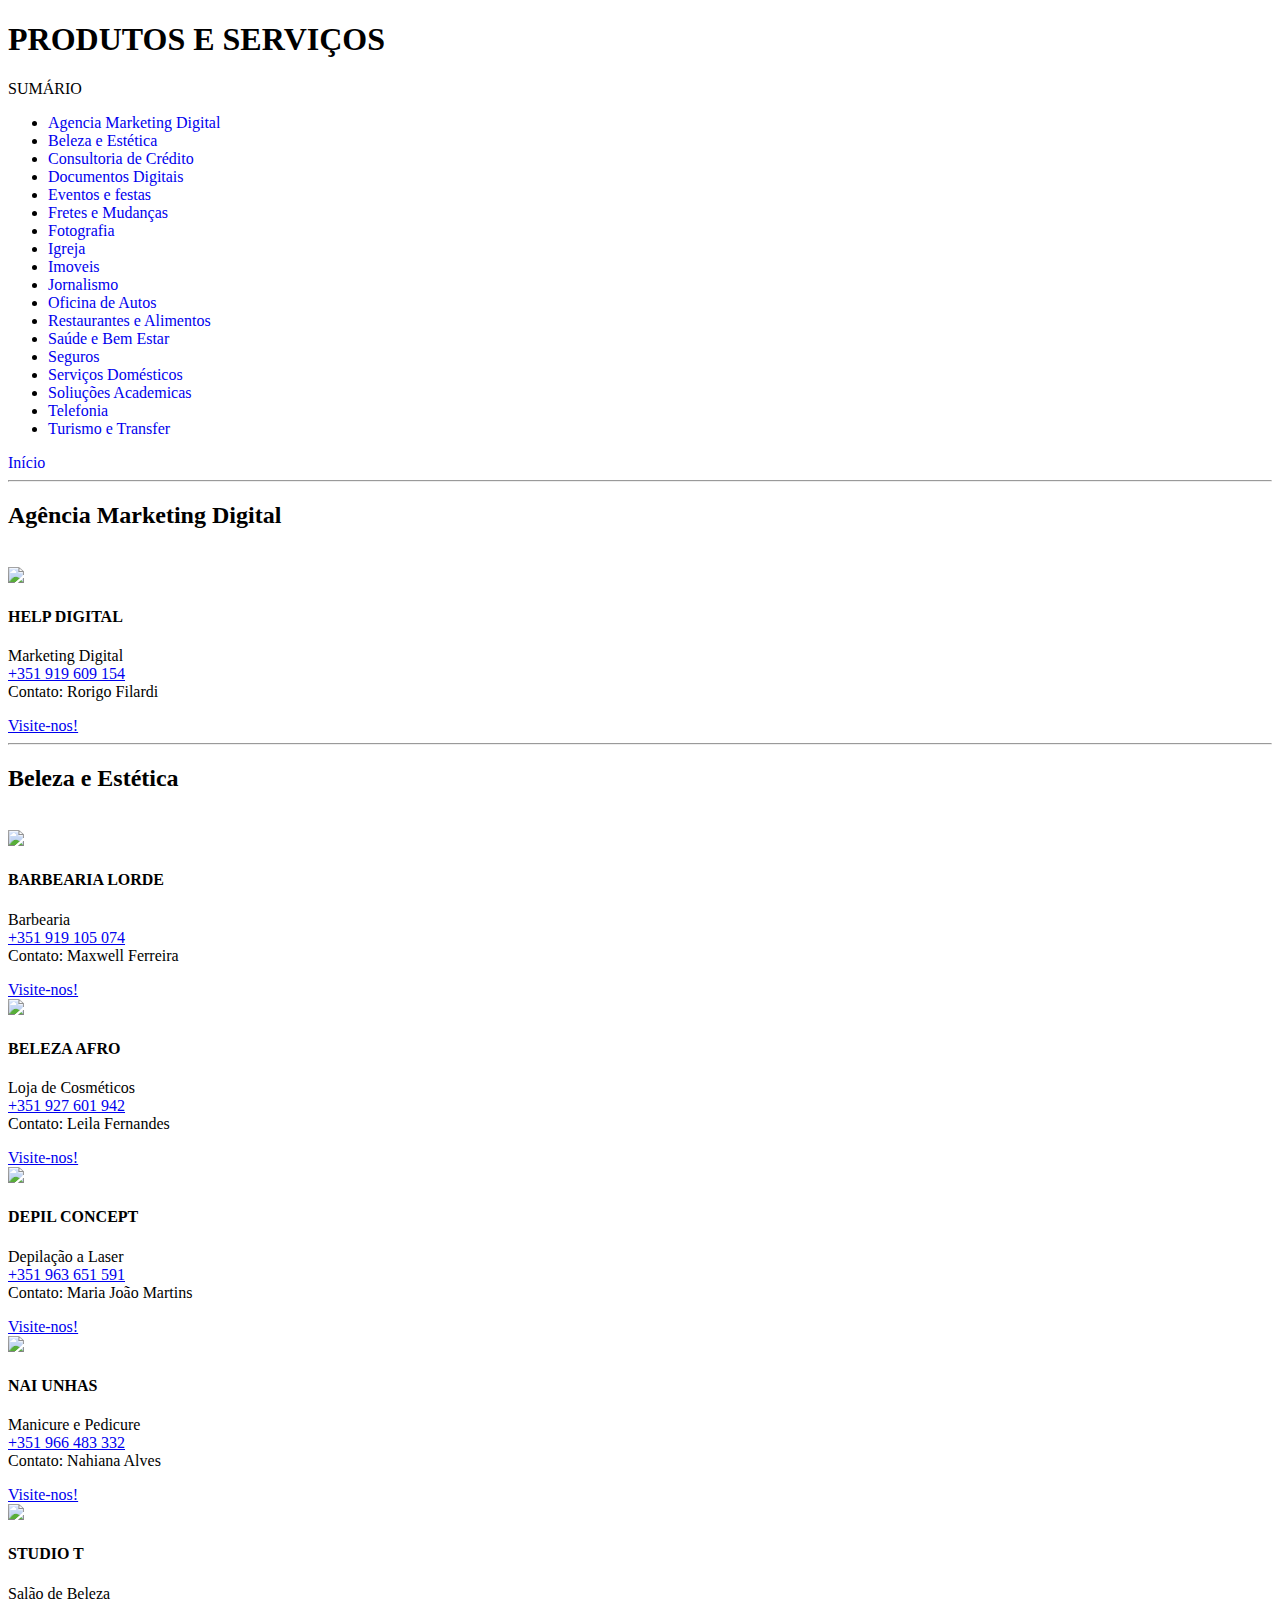
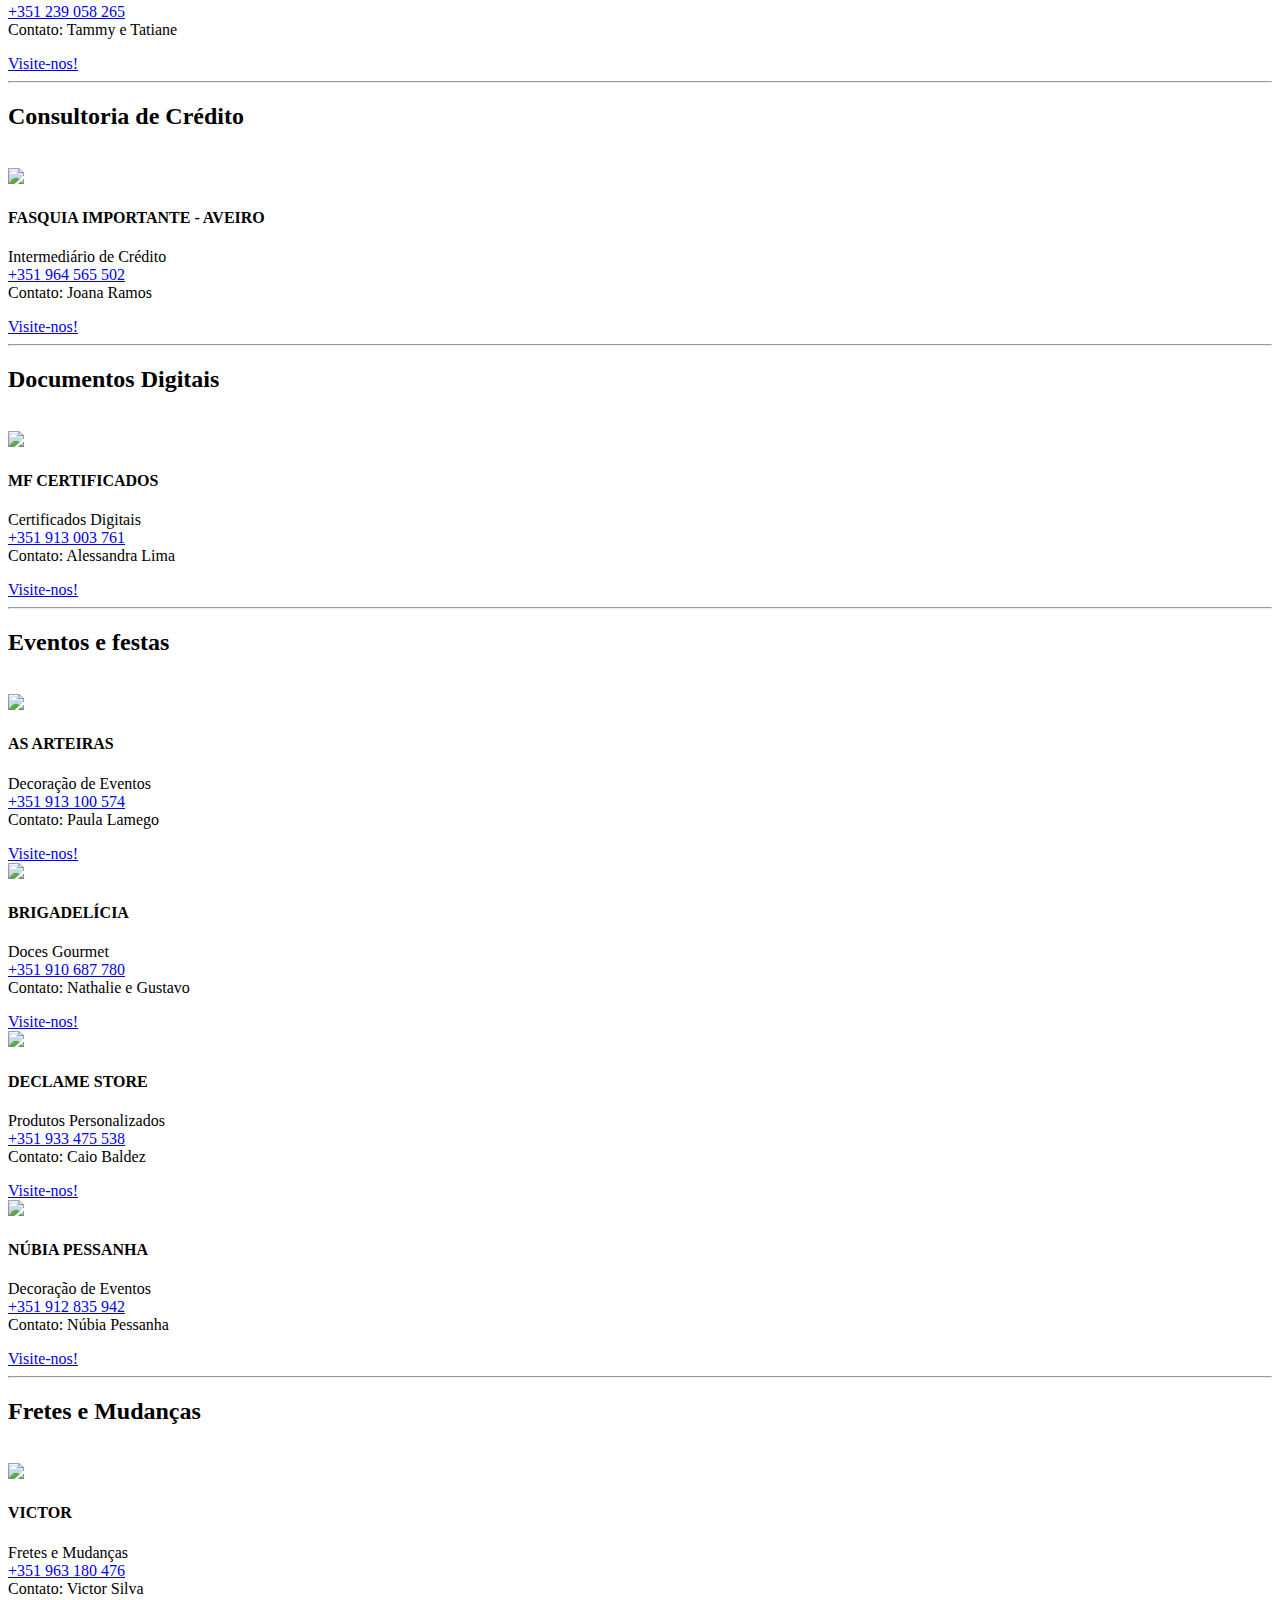
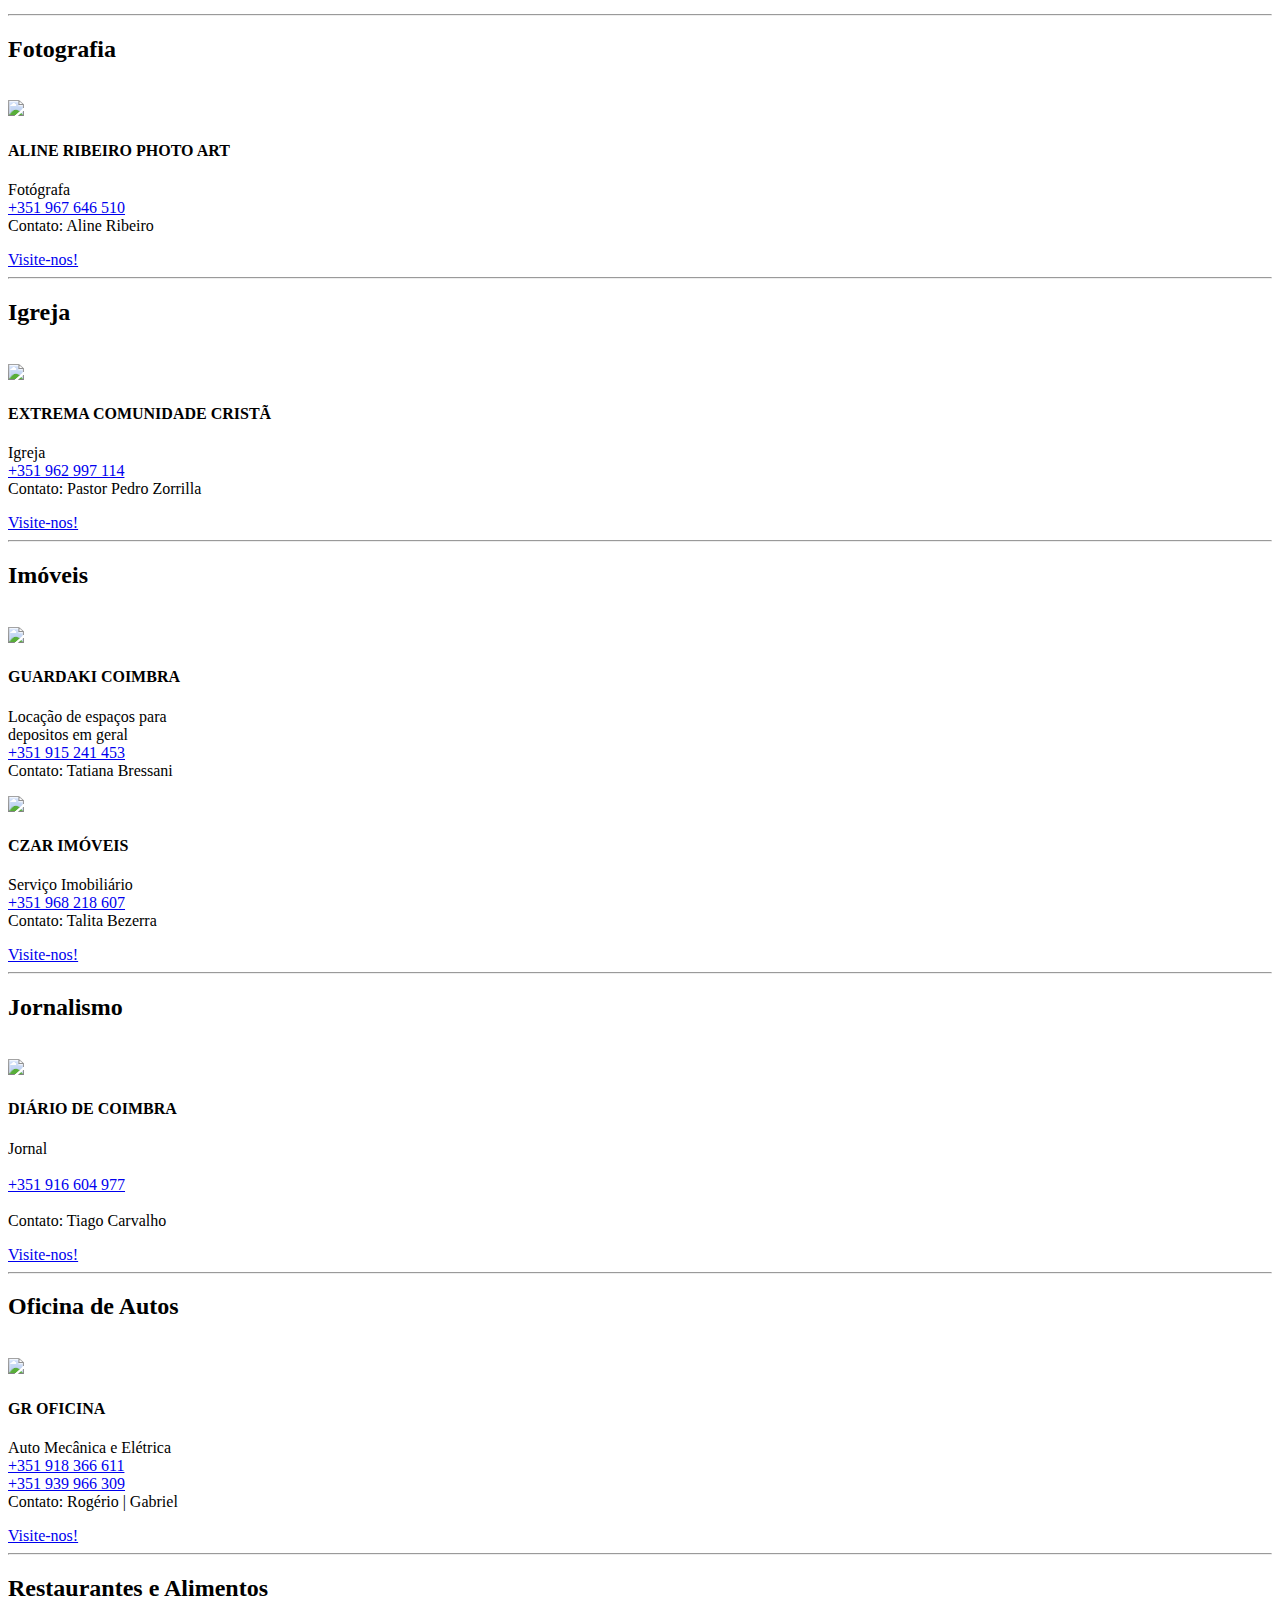
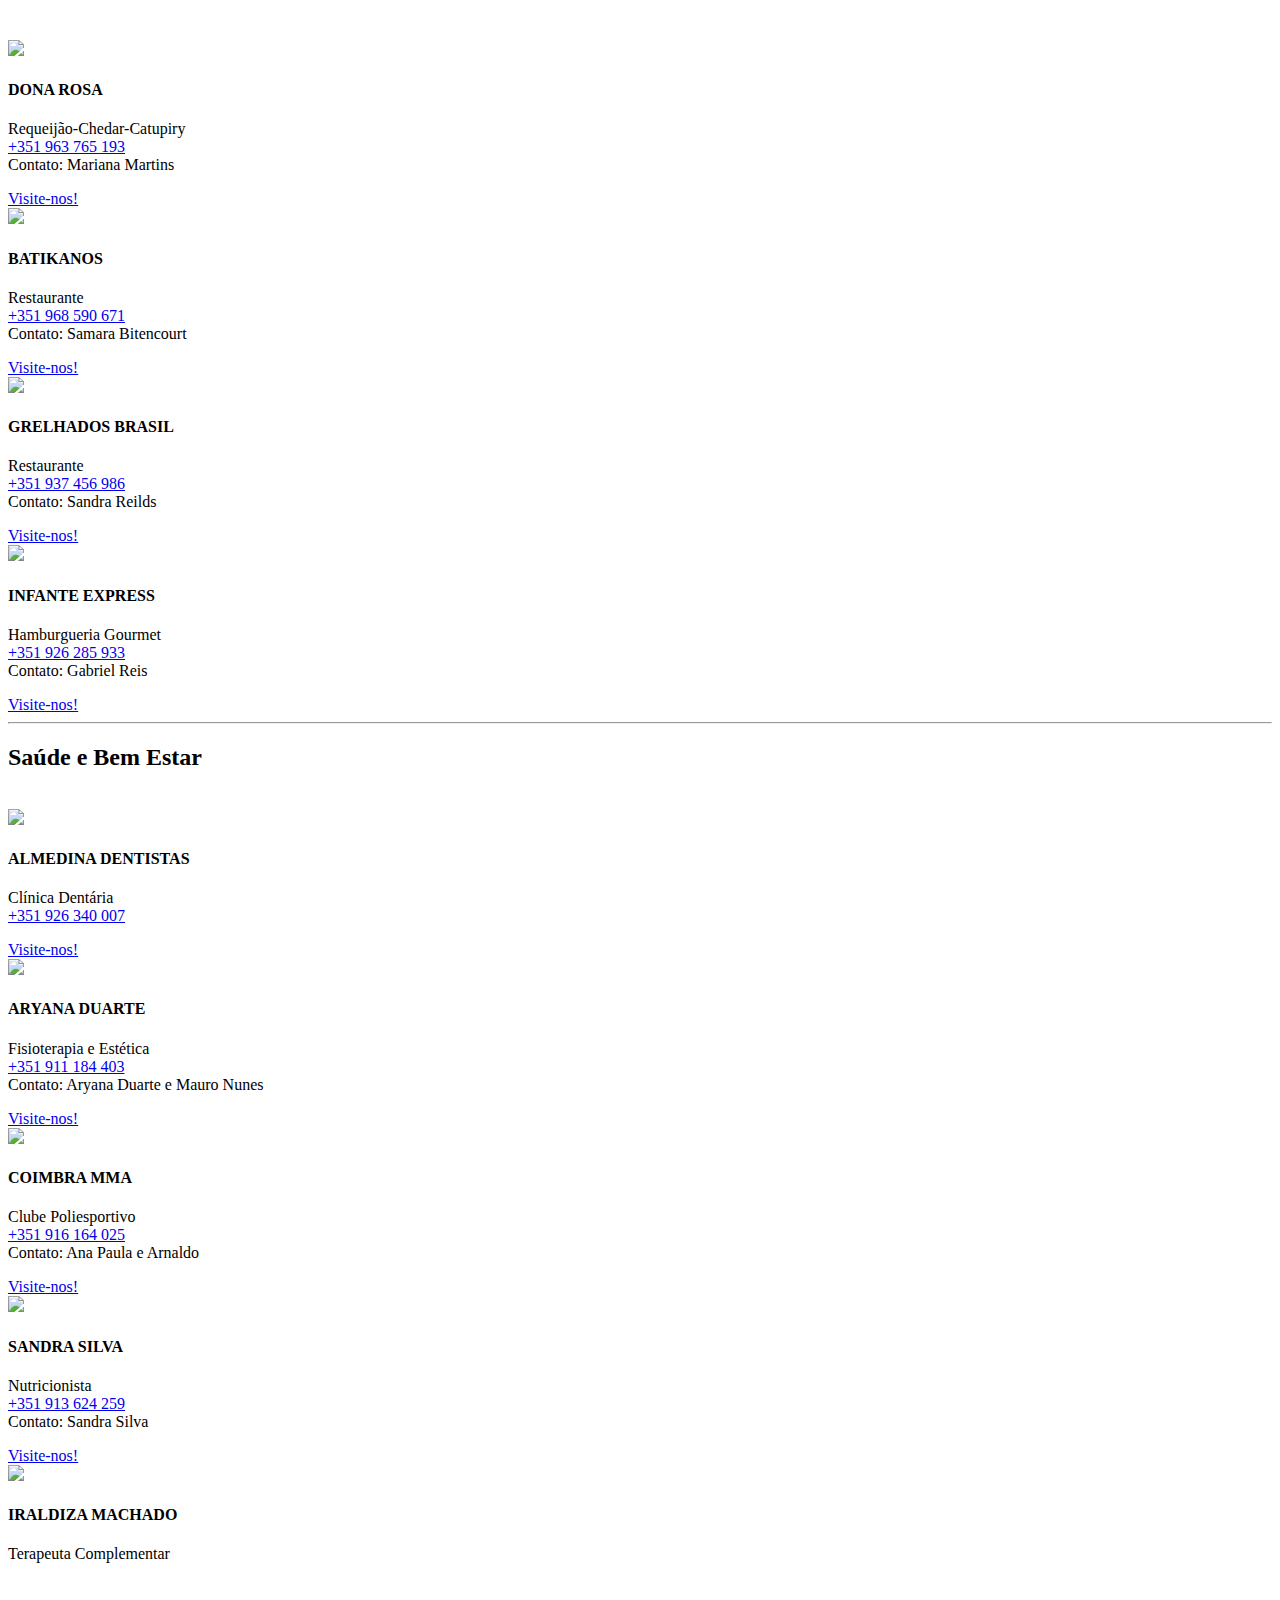
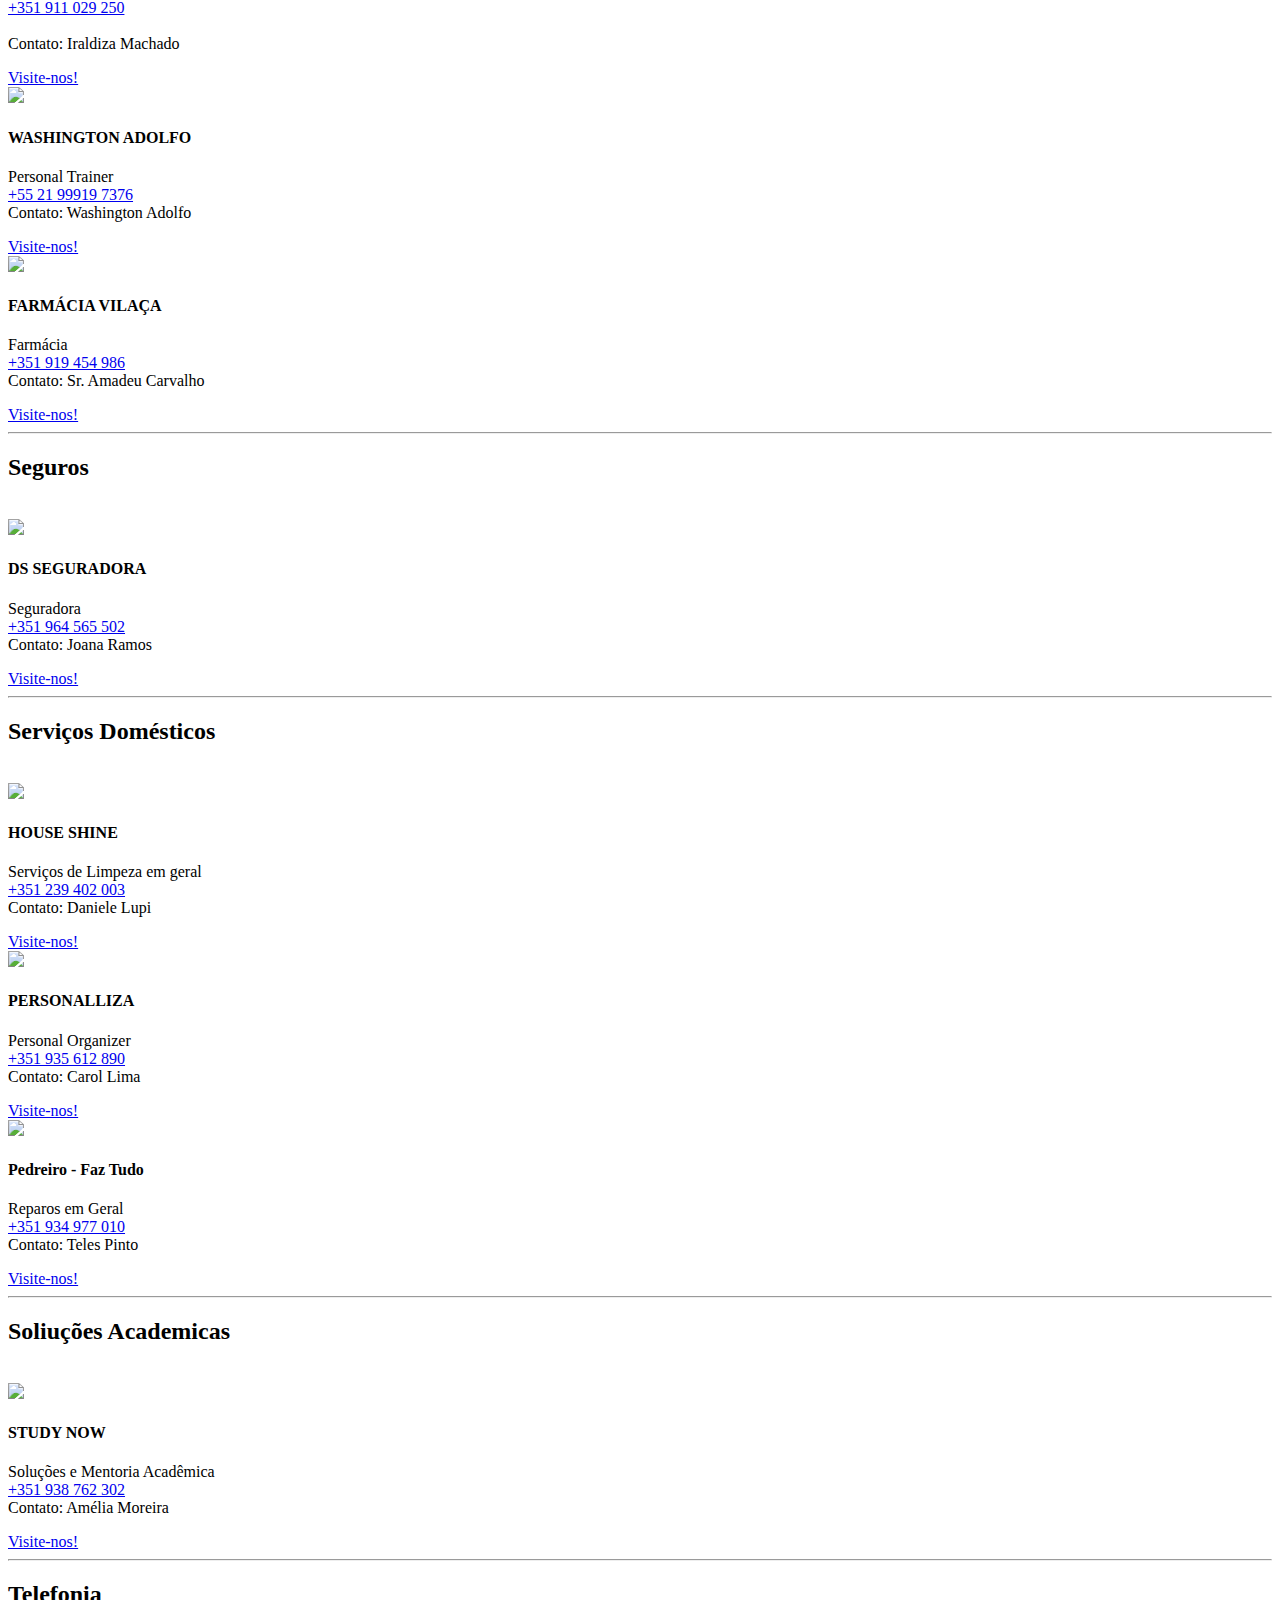
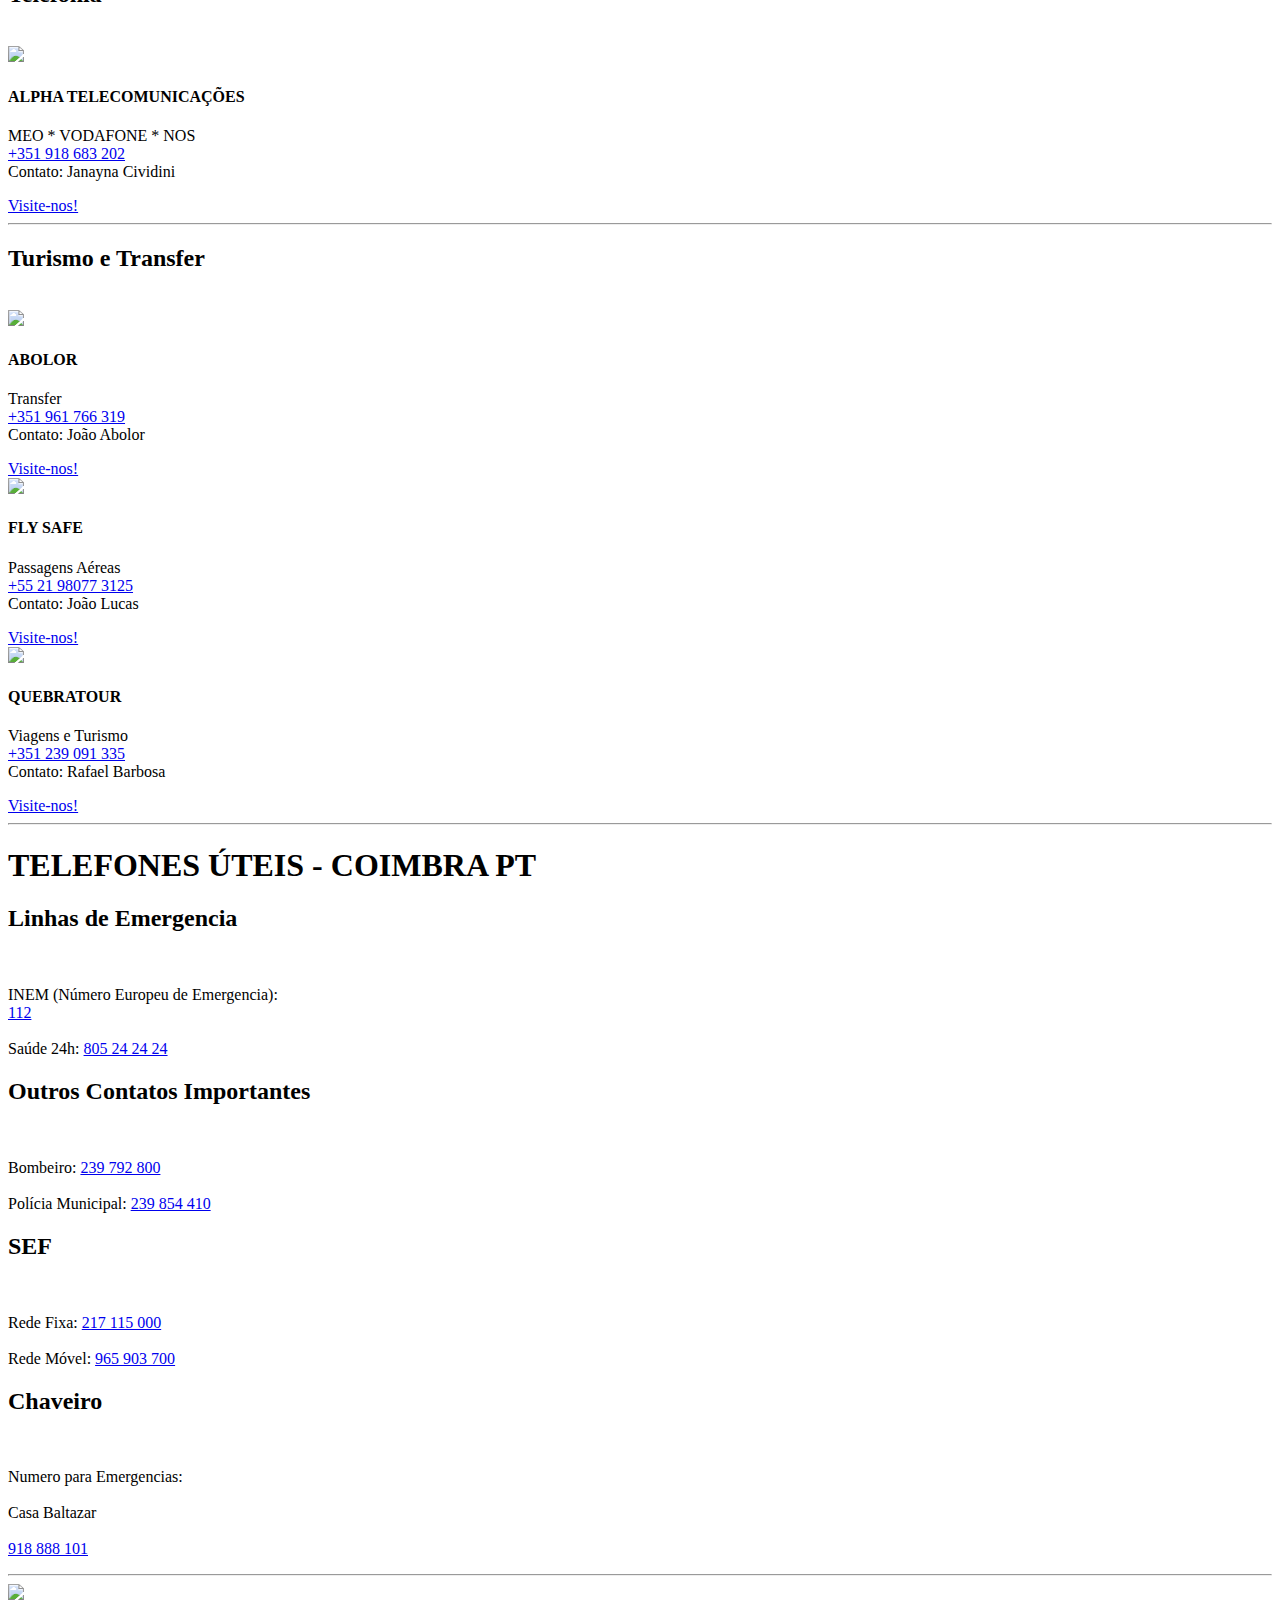
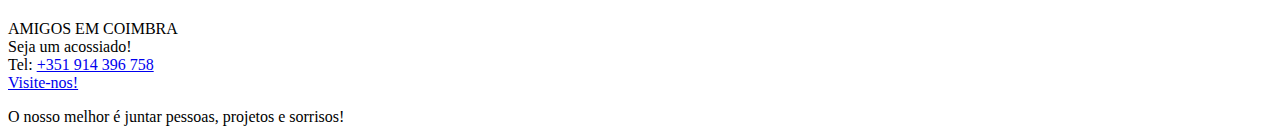
==== index.html @ c5a0d4d9 "Add files via upload" ====
<!DOCTYPE html>
<html lang="en">

<head>
    <meta charset="UTF-8">
    <meta http-equiv="X-UA-Compatible" content="IE=edge">
    <meta name="viewport" content="width=device-width, initial-scale=1.0">
    <title>CATÁLOGO</title>
    <link rel="stylesheet" href="style.css">
    <link rel="preconnect" href="https://fonts.googleapis.com">
<link rel="preconnect" href="https://fonts.gstatic.com" crossorigin>
<link href="https://fonts.googleapis.com/css2?family=Montagu+Slab&family=Readex+Pro:wght@200;400&display=swap" rel="stylesheet">
<link rel="preconnect" href="https://fonts.googleapis.com">
<link rel="preconnect" href="https://fonts.gstatic.com" crossorigin>
<link href="https://fonts.googleapis.com/css2?family=Corinthia:wght@700&family=Montagu+Slab&family=Readex+Pro:wght@200;400&display=swap" rel="stylesheet">



</head>

<body class="fundo">
    <header>
        <div>
            <h1 class="main">PRODUTOS E SERVIÇOS</h1>
        </div>

    </header>


    <div class="titulo" id="inicio">SUMÁRIO</div>


    <nav id="menu">
        <ul>
            <li><a class="navegacao" href="#amd" style="text-decoration:none">Agencia Marketing Digital</a></li>
            <li><a class="navegacao" href="#be" style="text-decoration:none">Beleza e Estética</a></li>
            <li><a class="navegacao" href="#cc" style="text-decoration:none">Consultoria de Crédito</a></li>
            <li><a class="navegacao" href="#dd" style="text-decoration:none">Documentos Digitais</a></li>
            <li><a class="navegacao" href="#ef" style="text-decoration:none">Eventos e festas</a></li>
            <li><a class="navegacao" href="#fm" style="text-decoration:none">Fretes e Mudanças</a></li>



            <li><a class="navegacao" href="#foto" style="text-decoration:none">Fotografia</a></li>
            <li><a class="navegacao" href="#igre" style="text-decoration:none">Igreja</a></li>
            <li><a class="navegacao" href="#imo" style="text-decoration:none">Imoveis</a></li>
            <li><a class="navegacao" href="#jn" style="text-decoration:none">Jornalismo</a></li>
            <li><a class="navegacao" href="#oa" style="text-decoration:none">Oficina de Autos</a></li>
            <li><a class="navegacao" href="#ra" style="text-decoration:none">Restaurantes e Alimentos</a></li>

            <li><a class="navegacao" href="#sbe" style="text-decoration:none">Saúde e Bem Estar</a></li>
            <li><a class="navegacao" href="#seg" style="text-decoration:none">Seguros</a></li>
            <li><a class="navegacao" href="#sd" style="text-decoration:none">Serviços Domésticos</a></li>
            <li><a class="navegacao" href="#sa" style="text-decoration:none">Soliuções Academicas</a></li>
            <li><a class="navegacao" href="#tel" style="text-decoration:none">Telefonia</a></li>
            <li><a class="navegacao" href="#tt" style="text-decoration:none">Turismo e Transfer</a></li>
        </ul>
    </nav>



    </div>



    <div class="voltar">

        <a href="#inicio" style="text-decoration:none" class="start">Início</a>
    </div>

    <hr class="hr">
    <div class="tamanho">
        <h2 id="amd" class="menus">Agência Marketing Digital</h2>
        <img src="/imagens referencia/" height="340" alt="">


        <div>
            <div id="teste" class="curso">
                <img src="/imagens referencia/help_digital.jpg" />
                <div class="curso-info">
                    <h4 class="h4">HELP DIGITAL</h4>
                    <p class="letras">Marketing Digital<br>
                        <a class="tel" href="https://wa.me/+351919609154">+351 919 609 154</a><br>
                        Contato: Rorigo Filardi
                    </p>

                    <a href="https://www.helpdigital.pt/" class="sites">Visite-nos!</a>
                </div>

            </div>
        </div>
    </div>

    <hr class="hr">
    <div class="tamanho">
        <h2 id="be" class="menus">Beleza e Estética</h2>
        <img src="/imagens referencia/" height="340" alt="">


        <div>
            <div id="teste" class="curso">
                <img src="/imagens referencia/barbearia lorde logo.png" />
                <div class="curso-info">
                    <h4 class="h4">BARBEARIA LORDE</h4>
                    <p class="letras">Barbearia<br>
                        <a class="tel" href="tel:+351 919 105 074">+351 919 105 074</a><br>
                        Contato: Maxwell Ferreira
                    </p>

                    <a href="https://www.facebook.com/barbearialorde/" class="sites">Visite-nos!</a>
                </div>
            </div>

            <div id="teste" class="curso">
                <img src="/imagens referencia/beleza afro logo.png" />
                <div class="curso-info">
                    <h4 class="h4">BELEZA AFRO</h4>
                    <p class="letras">Loja de Cosméticos<br>
                        <a class="tel" href="tel:+351 927 601 942">+351 927 601 942</a><br>
                        Contato: Leila Fernandes
                    </p>

                    <a href="https://www.instagram.com/beleza__afro/" class="sites">Visite-nos!</a>
                </div>
            </div>


            <div id="teste" class="curso">
                <img src="/imagens referencia/depil_concept.jpg" />
                <div class="curso-info">
                    <h4 class="h4">DEPIL CONCEPT</h4>
                    <p class="letras">Depilação a Laser<br>
                        <a class="tel" href="tel:+351 963 561 591">+351 963 651 591</a><br>
                        Contato: Maria João Martins
                    </p>

                    <a href="https://pt-br.facebook.com/depilcoimbra/" class="sites">Visite-nos!</a>
                </div>
            </div>

            <div id="teste" class="curso">
                <img src="/imagens referencia/Nai Unhas logo12.png" />
                <div class="curso-info">
                    <h4 class="h4">NAI UNHAS</h4>
                    <p class="letras">Manicure e Pedicure<br>
                        <a class="tel" href="tel:+351 966 483 332">+351 966 483 332</a><br>
                        Contato: Nahiana Alves
                    </p>

                    <a href="https://www.instagram.com/nayunhas.pt/" class="sites">Visite-nos!</a>
                </div>
            </div>

            <div id="teste" class="curso">
                <img src="/imagens referencia/studio_t.jpg" />
                <div class="curso-info">
                    <h4 class="h4">STUDIO T</h4>
                    <p class="letras">Salão de Beleza<br>
                        <a class="tel" href="tel:+351 239 058 265">+351 239 058 265</a><br>
                        Contato: Tammy e Tatiane
                    </p>

                    <a href="https://www.facebook.com/studiothairconcept/" class="sites">Visite-nos!</a>
                </div>
            </div>



        </div>
    </div>

    <hr class="hr">
    <div class="tamanho">
        <h2 id="cc" class="menus">Consultoria de Crédito</h2>

        <img src="/imagens referencia/" height="340" alt="">


        <div>
            <div id="teste" class="curso">
                <img src="/imagens referencia/fasquia.png" />
                <div class="curso-info">
                    <h4 class="h4">FASQUIA IMPORTANTE - AVEIRO</h4>
                    <p class="letras">Intermediário de Crédito<br>
                        <a class="tel" href="tel:+351 964 565 502">+351 964 565 502</a><br>
                        Contato: Joana Ramos
                    </p>

                    <a href="https://fasquiaimportante.pt/" class="sites">Visite-nos!</a>
                </div>

            </div>
        </div>


    </div>

    <hr class="hr">

    <div class="tamanho">
        <h2 id="dd" class="menus">Documentos Digitais</h2>

        <img src="/imagens referencia/" height="340" alt="">


        <div>
            <div id="teste" class="curso">
                <img src="/imagens referencia/MF certificados Logo.png" />
                <div class="curso-info">
                    <h4 class="h4">MF CERTIFICADOS</h4>
                    <p class="letras">Certificados Digitais<br>
                        <a class="tel" href="tel:+351 913 003 761">+351 913 003 761</a><br>
                        Contato: Alessandra Lima
                    </p>

                    <a href="https://www.instagram.com/mfcert.coimbra/" class="sites">Visite-nos!</a>
                </div>

            </div>
        </div>


    </div>

    <hr class="hr">
    <div class="tamanho">
        <h2 id="ef" class="menus">Eventos e festas</h2>

        <img src="/imagens referencia/" height="340" alt="">



        <div id="teste" class="curso">
            <img src="/imagens referencia/As arteiras Logo.png" />
            <div class="curso-info">
                <h4 class="h4">AS ARTEIRAS</h4>
                <p class="letras">Decoração de Eventos<br>
                    <a class="tel" href="tel:+351 913 100 574">+351 913 100 574</a><br>
                    Contato: Paula Lamego
                </p>

                <a href="https://www.instagram.com/as_arteiras/" class="sites">Visite-nos!</a>
            </div>

        </div>



        <div id="teste" class="curso">
            <img src="/imagens referencia/Brigadelícia logo.png" />
            <div class="curso-info">
                <h4 class="h4">BRIGADELÍCIA</h4>
                <p class="letras">Doces Gourmet<br>
                    <a class="tel" href="tel:+351 910 687 780">+351 910 687 780</a><br>
                    Contato: Nathalie e Gustavo
                </p>

                <a href="https://www.instagram.com/brigadelicia.pt/" class="sites">Visite-nos!</a>
            </div>

        </div>



        <div id="teste" class="curso">
            <img src="/imagens referencia/Declame Store logo.png" />
            <div class="curso-info">
                <h4 class="h4">DECLAME STORE</h4>
                <p class="letras">Produtos Personalizados<br>
                    <a class="tel" href="tel:+351 933 475 538">+351 933 475 538</a><br>
                    Contato: Caio Baldez
                </p>

                <a href="https://www.instagram.com/declamestore/" class="sites">Visite-nos!</a>
            </div>

        </div>



        <div id="teste" class="curso">
            <img src="/imagens referencia/Nubia pessanha logo.png" />
            <div class="curso-info">
                <h4 class="h4">NÚBIA PESSANHA</h4>
                <p class="letras">Decoração de Eventos<br>
                    <a class="tel" href="tel:+351 912 835 942">+351 912 835 942</a><br>
                    Contato: Núbia Pessanha
                </p>

                <a href="https://www.instagram.com/nubiapessanha.pt/" class="sites">Visite-nos!</a>
            </div>

        </div>

    </div>

    <hr class="hr">
    <div class="tamanho">
        <h2 id="fm" class="menus">Fretes e Mudanças</h2>

        <img src="/imagens referencia/" height="340" alt="">



        <div id="teste" class="curso">
            <img src="/imagens referencia/Victor fretes Logo.png" />
            <div class="curso-info">
                <h4 class="h4">VICTOR</h4>
                <p class="letras">Fretes e Mudanças<br>
                    <a class="tel" href="tel:+351 963 180 476">+351 963 180 476</a><br>
                    Contato: Victor Silva
                </p>

            </div>

        </div>

    </div>

    <hr class="hr">
    <div class="tamanho">
        <h2 id="foto" class="menus">Fotografia</h2>

        <img src="/imagens referencia/" height="340" alt="">



        <div id="teste" class="curso">
            <img src="/imagens referencia/Aline Fotógrafa Logo" />
            <div class="curso-info">
                <h4 class="h4_G">ALINE RIBEIRO PHOTO ART</h4>
                <p class="letras">Fotógrafa<br>
                    <a class="tel" href="tel:+351 697 646 510">+351 967 646 510</a><br>
                    Contato: Aline Ribeiro
                </p>

                <a href="https://www.instagram.com/alineribeirophotoart/" class="sites">Visite-nos!</a>
            </div>

        </div>

    </div>

    <hr class="hr">
    <div class="tamanho">
        <h2 id="igre" class="menus">Igreja</h2>

        <img src="/imagens referencia/" height="340" alt="">



        <div id="teste" class="curso">
            <img src="/imagens referencia/Extrema Comunidade Logo.png" />
            <div class="curso-info">
                <h4 class="h4_G">EXTREMA COMUNIDADE CRISTÃ</h4>
                <p class="letras">Igreja<br>
                    <a class="tel" href="tel:+351 962 997 114">+351 962 997 114</a><br>
                    Contato: Pastor Pedro Zorrilla
                </p>

                <a href="https://www.instagram.com/extrema.cc/" class="sites">Visite-nos!</a>
            </div>

        </div>

    </div>

    <hr class="hr">
    <div class="tamanho">
        <h2 id="imo" class="menus">Imóveis</h2>

        <img src="/imagens referencia/" height="340" alt="">



        <div id="teste" class="curso">
            <img src="/imagens referencia/Guardaki logo.jpg" />
            <div class="curso-info">
                <h4 class="h4">GUARDAKI COIMBRA</h4>
                <p class="letras">Locação de espaços para <br> depositos em geral<br>
                    <a class="tel" href="tel:+351 915 241 453">+351 915 241 453</a><br>
                    Contato: Tatiana Bressani
                </p>


            </div>

        </div>

        <div id="teste" class="curso">
            <img src="/imagens referencia/Czar imoveis logo.png" />
            <div class="curso-info">
                <h4 class="h4">CZAR IMÓVEIS</h4>
                <p class="letras">Serviço Imobiliário<br>
                    <a class="tel" href="tel:+351 968 218 607">+351 968 218 607</a><br>
                    Contato: Talita Bezerra
                </p>
                <a href="https://www.instagram.com/czarimoveis/" class="sites">Visite-nos!</a>

            </div>

        </div>

    </div>

    <hr class="hr">
    <div class="tamanho">
        <h2 id="jn" class="menus">Jornalismo</h2>

        <img src="/imagens referencia/" height="340" alt="">



        <div id="teste" class="curso">
            <img src="/imagens referencia/Diario de Coimbra Logo.png" />
            <div class="curso-info">
                <h4 class="h4">DIÁRIO DE COIMBRA</h4>
                <p class="letras">Jornal<br><br>
                    <a class="tel" href="tel:+351 916 604 977">+351 916 604 977</a><br><br>
                    Contato: Tiago Carvalho
                </p>

                <a href="https://www.instagram.com/diario_de_coimbra/" class="sites">Visite-nos!</a>
            </div>

        </div>
    </div>

    <hr class="hr">
    <div class="tamanho">
        <h2 id="oa" class="menus">Oficina de Autos</h2>

        <img src="/imagens referencia/" height="340" alt="">



        <div id="teste" class="curso">
            <img src="/imagens referencia/GR Oficina Logo.png" />
            <div class="curso-info">
                <h4 class="h4_G">GR OFICINA</h4>
                <p class="letras">Auto Mecânica e Elétrica<br>
                    <a class="tel" href="tel:+351 918 366 611">+351 918 366 611</a><br>
                    <a class="tel" href="tel:+351 939 966 309">+351 939 966 309</a><br>
                    Contato: Rogério | Gabriel
                </p>

                <a href="https://www.instagram.com/gr_oficina/" class="sites">Visite-nos!</a>
            </div>

        </div>
    </div>

    <hr class="hr">
    <div class="tamanho">
        <h2 id="ra" class="menus">Restaurantes e Alimentos</h2>

        <img src="/imagens referencia/" height="340" alt="">



        <div id="teste" class="curso">
            <img src="/imagens referencia/Dona Rosa Logo.png" />
            <div class="curso-info">
                <h4 class="h4">DONA ROSA</h4>
                <p class="letras">Requeijão-Chedar-Catupiry<br>
                    <a class="tel" href="tel:+351 963 765 193">+351 963 765 193</a><br>
                    Contato: Mariana Martins
                </p>

                <a href="https://www.instagram.com/donarosapt/" class="sites">Visite-nos!</a>
            </div>

        </div>

        <div id="teste" class="curso">
            <img src="/imagens referencia/batk.jfif" />
            <div class="curso-info">
                <h4 class="h4">BATIKANOS</h4>
                <p class="letras">Restaurante<br>
                    <a class="tel" href="tel:+351 968 590 671">+351 968 590 671</a><br>
                    Contato: Samara Bitencourt
                </p>

                <a href="https://www.instagram.com/telheirodecoimbra/" class="sites">Visite-nos!</a>
            </div>

        </div>

        <div id="teste" class="curso">
            <img src="/imagens referencia/Grelhados Brasil logo.png" />
            <div class="curso-info">
                <h4 class="h4">GRELHADOS BRASIL</h4>
                <p class="letras">Restaurante<br>
                    <a class="tel" href="tel:+351 937 456 986">+351 937 456 986</a><br>
                    Contato: Sandra Reilds
                </p>

                <a href="https://www.instagram.com/grelhados_brasil/" class="sites">Visite-nos!</a>
            </div>

        </div>

        <div id="teste" class="curso">
            <img src="/imagens referencia/Infante express Logo.png" />
            <div class="curso-info">
                <h4 class="h4">INFANTE EXPRESS</h4>
                <p class="letras">Hamburgueria Gourmet<br>
                    <a class="tel" href="tel:+351 926 285 933">+351 926 285 933</a><br>
                    Contato: Gabriel Reis
                </p>

                <a href="https://www.instagram.com/infanteexpress/" class="sites">Visite-nos!</a>
            </div>

        </div>
    </div>

    <hr class="hr">
    <div class="tamanho">
        <h2 id="sbe" class="menus">Saúde e Bem Estar</h2>

        <img src="/imagens referencia/" height="340" alt="">



        <div id="teste" class="curso">
            <img src="/imagens referencia/Almedina clinica logo.png" />
            <div class="curso-info">
                <h4 class="h4">ALMEDINA DENTISTAS</h4>
                <p class="letras">Clínica Dentária<br>
                    <a class="tel" href="tel:+351 926 340 007">+351 926 340 007</a><br>

                </p>

                <a href="https://www.instagram.com/almedinaclinicadentaria/" class="sites">Visite-nos!</a>
            </div>

        </div>

        <div id="teste" class="curso">
            <img src="/imagens referencia/Aryana Duarte Logo.png" />
            <div class="curso-info">
                <h4 class="h4_G">ARYANA DUARTE</h4>
                <p class="letras">Fisioterapia e Estética<br>
                    <a class="tel" href="tel:+351 911 184 403">+351 911 184 403</a><br>
                    Contato: Aryana Duarte e Mauro Nunes
                </p>

                <a href="https://www.instagram.com/fisio_estetica_ary/" class="sites">Visite-nos!</a>
            </div>

        </div>

        <div id="teste" class="curso">
            <img src="/imagens referencia/Coimbra mma Logo.png" />
            <div class="curso-info">
                <h4 class="h4">COIMBRA MMA</h4>
                <p class="letras">Clube Poliesportivo<br>
                    <a class="tel" href="tel:+351 916 164 025">+351 916 164 025</a><br>
                    Contato: Ana Paula e Arnaldo
                </p>

                <a href="https://www.instagram.com/coimbramma/" class="sites">Visite-nos!</a>
            </div>

        </div>

        <div id="teste" class="curso">
            <img src="/imagens referencia/sandra_silva_logo.jpg" />
            <div class="curso-info">
                <h4 class="h4">SANDRA SILVA</h4>
                <p class="letras">Nutricionista<br>
                    <a class="tel" href="tel:+351 913 624 259">+351 913 624 259</a><br>
                    Contato: Sandra Silva
                </p>

                <a href="https://www.instagram.com/sandrasamanta/" class="sites">Visite-nos!</a>
            </div>

        </div>

        <div id="teste" class="curso">
            <img src="/imagens referencia/Iraldiza Machado logo.png" />
            <div class="curso-info">
                <h4 class="h4">IRALDIZA MACHADO</h4>
                <p class="letras">Terapeuta Complementar<br><br><br>
                    <a class="tel" href="tel:+351 911 023 250">+351 911 029 250</a><br><br>
                    Contato: Iraldiza Machado
                </p>

                <a href="https://www.instagram.com/iraldiza_smterapias/" class="sites">Visite-nos!</a>
            </div>

        </div>

        <div id="teste" class="curso">
            <img src="/imagens referencia/personal.jpg" />
            <div class="curso-info">
                <h4 class="h4">WASHINGTON ADOLFO</h4>
                <p class="letras">Personal Trainer<br>
                    <a class="tel" href="tel:+55 21 9 9919 7376">+55 21 99919 7376</a><br>
                    Contato: Washington Adolfo
                </p>

                <a href="https://www.instagram.com/personalwadolfo/" class="sites">Visite-nos!</a>
            </div>

        </div>

        <div id="teste" class="curso">
            <img src="/imagens referencia/Farmarciavilaçalogo.jpg" />
            <div class="curso-info">
                <h4 class="h4">FARMÁCIA VILAÇA</h4>
                <p class="letras">Farmácia<br>
                    <a class="tel" href="tel:+351 919 454 986">+351 919 454 986</a><br>
                    Contato: Sr. Amadeu Carvalho
                </p>

                <a href="https://www.instagram.com/farmaciavilaca/" class="sites">Visite-nos!</a>
            </div>

        </div>
    </div>

    <hr class="hr">
    <div class="tamanho">
        <h2 id="seg" class="menus">Seguros</h2>

        <img src="/imagens referencia/" height="340" alt="">



        <div id="teste" class="curso">
            <img src="/imagens referencia/DS Seguros logo.png" />
            <div class="curso-info">
                <h4 class="h4">DS SEGURADORA</h4>
                <p class="letras">Seguradora<br>
                    <a class="tel" href="tel:+351 964 565 502">+351 964 565 502</a><br>
                    Contato: Joana Ramos
                </p>

                <a href="https://www.instagram.com/dsseguros_aveiroria/" class="sites">Visite-nos!</a>
            </div>

        </div>
    </div>

    <hr class="hr">
    <div class="tamanho">
        <h2 id="sd" class="menus">Serviços Domésticos</h2>

        <img src="/imagens referencia/" height="340" alt="">



        <div id="teste" class="curso">
            <img src="/imagens referencia/~House shine logo.png" />
            <div class="curso-info">
                <h4 class="h4_G">HOUSE SHINE</h4>
                <p class="letras">Serviços de Limpeza em geral<br>
                    <a class="tel" href="tel:+351 239 402 003">+351 239 402 003</a><br>
                    Contato: Daniele Lupi
                </p>

                <a href="https://www.instagram.com/houseshine.coimbradiamante/" class="sites">Visite-nos!</a>
            </div>

        </div>

        <div id="teste" class="curso">
            <img src="/imagens referencia/person.jpg" />
            <div class="curso-info">
                <h4 class="h4">PERSONALLIZA</h4>
                <p class="letras">Personal Organizer<br>
                    <a class="tel" href="tel:+351 935 612 890">+351 935 612 890</a><br>
                    Contato: Carol Lima
                </p>

                <a href="https://www.instagram.com/personalliza.pt/" class="sites">Visite-nos!</a>
            </div>

        </div>

        <div id="teste" class="curso">
            <img src="/imagens referencia/pedreiro.jpg" />
            <div class="curso-info">
                <h4 class="h4">Pedreiro - Faz Tudo</h4>
                <p class="letras">Reparos em Geral<br>
                    <a class="tel" href="tel:+351 934 977 010">+351 934 977 010</a><br>
                    Contato: Teles Pinto
                </p>

                <a href="https://www.instagram.com/teles.pinto.56/" class="sites">Visite-nos!</a>
            </div>

        </div>
    </div>

    <hr class="hr">
    <div class="tamanho">
        <h2 id="sa" class="menus">Soliuções Academicas</h2>

        <img src="/imagens referencia/" height="340" alt="">



        <div id="teste" class="curso">
            <img src="/imagens referencia/Study Now Logo.png" />
            <div class="curso-info">
                <h4 class="h4">STUDY NOW</h4>
                <p class="letras">Soluções e Mentoria Acadêmica<br>
                    <a class="tel" href="tel:+351 938 762 302">+351 938 762 302</a><br>
                    Contato: Amélia Moreira
                </p>

                <a href="https://www.instagram.com/teles.pinto.56/" class="sites">Visite-nos!</a>
            </div>

        </div>
    </div>

    <hr class="hr">
    <div class="tamanho">
        <h2 id="tel" class="menus">Telefonia</h2>

        <img src="/imagens referencia/" height="340" alt="">



        <div id="teste" class="curso">
            <img src="/imagens referencia/Alpha telecomunicações logo.png" />
            <div class="curso-info">
                <h4 class="h4_G">ALPHA TELECOMUNICAÇÕES</h4>
                <p class="letras">MEO * VODAFONE * NOS<br>
                    <a class="tel" href="tel:+351 918 683 202">+351 918 683 202</a><br>
                    Contato: Janayna Cividini
                </p>

                <a href="https://www.instagram.com/janaynacividinirocha/" class="sites">Visite-nos!</a>
            </div>

        </div>
    </div>

    <hr class="hr">
    <div class="tamanho">
        <h2 id="tt" class="menus">Turismo e Transfer</h2>

        <img src="/imagens referencia/" height="340" alt="">



        <div id="teste" class="curso">
            <img src="/imagens referencia/Abolor Logo.png" />
            <div class="curso-info">
                <h4 class="h4">ABOLOR</h4>
                <p class="letras">Transfer<br>
                    <a class="tel" href="tel:+351 961 766 319">+351 961 766 319</a><br>
                    Contato: João Abolor
                </p>

                <a href="https://www.instagram.com/aboloremportugal/" class="sites">Visite-nos!</a>
            </div>

        </div>

        <div id="teste" class="curso">
            <img src="/imagens referencia/Fly Safe Logo.png" />
            <div class="curso-info">
                <h4 class="h4">FLY SAFE</h4>
                <p class="letras">Passagens Aéreas<br>
                    <a class="tel" href="https://api.whatsapp.com/send?phone=5521980773125&text=Ol%C3%A1!%20Gostaria%20de%20uma%20cota%C3%A7%C3%A3o%20de%20passagem%20a%C3%A9rea%2C%20estou%20vindo%20pela%20indica%C3%A7%C3%A3o%20de%20%40amigos.coimbra">+55 21 98077 3125</a><br>
                    Contato: João Lucas
                </p>

                <a href="https://www.instagram.com/flysafeviagens_/" class="sites">Visite-nos!</a>
            </div>

        </div>

        <div id="teste" class="curso">
            <img src="/imagens referencia/Quebratour Logo.png" />
            <div class="curso-info">
                <h4 class="h4">QUEBRATOUR</h4>
                <p class="letras">Viagens e Turismo<br>
                    <a class="tel" href="tel:+351 239 091 335">+351 239 091 335</a><br>
                    Contato: Rafael Barbosa
                </p>

                <a href="https://www.instagram.com/quebratour/" class="sites">Visite-nos!</a>
            </div>

        </div>
    </div>

    <hr class="hr">

    <h1 class="titulo">TELEFONES ÚTEIS - COIMBRA PT</h1>

<div class="ultimo">
    <div class="final" id="teste">
        <div class="info">

        <h2 class="pos">Linhas de Emergencia</h2><br>

        <p>
            INEM (Número Europeu de Emergencia): <br>
            <a class="tel" href="tel: 112">112</a><br><br>

            Saúde 24h: 
            <a class="tel" href="tel:805 24 24 24">805 24 24 24</a><br>



        </p>
        </div>
    
    </div>

    <div class="final" id="teste">

        <div class="info">

        
        
       <h2 class="pos">Outros Contatos Importantes</h2><br>

       <p>
           Bombeiro:
           <a class="tel" href="tel:+351 239 792 800">239 792 800</a><br><br>

           Polícia Municipal:
           <a class="tel" href="tel:+351 239 854 410">239 854 410</a><br>

       </p>
       </div>
       
    
    </div>

    <div class="final" id="teste">
        
       <h2 class="pos">SEF</h2><br>


       <p>
           Rede Fixa:
           <a class="tel" href="tel:+351 217 115 000">217 115 000</a><br><br>

           Rede Móvel:
           <a class="tel" href="tel:+351 965 903 700">965 903 700</a><br>

       </p>
    
    </div>

    <div class="final" id="teste">
        
        <h2 class="pos">Chaveiro</h2><br>

        <p>
            Numero para Emergencias:<br><br>
            
            Casa Baltazar<br><br>

            <a class="tel" href="tel:+351 918 888 101">918 888 101</a><br>
        </p>
    
    </div>

    <hr class="hr">

    <div class="immg" id="fim">
        <img src="/imagens referencia/amig_coim.jpg" />
    </div >

    <div class="pe" id="fim">
    <p>AMIGOS EM COIMBRA<br>
        Seja um acossiado!<br>
        Tel: <a class="tel" href="tel:+351 9914 396 758"> +351 914 396 758</a><br>
        <a href="https://www.instagram.com/amigos.coimbra/" class="sites">Visite-nos!</a>

    </p>
    </div>

    <div class="end">O nosso melhor é juntar pessoas, projetos e sorrisos!</div>

    </div>









</body>

</html>
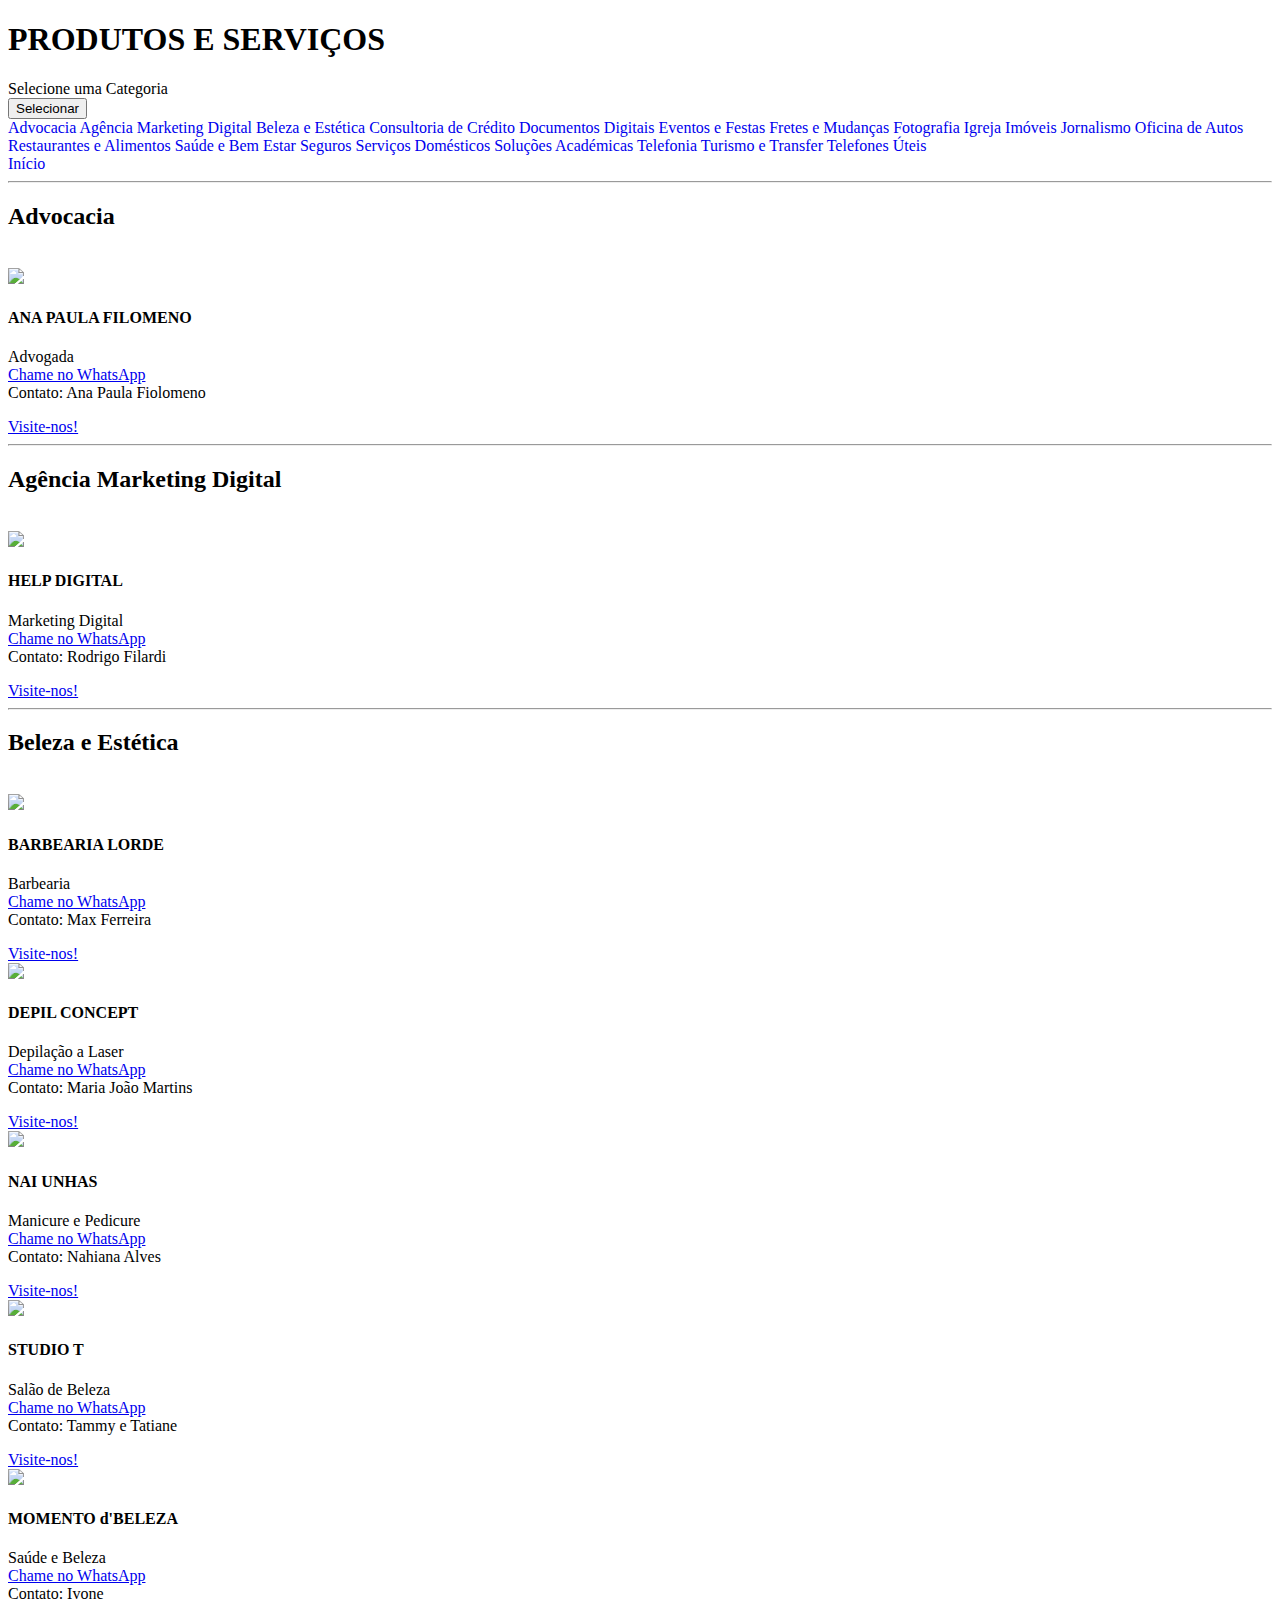
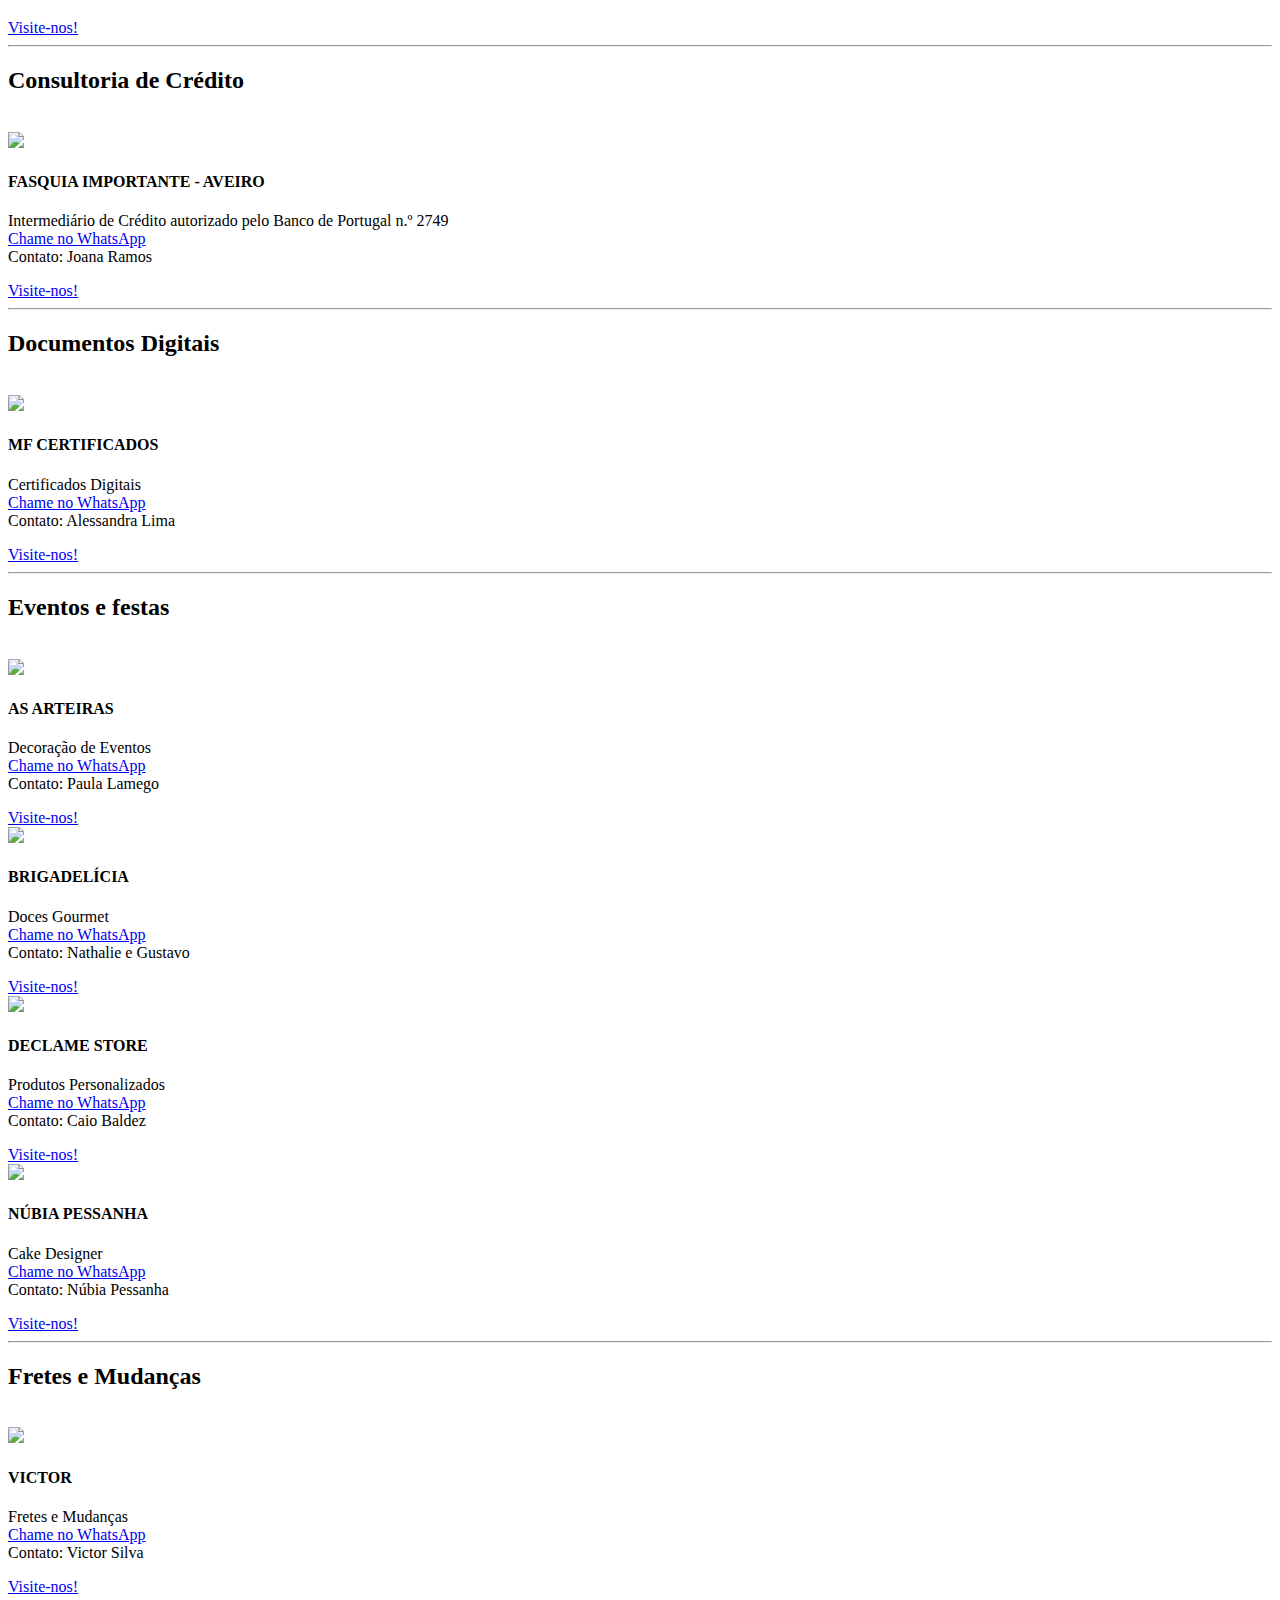
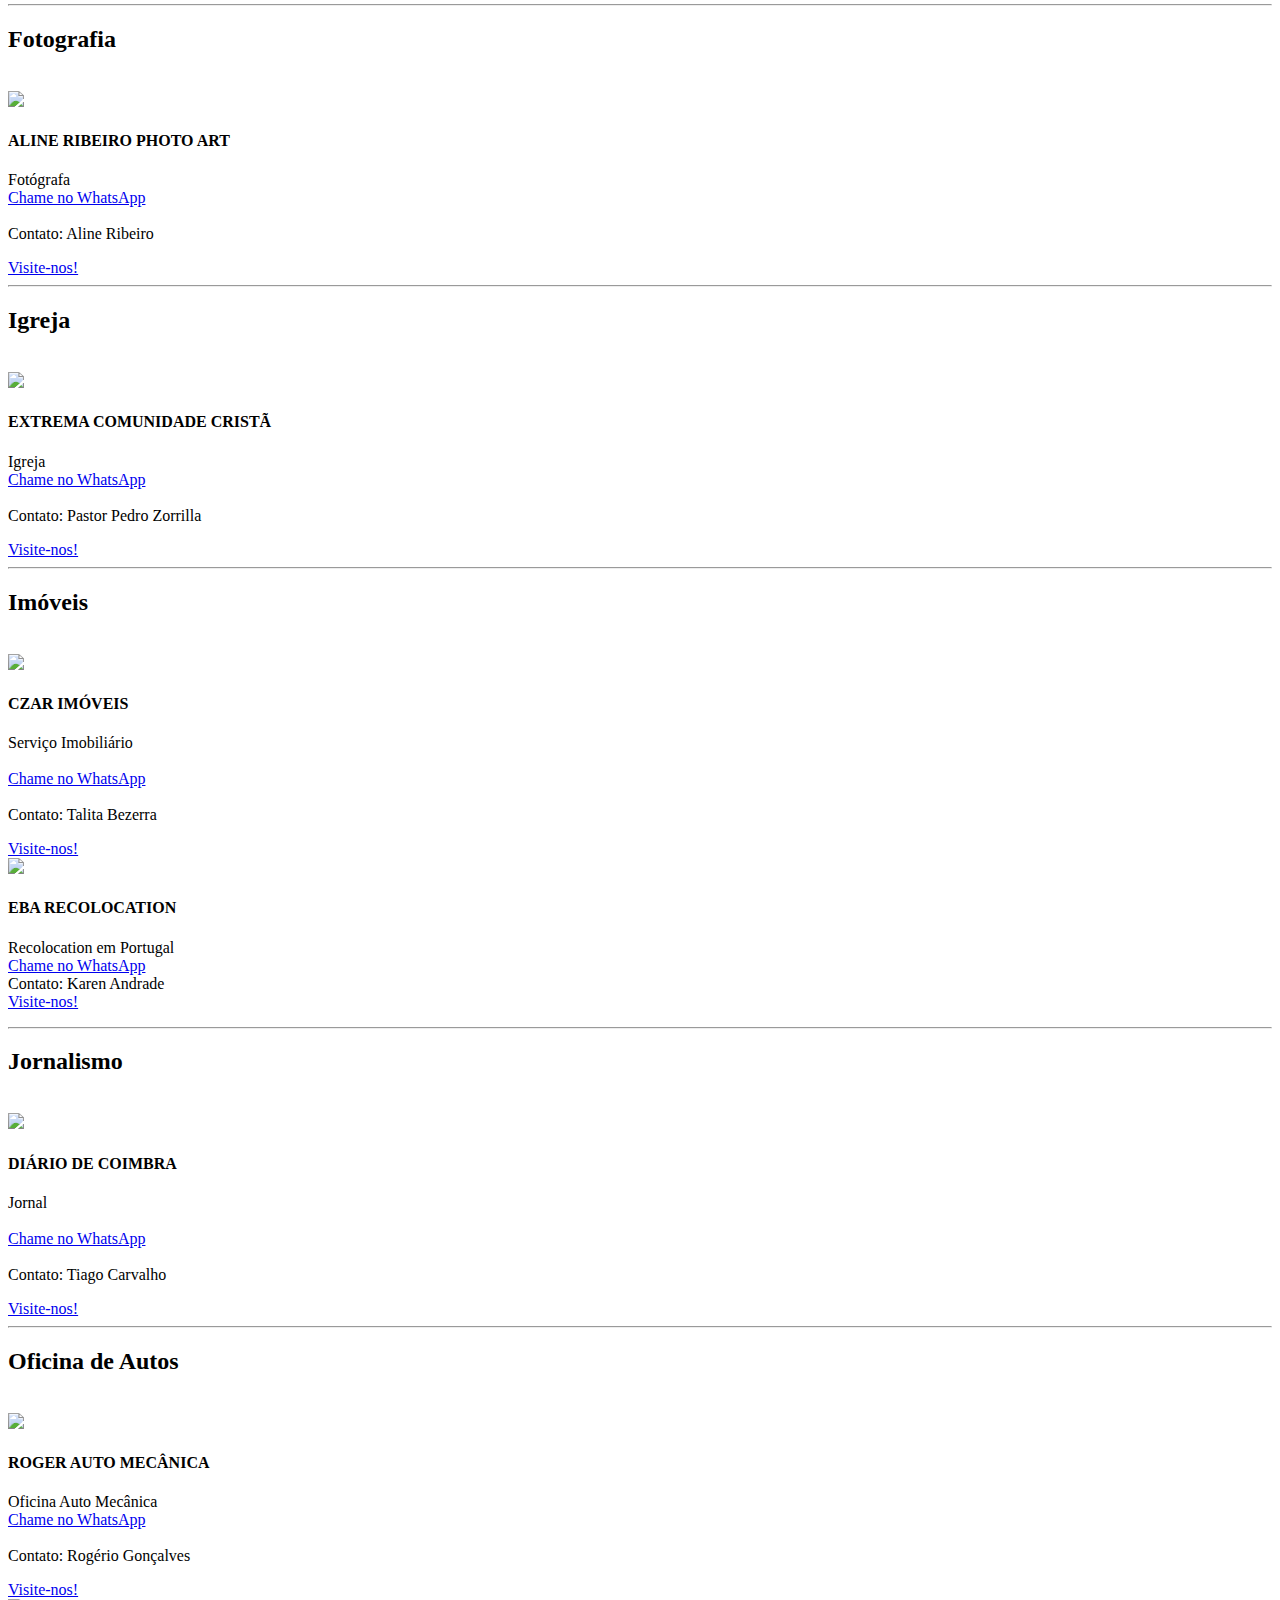
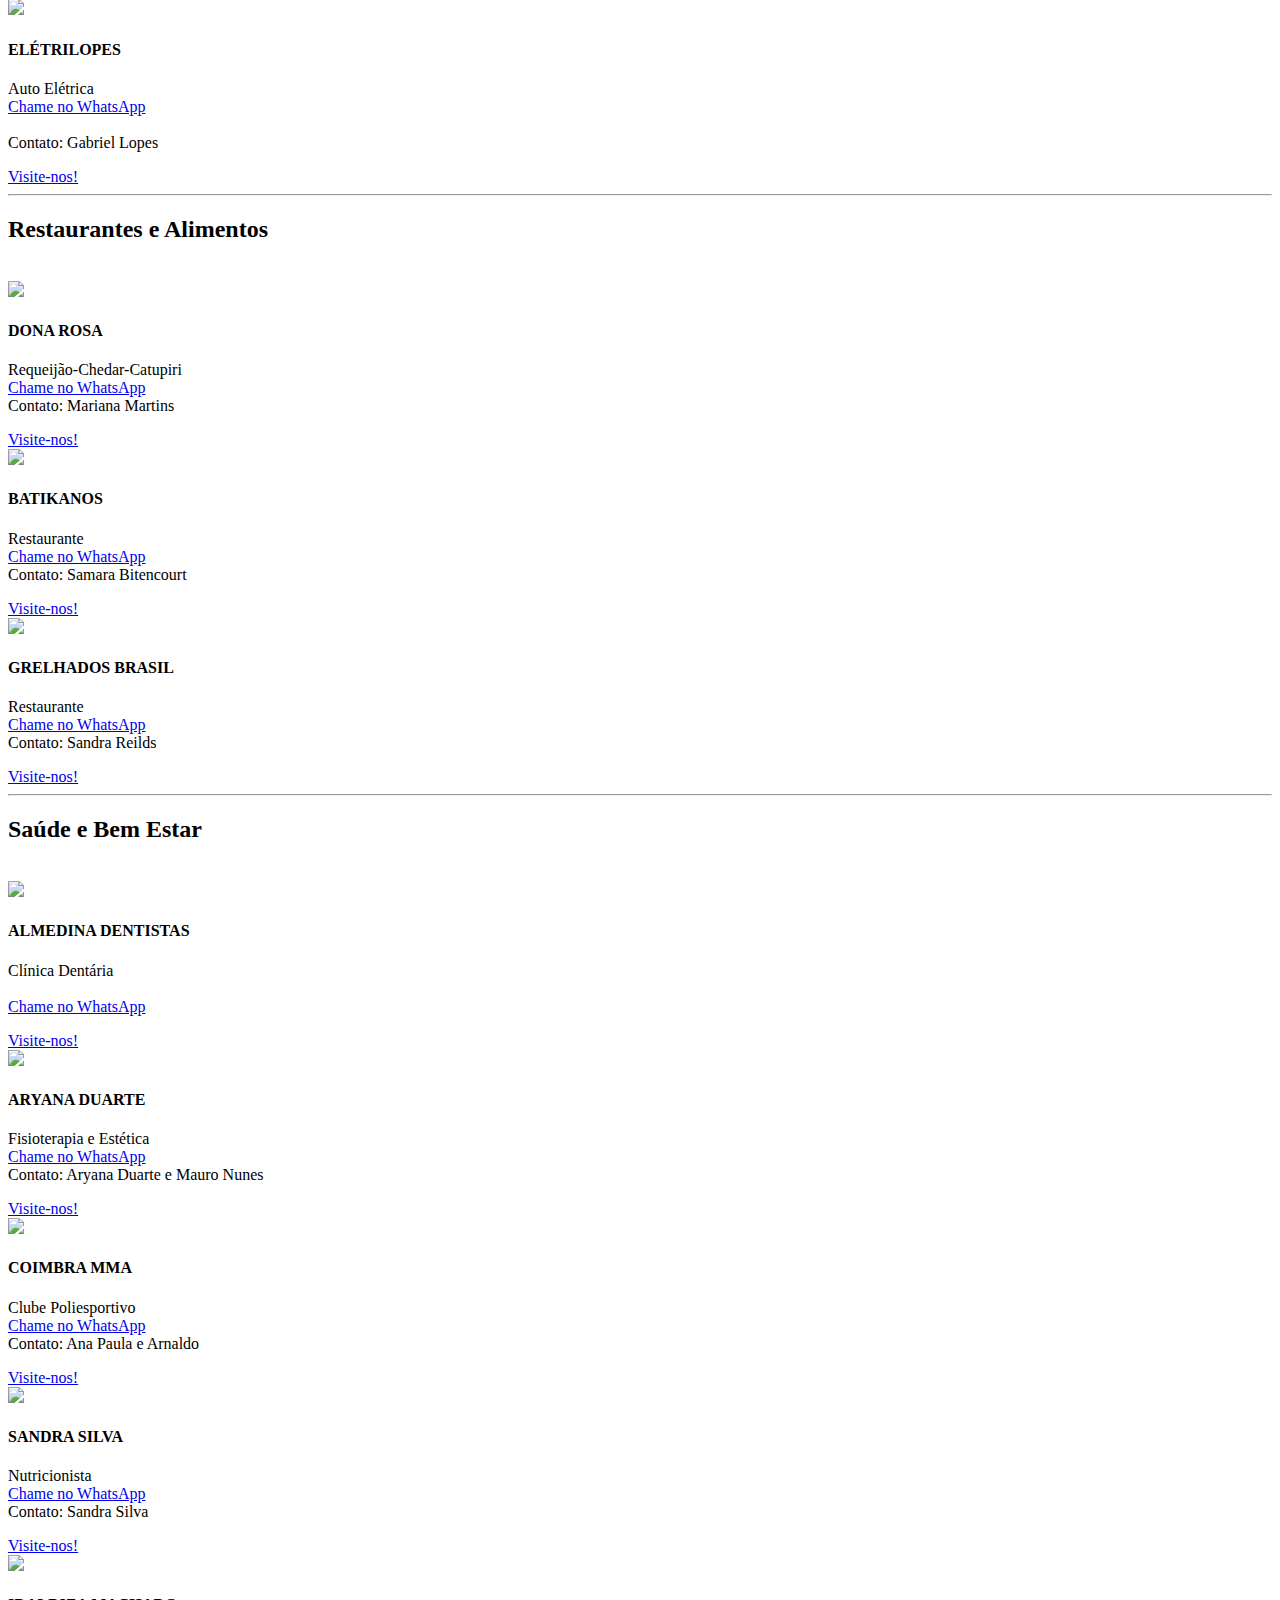
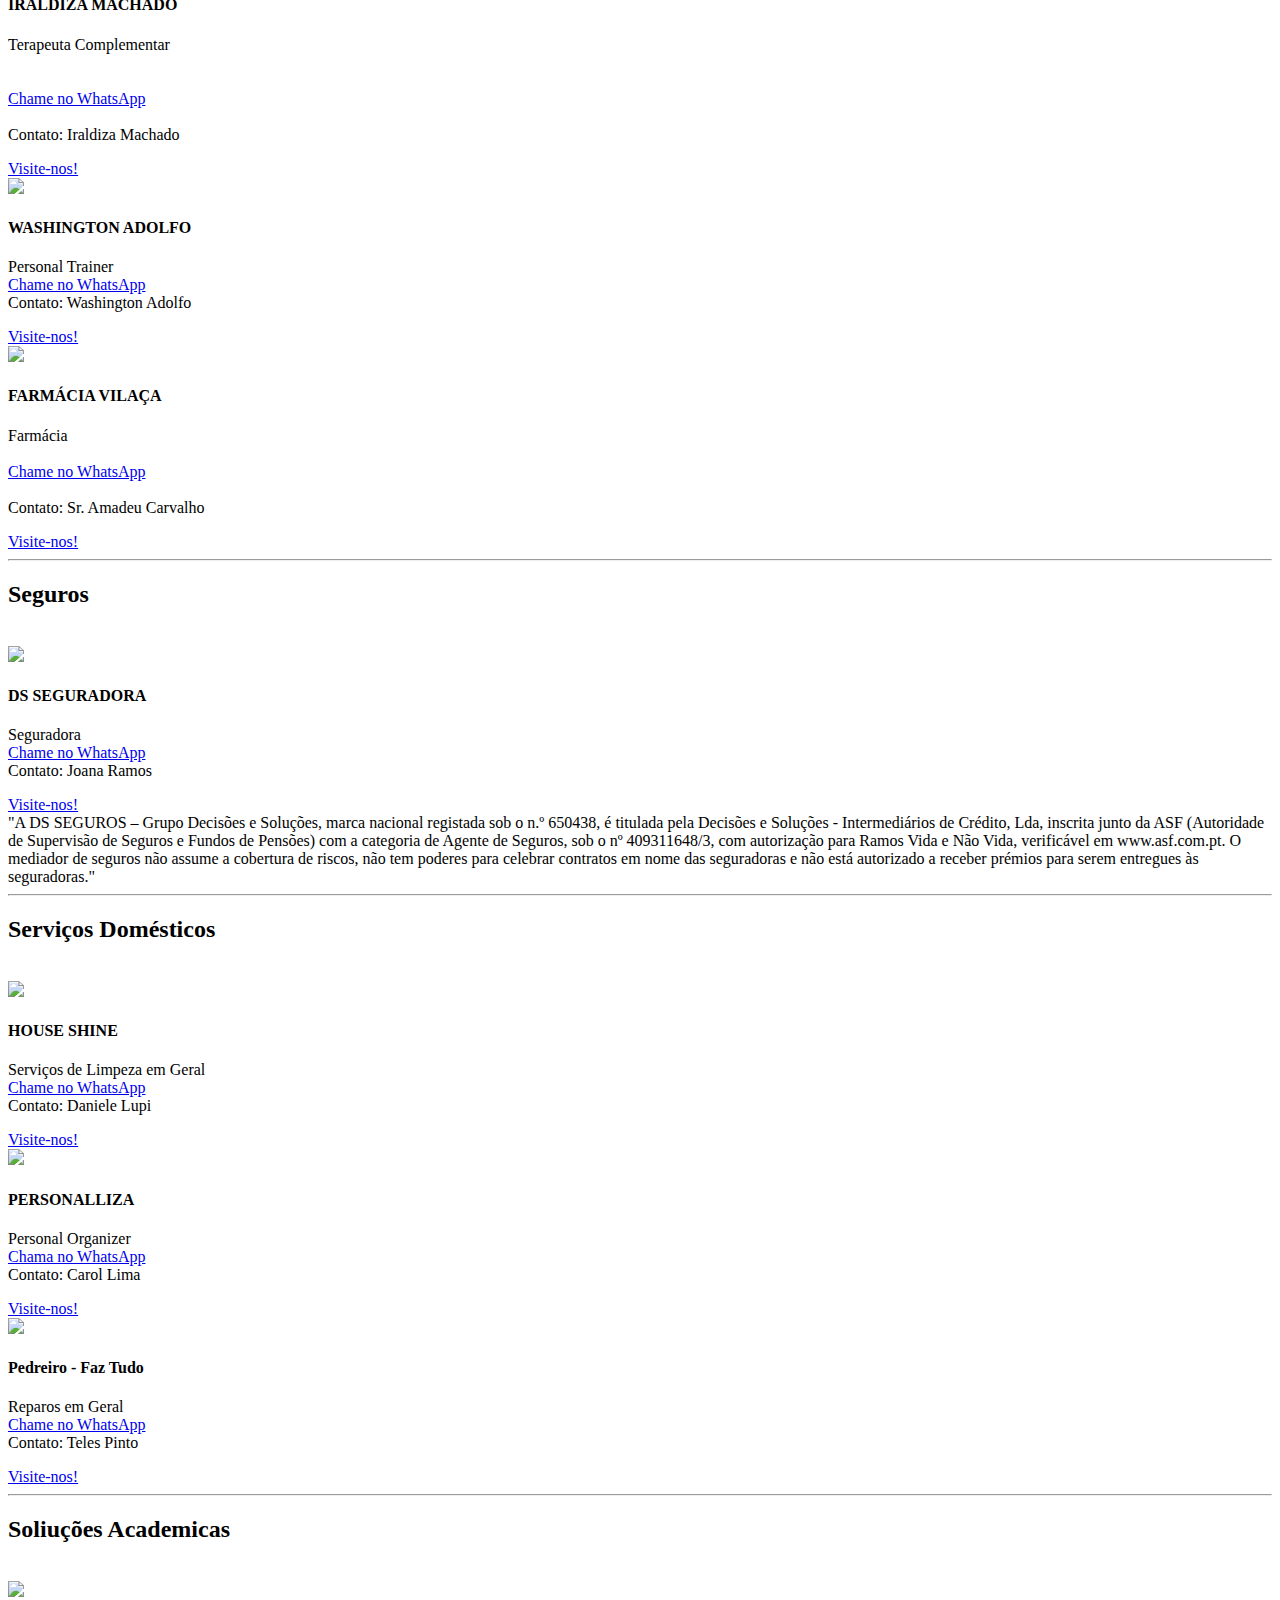
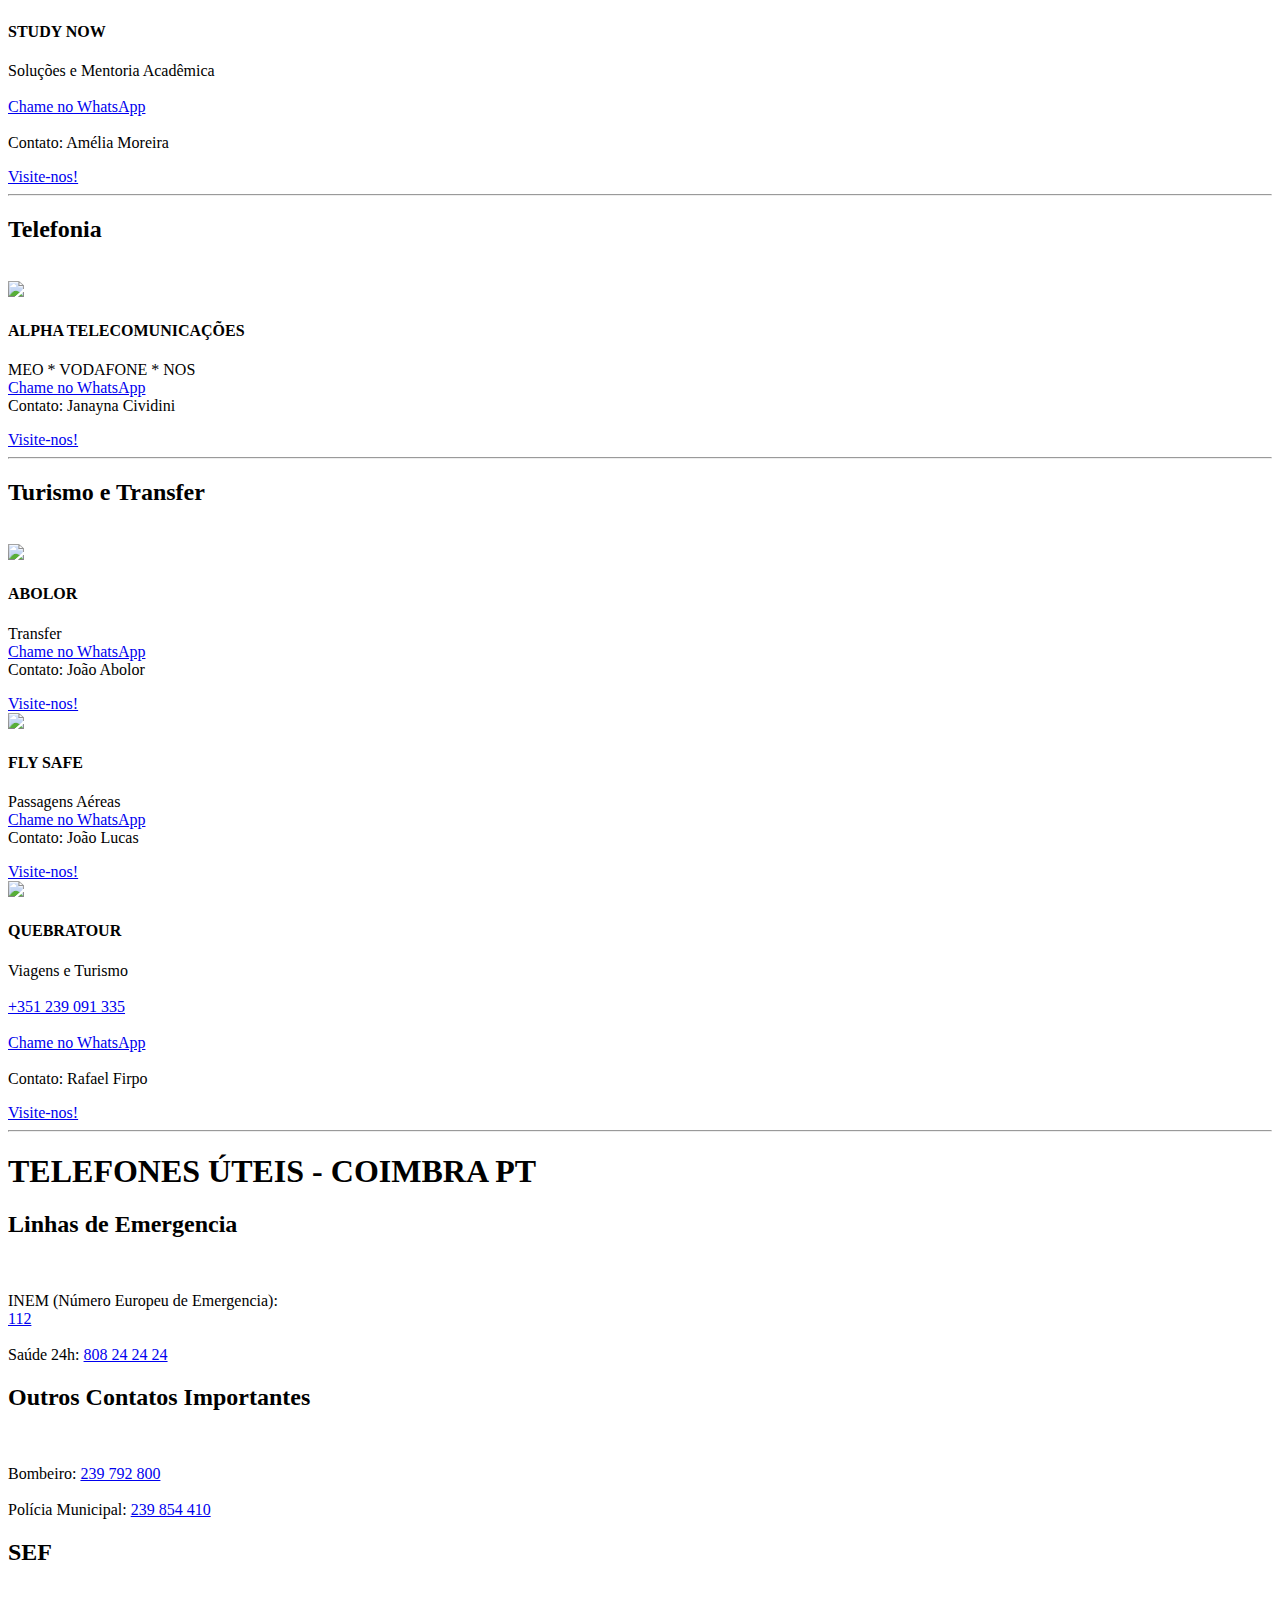
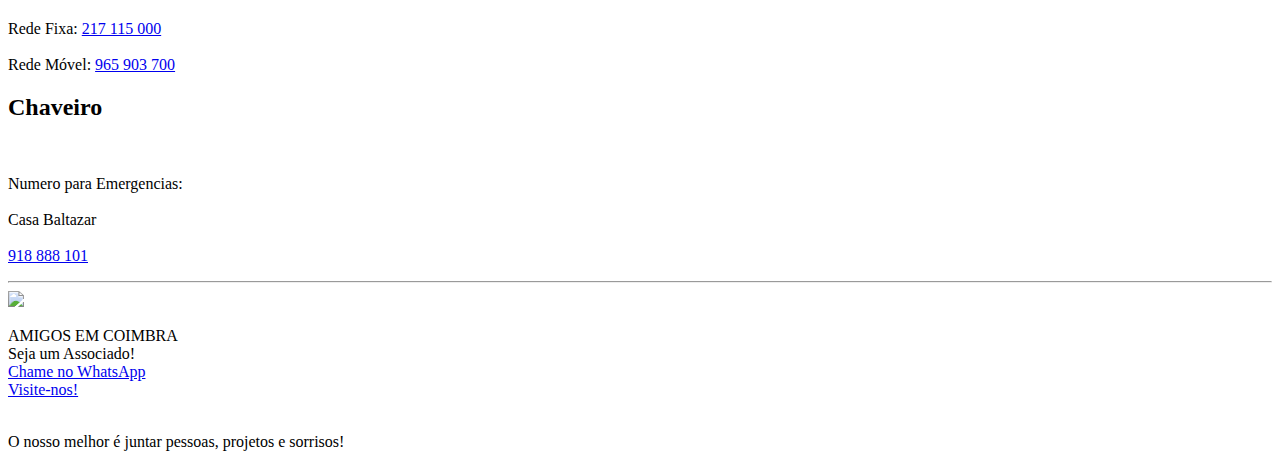
==== commit e0f86851: "Add files via upload" ====
--- a/index.html
+++ b/index.html
@@ -1,18 +1,21 @@
 <!DOCTYPE html>
-<html lang="en">
+<html lang="Pt-pt">
 
 <head>
     <meta charset="UTF-8">
     <meta http-equiv="X-UA-Compatible" content="IE=edge">
     <meta name="viewport" content="width=device-width, initial-scale=1.0">
-    <title>CATÁLOGO</title>
+    <title>Catálogo</title>
     <link rel="stylesheet" href="style.css">
     <link rel="preconnect" href="https://fonts.googleapis.com">
-<link rel="preconnect" href="https://fonts.gstatic.com" crossorigin>
-<link href="https://fonts.googleapis.com/css2?family=Montagu+Slab&family=Readex+Pro:wght@200;400&display=swap" rel="stylesheet">
-<link rel="preconnect" href="https://fonts.googleapis.com">
-<link rel="preconnect" href="https://fonts.gstatic.com" crossorigin>
-<link href="https://fonts.googleapis.com/css2?family=Corinthia:wght@700&family=Montagu+Slab&family=Readex+Pro:wght@200;400&display=swap" rel="stylesheet">
+    <link rel="preconnect" href="https://fonts.gstatic.com" crossorigin>
+    <link href="https://fonts.googleapis.com/css2?family=Montagu+Slab&family=Readex+Pro:wght@200;400&display=swap"
+        rel="stylesheet">
+    <link rel="preconnect" href="https://fonts.googleapis.com">
+    <link rel="preconnect" href="https://fonts.gstatic.com" crossorigin>
+    <link
+        href="https://fonts.googleapis.com/css2?family=Corinthia:wght@700&family=Montagu+Slab&family=Readex+Pro:wght@200;400&display=swap"
+        rel="stylesheet">
 
 
 
@@ -27,39 +30,71 @@
     </header>
 
 
-    <div class="titulo" id="inicio">SUMÁRIO</div>
-
-
-    <nav id="menu">
-        <ul>
-            <li><a class="navegacao" href="#amd" style="text-decoration:none">Agencia Marketing Digital</a></li>
-            <li><a class="navegacao" href="#be" style="text-decoration:none">Beleza e Estética</a></li>
-            <li><a class="navegacao" href="#cc" style="text-decoration:none">Consultoria de Crédito</a></li>
-            <li><a class="navegacao" href="#dd" style="text-decoration:none">Documentos Digitais</a></li>
-            <li><a class="navegacao" href="#ef" style="text-decoration:none">Eventos e festas</a></li>
-            <li><a class="navegacao" href="#fm" style="text-decoration:none">Fretes e Mudanças</a></li>
-
-
-
-            <li><a class="navegacao" href="#foto" style="text-decoration:none">Fotografia</a></li>
-            <li><a class="navegacao" href="#igre" style="text-decoration:none">Igreja</a></li>
-            <li><a class="navegacao" href="#imo" style="text-decoration:none">Imoveis</a></li>
-            <li><a class="navegacao" href="#jn" style="text-decoration:none">Jornalismo</a></li>
-            <li><a class="navegacao" href="#oa" style="text-decoration:none">Oficina de Autos</a></li>
-            <li><a class="navegacao" href="#ra" style="text-decoration:none">Restaurantes e Alimentos</a></li>
-
-            <li><a class="navegacao" href="#sbe" style="text-decoration:none">Saúde e Bem Estar</a></li>
-            <li><a class="navegacao" href="#seg" style="text-decoration:none">Seguros</a></li>
-            <li><a class="navegacao" href="#sd" style="text-decoration:none">Serviços Domésticos</a></li>
-            <li><a class="navegacao" href="#sa" style="text-decoration:none">Soliuções Academicas</a></li>
-            <li><a class="navegacao" href="#tel" style="text-decoration:none">Telefonia</a></li>
-            <li><a class="navegacao" href="#tt" style="text-decoration:none">Turismo e Transfer</a></li>
-        </ul>
-    </nav>
-
-
-
-    </div>
+    <div class="titulo" id="inicio">Selecione uma Categoria</div>
+
+
+
+    <!-- <div class="nav">
+            <nav id="menu">
+                <ul>
+                    <li><a class="navegacao" href="#amd" style="text-decoration:none">Agencia Marketing Digital</a></li>
+                    <li><a class="navegacao" href="#be" style="text-decoration:none">Beleza e Estética</a></li>
+                    <li><a class="navegacao" href="#cc" style="text-decoration:none">Consultoria de Crédito</a></li>
+                    <li><a class="navegacao" href="#dd" style="text-decoration:none">Documentos Digitais</a></li>
+                    <li><a class="navegacao" href="#ef" style="text-decoration:none">Eventos e festas</a></li>
+                    <li><a class="navegacao" href="#fm" style="text-decoration:none">Fretes e Mudanças</a></li>
+             
+                    <li><a class="navegacao" href="#foto" style="text-decoration:none">Fotografia</a></li>
+                    <li><a class="navegacao" href="#igre" style="text-decoration:none">Igreja</a></li>
+                    <li><a class="navegacao" href="#imo" style="text-decoration:none">Imoveis</a></li>
+                    <li><a class="navegacao" href="#jn" style="text-decoration:none">Jornalismo</a></li>
+                    <li><a class="navegacao" href="#oa" style="text-decoration:none">Oficina de Autos</a></li>
+                    <li><a class="navegacao" href="#ra" style="text-decoration:none">Restaurantes e Alimentos</a></li>
+           
+                    <li><a class="navegacao" href="#sbe" style="text-decoration:none">Saúde e Bem Estar</a></li>
+                    <li><a class="navegacao" href="#seg" style="text-decoration:none">Seguros</a></li>
+                    <li><a class="navegacao" href="#sd" style="text-decoration:none">Serviços Domésticos</a></li>
+                    <li><a class="navegacao" href="#sa" style="text-decoration:none">Soliuções Academicas</a></li>
+                    <li><a class="navegacao" href="#tel" style="text-decoration:none">Telefonia</a></li>
+                    <li><a class="navegacao" href="#tt" style="text-decoration:none">Turismo e Transfer</a></li>
+                </ul>
+            </nav>
+        </div>-->
+
+    <div class="meio">
+
+
+        <div class="dropdown">
+            <button class="dropbtn">Selecionar</button>
+            <div class="dropdown-content">
+                <a class="navegacao" href="#ad" style="text-decoration:none">Advocacia</a>
+                <a class="navegacao" href="#amd" style="text-decoration:none">Agência Marketing Digital</a>
+                <a class="navegacao" href="#be" style="text-decoration:none">Beleza e Estética</a>
+                <a class="navegacao" href="#cc" style="text-decoration:none">Consultoria de Crédito</a>
+                <a class="navegacao" href="#dd" style="text-decoration:none">Documentos Digitais</a>
+                <a class="navegacao" href="#ef" style="text-decoration:none">Eventos e Festas</a>
+                <a class="navegacao" href="#fm" style="text-decoration:none">Fretes e Mudanças</a>
+                <a class="navegacao" href="#foto" style="text-decoration:none">Fotografia</a>
+                <a class="navegacao" href="#igre" style="text-decoration:none">Igreja</a>
+                <a class="navegacao" href="#imo" style="text-decoration:none">Imóveis</a>
+                <a class="navegacao" href="#jn" style="text-decoration:none">Jornalismo</a>
+                <a class="navegacao" href="#oa" style="text-decoration:none">Oficina de Autos</a>
+                <a class="navegacao" href="#ra" style="text-decoration:none">Restaurantes e Alimentos</a>
+                <a class="navegacao" href="#sbe" style="text-decoration:none">Saúde e Bem Estar</a>
+                <a class="navegacao" href="#seg" style="text-decoration:none">Seguros</a>
+                <a class="navegacao" href="#sd" style="text-decoration:none">Serviços Domésticos</a>
+                <a class="navegacao" href="#sa" style="text-decoration:none">Soluções Académicas</a>
+                <!--<a class="navegacao" href="#ta" style="text-decoration:none">Tecnologia de Tabaco Aquecido</a>!-->
+                <a class="navegacao" href="#tel" style="text-decoration:none">Telefonia</a>
+                <a class="navegacao" href="#tt" style="text-decoration:none">Turismo e Transfer</a>
+                <a class="navegacao" href="#tu" style="text-decoration:none">Telefones Úteis</a>
+            </div>
+        </div>
+    </div>
+
+
+
+
 
 
 
@@ -69,6 +104,31 @@
     </div>
 
     <hr class="hr">
+
+    <div class="tamanho">
+        <h2 id="ad" class="menus">Advocacia</h2>
+        <img src="/imagens referencia/" height="340" alt="">
+
+
+        <div>
+            <div id="teste" class="curso">
+                <img src="/imagens referencia/advog.jpeg" />
+                <div class="curso-info">
+                    <h4 class="h4_G">ANA PAULA FILOMENO</h4>
+                    <p class="letras">Advogada<br>
+                        <a class="tel" href="https://wa.me/+351913268927">Chame no WhatsApp</a><br>
+                        Contato: Ana Paula Fiolomeno
+                    </p>
+
+                    <a href="https://www.helpdigital.pt/" class="sites">Visite-nos!</a>
+                </div>
+
+            </div>
+        </div>
+    </div>
+
+    <hr class="hr">
+
     <div class="tamanho">
         <h2 id="amd" class="menus">Agência Marketing Digital</h2>
         <img src="/imagens referencia/" height="340" alt="">
@@ -80,8 +140,8 @@
                 <div class="curso-info">
                     <h4 class="h4">HELP DIGITAL</h4>
                     <p class="letras">Marketing Digital<br>
-                        <a class="tel" href="https://wa.me/+351919609154">+351 919 609 154</a><br>
-                        Contato: Rorigo Filardi
+                        <a class="tel" href="https://wa.me/+351919609154">Chame no WhatsApp</a><br>
+                        Contato: Rodrigo Filardi
                     </p>
 
                     <a href="https://www.helpdigital.pt/" class="sites">Visite-nos!</a>
@@ -103,26 +163,14 @@
                 <div class="curso-info">
                     <h4 class="h4">BARBEARIA LORDE</h4>
                     <p class="letras">Barbearia<br>
-                        <a class="tel" href="tel:+351 919 105 074">+351 919 105 074</a><br>
-                        Contato: Maxwell Ferreira
+                        <a class="tel" href="https://wa.me/+351919105074">Chame no WhatsApp</a><br>
+                        Contato: Max Ferreira
                     </p>
 
-                    <a href="https://www.facebook.com/barbearialorde/" class="sites">Visite-nos!</a>
+                    <a href="https://www.instagram.com/barbearialorde/" class="sites">Visite-nos!</a>
                 </div>
             </div>
 
-            <div id="teste" class="curso">
-                <img src="/imagens referencia/beleza afro logo.png" />
-                <div class="curso-info">
-                    <h4 class="h4">BELEZA AFRO</h4>
-                    <p class="letras">Loja de Cosméticos<br>
-                        <a class="tel" href="tel:+351 927 601 942">+351 927 601 942</a><br>
-                        Contato: Leila Fernandes
-                    </p>
-
-                    <a href="https://www.instagram.com/beleza__afro/" class="sites">Visite-nos!</a>
-                </div>
-            </div>
 
 
             <div id="teste" class="curso">
@@ -130,11 +178,11 @@
                 <div class="curso-info">
                     <h4 class="h4">DEPIL CONCEPT</h4>
                     <p class="letras">Depilação a Laser<br>
-                        <a class="tel" href="tel:+351 963 561 591">+351 963 651 591</a><br>
+                        <a class="tel" href="https://wa.me/+351963561591">Chame no WhatsApp</a><br>
                         Contato: Maria João Martins
                     </p>
 
-                    <a href="https://pt-br.facebook.com/depilcoimbra/" class="sites">Visite-nos!</a>
+                    <a href="https://www.instagram.com/depilconceptcoimbra/" class="sites">Visite-nos!</a>
                 </div>
             </div>
 
@@ -143,7 +191,7 @@
                 <div class="curso-info">
                     <h4 class="h4">NAI UNHAS</h4>
                     <p class="letras">Manicure e Pedicure<br>
-                        <a class="tel" href="tel:+351 966 483 332">+351 966 483 332</a><br>
+                        <a class="tel" href="https://wa.me/+351966483332">Chame no WhatsApp</a><br>
                         Contato: Nahiana Alves
                     </p>
 
@@ -156,11 +204,24 @@
                 <div class="curso-info">
                     <h4 class="h4">STUDIO T</h4>
                     <p class="letras">Salão de Beleza<br>
-                        <a class="tel" href="tel:+351 239 058 265">+351 239 058 265</a><br>
+                        <a class="tel" href="https://wa.me/+351968847571">Chame no WhatsApp</a><br>
                         Contato: Tammy e Tatiane
                     </p>
 
-                    <a href="https://www.facebook.com/studiothairconcept/" class="sites">Visite-nos!</a>
+                    <a href="https://www.instagram.com/studiot_hairconcept/" class="sites">Visite-nos!</a>
+                </div>
+            </div>
+
+            <div id="teste" class="curso">
+                <img src="/imagens referencia/mbeleza.jpeg" />
+                <div class="curso-info">
+                    <h4 class="h4">MOMENTO d'BELEZA</h4>
+                    <p class="letras">Saúde e Beleza<br>
+                        <a class="tel" href="https://wa.me/+351937845081">Chame no WhatsApp</a><br>
+                        Contato: Ivone
+                    </p>
+
+                    <a href="https://www.instagram.com/momentodbeleza/" class="sites">Visite-nos!</a>
                 </div>
             </div>
 
@@ -180,13 +241,13 @@
             <div id="teste" class="curso">
                 <img src="/imagens referencia/fasquia.png" />
                 <div class="curso-info">
-                    <h4 class="h4">FASQUIA IMPORTANTE - AVEIRO</h4>
-                    <p class="letras">Intermediário de Crédito<br>
-                        <a class="tel" href="tel:+351 964 565 502">+351 964 565 502</a><br>
+                    <h4 class="h4_G">FASQUIA IMPORTANTE - AVEIRO</h4>
+                    <p class="letras">Intermediário de Crédito autorizado pelo Banco de Portugal n.º 2749<br>
+                        <a class="tel" href="https://wa.me/+351964565502">Chame no WhatsApp</a><br>
                         Contato: Joana Ramos
                     </p>
 
-                    <a href="https://fasquiaimportante.pt/" class="sites">Visite-nos!</a>
+                    <a href="https://www.instagram.com/fasquiaimportanteaveiro/" class="sites">Visite-nos!</a>
                 </div>
 
             </div>
@@ -209,11 +270,11 @@
                 <div class="curso-info">
                     <h4 class="h4">MF CERTIFICADOS</h4>
                     <p class="letras">Certificados Digitais<br>
-                        <a class="tel" href="tel:+351 913 003 761">+351 913 003 761</a><br>
+                        <a class="tel" href="https://wa.me/+351913003761">Chame no WhatsApp</a><br>
                         Contato: Alessandra Lima
                     </p>
 
-                    <a href="https://www.instagram.com/mfcert.coimbra/" class="sites">Visite-nos!</a>
+                    <a href="https://website.mfcertificados.com/coimbra" class="sites">Visite-nos!</a>
                 </div>
 
             </div>
@@ -235,7 +296,7 @@
             <div class="curso-info">
                 <h4 class="h4">AS ARTEIRAS</h4>
                 <p class="letras">Decoração de Eventos<br>
-                    <a class="tel" href="tel:+351 913 100 574">+351 913 100 574</a><br>
+                    <a class="tel" href="https://wa.me/+351913100574">Chame no WhatsApp</a><br>
                     Contato: Paula Lamego
                 </p>
 
@@ -251,7 +312,7 @@
             <div class="curso-info">
                 <h4 class="h4">BRIGADELÍCIA</h4>
                 <p class="letras">Doces Gourmet<br>
-                    <a class="tel" href="tel:+351 910 687 780">+351 910 687 780</a><br>
+                    <a class="tel" href="https://wa.me/+351910687780">Chame no WhatsApp</a><br>
                     Contato: Nathalie e Gustavo
                 </p>
 
@@ -267,7 +328,7 @@
             <div class="curso-info">
                 <h4 class="h4">DECLAME STORE</h4>
                 <p class="letras">Produtos Personalizados<br>
-                    <a class="tel" href="tel:+351 933 475 538">+351 933 475 538</a><br>
+                    <a class="tel" href="https://wa.me/+351933475538">Chame no WhatsApp</a><br>
                     Contato: Caio Baldez
                 </p>
 
@@ -279,11 +340,11 @@
 
 
         <div id="teste" class="curso">
-            <img src="/imagens referencia/Nubia pessanha logo.png" />
+            <img src="/imagens referencia/nubia novo.jpeg" />
             <div class="curso-info">
                 <h4 class="h4">NÚBIA PESSANHA</h4>
-                <p class="letras">Decoração de Eventos<br>
-                    <a class="tel" href="tel:+351 912 835 942">+351 912 835 942</a><br>
+                <p class="letras">Cake Designer<br>
+                    <a class="tel" href="https://wa.me/+351912835942">Chame no WhatsApp</a><br>
                     Contato: Núbia Pessanha
                 </p>
 
@@ -303,13 +364,15 @@
 
 
         <div id="teste" class="curso">
-            <img src="/imagens referencia/Victor fretes Logo.png" />
+            <img src="/imagens referencia/Victor fretes logo nova.jpg" />
             <div class="curso-info">
                 <h4 class="h4">VICTOR</h4>
                 <p class="letras">Fretes e Mudanças<br>
-                    <a class="tel" href="tel:+351 963 180 476">+351 963 180 476</a><br>
+                    <a class="tel" href="https://wa.me/+351963180476">Chame no WhatsApp</a><br>
                     Contato: Victor Silva
                 </p>
+
+                <a href="https://www.instagram.com/victorfretes.coimbra/" class="sites">Visite-nos!</a>
 
             </div>
 
@@ -330,7 +393,7 @@
             <div class="curso-info">
                 <h4 class="h4_G">ALINE RIBEIRO PHOTO ART</h4>
                 <p class="letras">Fotógrafa<br>
-                    <a class="tel" href="tel:+351 697 646 510">+351 967 646 510</a><br>
+                    <a class="tel" href="https://wa.me/+351967646510">Chame no WhatsApp</a><br><br>
                     Contato: Aline Ribeiro
                 </p>
 
@@ -354,7 +417,7 @@
             <div class="curso-info">
                 <h4 class="h4_G">EXTREMA COMUNIDADE CRISTÃ</h4>
                 <p class="letras">Igreja<br>
-                    <a class="tel" href="tel:+351 962 997 114">+351 962 997 114</a><br>
+                    <a class="tel" href="https://wa.me/+351962996967">Chame no WhatsApp</a><br><br>
                     Contato: Pastor Pedro Zorrilla
                 </p>
 
@@ -373,29 +436,42 @@
 
 
 
-        <div id="teste" class="curso">
+       <!-- <div id="teste" class="curso">
             <img src="/imagens referencia/Guardaki logo.jpg" />
             <div class="curso-info">
                 <h4 class="h4">GUARDAKI COIMBRA</h4>
                 <p class="letras">Locação de espaços para <br> depositos em geral<br>
-                    <a class="tel" href="tel:+351 915 241 453">+351 915 241 453</a><br>
+                    <a class="tel" href="https://wa.me/+351915241453">Chame no WhatsApp</a><br><br>
                     Contato: Tatiana Bressani
                 </p>
 
 
             </div>
 
-        </div>
+        </div>-->
 
         <div id="teste" class="curso">
             <img src="/imagens referencia/Czar imoveis logo.png" />
             <div class="curso-info">
                 <h4 class="h4">CZAR IMÓVEIS</h4>
-                <p class="letras">Serviço Imobiliário<br>
-                    <a class="tel" href="tel:+351 968 218 607">+351 968 218 607</a><br>
+                <p class="letras">Serviço Imobiliário<br><br>
+                    <a class="tel" href="https://wa.me/+351968218607">Chame no WhatsApp</a><br><br>
                     Contato: Talita Bezerra
                 </p>
                 <a href="https://www.instagram.com/czarimoveis/" class="sites">Visite-nos!</a>
+
+            </div>
+
+        </div>
+
+        <div id="teste" class="curso">
+            <img src="/imagens referencia/eba.jpeg" />
+            <div class="curso-info">
+                <h4 class="h4_G">EBA RECOLOCATION</h4>
+                <p class="letras">Recolocation em Portugal<br>
+                    <a class="tel" href="https://wa.me/+351910752324">Chame no WhatsApp</a><br>
+                    Contato: Karen Andrade<br>
+                    <a href="https://www.instagram.com/eba_relocation/" class="sites">Visite-nos!</a>
 
             </div>
 
@@ -416,7 +492,7 @@
             <div class="curso-info">
                 <h4 class="h4">DIÁRIO DE COIMBRA</h4>
                 <p class="letras">Jornal<br><br>
-                    <a class="tel" href="tel:+351 916 604 977">+351 916 604 977</a><br><br>
+                    <a class="tel" href="https://wa.me/+351916604977">Chame no WhatsApp</a><br><br>
                     Contato: Tiago Carvalho
                 </p>
 
@@ -435,16 +511,33 @@
 
 
         <div id="teste" class="curso">
-            <img src="/imagens referencia/GR Oficina Logo.png" />
-            <div class="curso-info">
-                <h4 class="h4_G">GR OFICINA</h4>
-                <p class="letras">Auto Mecânica e Elétrica<br>
-                    <a class="tel" href="tel:+351 918 366 611">+351 918 366 611</a><br>
-                    <a class="tel" href="tel:+351 939 966 309">+351 939 966 309</a><br>
-                    Contato: Rogério | Gabriel
-                </p>
-
-                <a href="https://www.instagram.com/gr_oficina/" class="sites">Visite-nos!</a>
+            <img src="/imagens referencia/roger mec.jpeg" />
+            <div class="curso-info">
+                <h4 class="h4_G">ROGER AUTO MECÂNICA</h4>
+                <p class="letras">Oficina Auto Mecânica<br>
+                    <a class="tel" href="https://wa.me/+351918366611">Chame no WhatsApp</a><br><br>
+                    Contato: Rogério Gonçalves
+                </p>
+
+                <a href="https://www.instagram.com/rogerauto_mecanica/" class="sites">Visite-nos!</a>
+
+            </div>
+
+        </div>
+
+        <div id="teste" class="curso">
+            <img src="/imagens referencia/eletrilopes.jpeg" />
+            <div class="curso-info">
+                <h4 class="h4_G">ELÉTRILOPES</h4>
+                <p class="letras">Auto Elétrica<br>
+
+                    <a class="tel" href="https://wa.me/+351939966309">Chame no WhatsApp</a><br><br>
+                    Contato: Gabriel Lopes
+                </p>
+
+                <a href="https://www.instagram.com/eletrilopes_oficina/" class="sites">Visite-nos!</a>
+
+
             </div>
 
         </div>
@@ -462,8 +555,8 @@
             <img src="/imagens referencia/Dona Rosa Logo.png" />
             <div class="curso-info">
                 <h4 class="h4">DONA ROSA</h4>
-                <p class="letras">Requeijão-Chedar-Catupiry<br>
-                    <a class="tel" href="tel:+351 963 765 193">+351 963 765 193</a><br>
+                <p class="letras">Requeijão-Chedar-Catupiri<br>
+                    <a class="tel" href="https://wa.me/+351963765193">Chame no WhatsApp</a><br>
                     Contato: Mariana Martins
                 </p>
 
@@ -477,11 +570,11 @@
             <div class="curso-info">
                 <h4 class="h4">BATIKANOS</h4>
                 <p class="letras">Restaurante<br>
-                    <a class="tel" href="tel:+351 968 590 671">+351 968 590 671</a><br>
+                    <a class="tel" href="https://wa.me/+351968590671">Chame no WhatsApp</a><br>
                     Contato: Samara Bitencourt
                 </p>
 
-                <a href="https://www.instagram.com/telheirodecoimbra/" class="sites">Visite-nos!</a>
+                <a href="https://www.instagram.com/batikanos2coimbra/" class="sites">Visite-nos!</a>
             </div>
 
         </div>
@@ -491,7 +584,7 @@
             <div class="curso-info">
                 <h4 class="h4">GRELHADOS BRASIL</h4>
                 <p class="letras">Restaurante<br>
-                    <a class="tel" href="tel:+351 937 456 986">+351 937 456 986</a><br>
+                    <a class="tel" href="https://wa.me/+351937456986">Chame no WhatsApp</a><br>
                     Contato: Sandra Reilds
                 </p>
 
@@ -500,19 +593,19 @@
 
         </div>
 
-        <div id="teste" class="curso">
+        <!--<div id="teste" class="curso">
             <img src="/imagens referencia/Infante express Logo.png" />
             <div class="curso-info">
                 <h4 class="h4">INFANTE EXPRESS</h4>
                 <p class="letras">Hamburgueria Gourmet<br>
-                    <a class="tel" href="tel:+351 926 285 933">+351 926 285 933</a><br>
+                    <a class="tel" href="https://wa.me/+351926285933">Chame no WhatsApp</a><br>
                     Contato: Gabriel Reis
                 </p>
 
                 <a href="https://www.instagram.com/infanteexpress/" class="sites">Visite-nos!</a>
             </div>
 
-        </div>
+        </div>-->
     </div>
 
     <hr class="hr">
@@ -527,8 +620,8 @@
             <img src="/imagens referencia/Almedina clinica logo.png" />
             <div class="curso-info">
                 <h4 class="h4">ALMEDINA DENTISTAS</h4>
-                <p class="letras">Clínica Dentária<br>
-                    <a class="tel" href="tel:+351 926 340 007">+351 926 340 007</a><br>
+                <p class="letras">Clínica Dentária<br><br>
+                    <a class="tel" href="https://wa.me/+351926340007">Chame no WhatsApp</a><br>
 
                 </p>
 
@@ -542,7 +635,7 @@
             <div class="curso-info">
                 <h4 class="h4_G">ARYANA DUARTE</h4>
                 <p class="letras">Fisioterapia e Estética<br>
-                    <a class="tel" href="tel:+351 911 184 403">+351 911 184 403</a><br>
+                    <a class="tel" href="https://wa.me/+351911184403">Chame no WhatsApp</a><br>
                     Contato: Aryana Duarte e Mauro Nunes
                 </p>
 
@@ -556,7 +649,7 @@
             <div class="curso-info">
                 <h4 class="h4">COIMBRA MMA</h4>
                 <p class="letras">Clube Poliesportivo<br>
-                    <a class="tel" href="tel:+351 916 164 025">+351 916 164 025</a><br>
+                    <a class="tel" href="https://wa.me/+351916164025">Chame no WhatsApp</a><br>
                     Contato: Ana Paula e Arnaldo
                 </p>
 
@@ -570,7 +663,7 @@
             <div class="curso-info">
                 <h4 class="h4">SANDRA SILVA</h4>
                 <p class="letras">Nutricionista<br>
-                    <a class="tel" href="tel:+351 913 624 259">+351 913 624 259</a><br>
+                    <a class="tel" href="https://wa.me/+351913624259">Chame no WhatsApp</a><br>
                     Contato: Sandra Silva
                 </p>
 
@@ -584,7 +677,7 @@
             <div class="curso-info">
                 <h4 class="h4">IRALDIZA MACHADO</h4>
                 <p class="letras">Terapeuta Complementar<br><br><br>
-                    <a class="tel" href="tel:+351 911 023 250">+351 911 029 250</a><br><br>
+                    <a class="tel" href="https://wa.me/+351911023250">Chame no WhatsApp</a><br><br>
                     Contato: Iraldiza Machado
                 </p>
 
@@ -598,7 +691,7 @@
             <div class="curso-info">
                 <h4 class="h4">WASHINGTON ADOLFO</h4>
                 <p class="letras">Personal Trainer<br>
-                    <a class="tel" href="tel:+55 21 9 9919 7376">+55 21 99919 7376</a><br>
+                    <a class="tel" href="https://wa.me/+5521999197376">Chame no WhatsApp</a><br>
                     Contato: Washington Adolfo
                 </p>
 
@@ -611,8 +704,8 @@
             <img src="/imagens referencia/Farmarciavilaçalogo.jpg" />
             <div class="curso-info">
                 <h4 class="h4">FARMÁCIA VILAÇA</h4>
-                <p class="letras">Farmácia<br>
-                    <a class="tel" href="tel:+351 919 454 986">+351 919 454 986</a><br>
+                <p class="letras">Farmácia<br><br>
+                    <a class="tel" href="https://wa.me/+351919454986">Chame no WhatsApp</a><br><br>
                     Contato: Sr. Amadeu Carvalho
                 </p>
 
@@ -635,14 +728,21 @@
             <div class="curso-info">
                 <h4 class="h4">DS SEGURADORA</h4>
                 <p class="letras">Seguradora<br>
-                    <a class="tel" href="tel:+351 964 565 502">+351 964 565 502</a><br>
+                    <a class="tel" href="https://wa.me/+351964565502">Chame no WhatsApp</a><br>
                     Contato: Joana Ramos
                 </p>
 
                 <a href="https://www.instagram.com/dsseguros_aveiroria/" class="sites">Visite-nos!</a>
-            </div>
-
-        </div>
+
+                
+            </div>
+
+            
+
+        </div>
+        <div class="nota">"A DS SEGUROS – Grupo Decisões e Soluções, marca nacional registada sob o n.º 650438, é titulada pela Decisões e Soluções - Intermediários de Crédito, Lda, inscrita junto da ASF (Autoridade de Supervisão de Seguros e Fundos de Pensões) com a categoria de
+Agente de Seguros, sob o nº 409311648/3, com autorização para Ramos Vida e Não Vida, verificável em www.asf.com.pt. O mediador de seguros não assume a cobertura de riscos, não tem poderes para celebrar contratos em nome das seguradoras e não está
+autorizado a receber prémios para serem entregues às seguradoras."</div>
     </div>
 
     <hr class="hr">
@@ -657,8 +757,8 @@
             <img src="/imagens referencia/~House shine logo.png" />
             <div class="curso-info">
                 <h4 class="h4_G">HOUSE SHINE</h4>
-                <p class="letras">Serviços de Limpeza em geral<br>
-                    <a class="tel" href="tel:+351 239 402 003">+351 239 402 003</a><br>
+                <p class="letras">Serviços de Limpeza em Geral<br>
+                    <a class="tel" href="https://wa.me/+351967314241">Chame no WhatsApp</a><br>
                     Contato: Daniele Lupi
                 </p>
 
@@ -672,7 +772,7 @@
             <div class="curso-info">
                 <h4 class="h4">PERSONALLIZA</h4>
                 <p class="letras">Personal Organizer<br>
-                    <a class="tel" href="tel:+351 935 612 890">+351 935 612 890</a><br>
+                    <a class="tel" href="https://wa.me/+351935612890">Chama no WhatsApp</a><br>
                     Contato: Carol Lima
                 </p>
 
@@ -686,7 +786,7 @@
             <div class="curso-info">
                 <h4 class="h4">Pedreiro - Faz Tudo</h4>
                 <p class="letras">Reparos em Geral<br>
-                    <a class="tel" href="tel:+351 934 977 010">+351 934 977 010</a><br>
+                    <a class="tel" href="https://wa.me/+351934977010">Chame no WhatsApp</a><br>
                     Contato: Teles Pinto
                 </p>
 
@@ -708,18 +808,42 @@
             <img src="/imagens referencia/Study Now Logo.png" />
             <div class="curso-info">
                 <h4 class="h4">STUDY NOW</h4>
-                <p class="letras">Soluções e Mentoria Acadêmica<br>
-                    <a class="tel" href="tel:+351 938 762 302">+351 938 762 302</a><br>
+                <p class="letras">Soluções e Mentoria Acadêmica<br><br>
+                    <a class="tel" href="https://wa.me/+351938762302">Chame no WhatsApp</a><br><br>
                     Contato: Amélia Moreira
                 </p>
 
-                <a href="https://www.instagram.com/teles.pinto.56/" class="sites">Visite-nos!</a>
-            </div>
-
-        </div>
-    </div>
-
-    <hr class="hr">
+                <a href="https://www.instagram.com/studynow.portugal/" class="sites">Visite-nos!</a>
+            </div>
+
+        </div>
+    </div>
+
+
+    <hr class="hr">
+    <!--<div class="tamanho">
+        <h2 id="ta" class="menus">Tecnologia de Tabaco Aquecido</h2>
+
+        <img src="/imagens referencia/" height="340" alt="">
+
+
+
+        <div id="teste" class="curso">
+            <img src="/imagens referencia/iqos.jpeg" />
+            <div class="curso-info">
+                <h4 class="h4">IQOS</h4>
+                <p class="letras">Tecnologia de Tabaco Aquecido<br><br>
+                    <a class="tel" href="https://wa.me/+351963605867">Chame no WhatsApp</a><br><br>
+                    Contato: Rodrigo Raposo
+                </p>
+
+            </div>
+
+        </div>
+    </div>
+
+
+    <hr class="hr">!-->
     <div class="tamanho">
         <h2 id="tel" class="menus">Telefonia</h2>
 
@@ -732,7 +856,7 @@
             <div class="curso-info">
                 <h4 class="h4_G">ALPHA TELECOMUNICAÇÕES</h4>
                 <p class="letras">MEO * VODAFONE * NOS<br>
-                    <a class="tel" href="tel:+351 918 683 202">+351 918 683 202</a><br>
+                    <a class="tel" href="https://wa.me/+351918683202">Chame no WhatsApp</a><br>
                     Contato: Janayna Cividini
                 </p>
 
@@ -755,7 +879,7 @@
             <div class="curso-info">
                 <h4 class="h4">ABOLOR</h4>
                 <p class="letras">Transfer<br>
-                    <a class="tel" href="tel:+351 961 766 319">+351 961 766 319</a><br>
+                    <a class="tel" href="https://wa.me/+351961766319">Chame no WhatsApp</a><br>
                     Contato: João Abolor
                 </p>
 
@@ -769,7 +893,9 @@
             <div class="curso-info">
                 <h4 class="h4">FLY SAFE</h4>
                 <p class="letras">Passagens Aéreas<br>
-                    <a class="tel" href="https://api.whatsapp.com/send?phone=5521980773125&text=Ol%C3%A1!%20Gostaria%20de%20uma%20cota%C3%A7%C3%A3o%20de%20passagem%20a%C3%A9rea%2C%20estou%20vindo%20pela%20indica%C3%A7%C3%A3o%20de%20%40amigos.coimbra">+55 21 98077 3125</a><br>
+                    <a class="tel"
+                        href="https://api.whatsapp.com/send?phone=5521980773125&text=Ol%C3%A1!%20Gostaria%20de%20uma%20cota%C3%A7%C3%A3o%20de%20passagem%20a%C3%A9rea%2C%20estou%20vindo%20pela%20indica%C3%A7%C3%A3o%20de%20%40amigos.coimbra">Chame
+                        no WhatsApp</a><br>
                     Contato: João Lucas
                 </p>
 
@@ -781,10 +907,11 @@
         <div id="teste" class="curso">
             <img src="/imagens referencia/Quebratour Logo.png" />
             <div class="curso-info">
-                <h4 class="h4">QUEBRATOUR</h4>
-                <p class="letras">Viagens e Turismo<br>
-                    <a class="tel" href="tel:+351 239 091 335">+351 239 091 335</a><br>
-                    Contato: Rafael Barbosa
+                <h4 class="h4_G">QUEBRATOUR</h4>
+                <p class="letras">Viagens e Turismo<br><br>
+                    <a class="tel" href="tel:+351 239 091 335">+351 239 091 335</a><br><br>
+                    <a class="tel" href="https://wa.me/+351926745005">Chame no WhatsApp</a><br><br>
+                    Contato: Rafael Firpo
                 </p>
 
                 <a href="https://www.instagram.com/quebratour/" class="sites">Visite-nos!</a>
@@ -795,97 +922,125 @@
 
     <hr class="hr">
 
-    <h1 class="titulo">TELEFONES ÚTEIS - COIMBRA PT</h1>
-
-<div class="ultimo">
-    <div class="final" id="teste">
-        <div class="info">
-
-        <h2 class="pos">Linhas de Emergencia</h2><br>
-
-        <p>
-            INEM (Número Europeu de Emergencia): <br>
-            <a class="tel" href="tel: 112">112</a><br><br>
-
-            Saúde 24h: 
-            <a class="tel" href="tel:805 24 24 24">805 24 24 24</a><br>
-
-
-
-        </p>
-        </div>
+    <h1 class="titulo" id="tu">TELEFONES ÚTEIS - COIMBRA PT</h1>
+
+    <div class="ultimo">
+        <div class="final" id="teste">
+            <div class="info">
+
+                <h2 class="pos">Linhas de Emergencia</h2><br>
+
+                <p>
+                    INEM (Número Europeu de Emergencia): <br>
+                    <a class="tel" href="tel: 112">112</a><br><br>
+
+                    Saúde 24h:
+                    <a class="tel" href="tel:808 24 24 24">808 24 24 24</a><br>
+
+
+
+                </p>
+            </div>
+
+        </div>
+
+        <div class="final" id="teste">
+
+            <div class="info">
+
+
+
+                <h2 class="pos">Outros Contatos Importantes</h2><br>
+
+                <p>
+                    Bombeiro:
+                    <a class="tel" href="tel:+351 239 792 800">239 792 800</a><br><br>
+
+                    Polícia Municipal:
+                    <a class="tel" href="tel:+351 239 854 410">239 854 410</a><br>
+
+                </p>
+            </div>
+
+
+        </div>
+
+        <div class="final" id="teste">
+
+            <h2 class="pos">SEF</h2><br>
+
+
+            <p>
+                Rede Fixa:
+                <a class="tel" href="tel:+351 217 115 000">217 115 000</a><br><br>
+
+                Rede Móvel:
+                <a class="tel" href="tel:+351 965 903 700">965 903 700</a><br>
+
+            </p>
+
+        </div>
+
+        <div class="final" id="teste">
+
+            <h2 class="pos">Chaveiro</h2><br>
+
+            <p>
+                Numero para Emergencias:<br><br>
+
+                Casa Baltazar<br><br>
+
+                <a class="tel" href="tel:+351 918 888 101">918 888 101</a><br>
+            </p>
+
+        </div>
+
+        <!--<div class="logobr">
+
+            <img id="" src="/imagens referencia/Logo amigos em coimbra branca.png">
+
+
+
+        </div>!-->
+
+    </div>
     
-    </div>
-
-    <div class="final" id="teste">
-
-        <div class="info">
-
+    <hr class="hr">
+    
+    <footer>
+   
+        <div class="roda">
+
+           
+            
+            <div class="immg" id="fim">
+                <img src="/imagens referencia/Logo amigos em coimbra branca.png" />
+            </div>
+
+            <div class="pe" id="fim">
+                <p>AMIGOS EM COIMBRA<br>
+                    Seja um Associado!<br>
+                    <a class="tel" href="https://wa.me/+351914396758"> Chame no WhatsApp</a><br>
+                    <a href="https://www.instagram.com/amigos.coimbra/" class="sites">Visite-nos!</a>
+
+                </p>
+            </div>
+
+
+           
+
+            
+            
+            
+        </div><br>
         
-        
-       <h2 class="pos">Outros Contatos Importantes</h2><br>
-
-       <p>
-           Bombeiro:
-           <a class="tel" href="tel:+351 239 792 800">239 792 800</a><br><br>
-
-           Polícia Municipal:
-           <a class="tel" href="tel:+351 239 854 410">239 854 410</a><br>
-
-       </p>
-       </div>
-       
+
+
+            <div class="end">O nosso melhor é juntar pessoas, projetos e sorrisos!</div>
+        </footer>
+
+
     
-    </div>
-
-    <div class="final" id="teste">
-        
-       <h2 class="pos">SEF</h2><br>
-
-
-       <p>
-           Rede Fixa:
-           <a class="tel" href="tel:+351 217 115 000">217 115 000</a><br><br>
-
-           Rede Móvel:
-           <a class="tel" href="tel:+351 965 903 700">965 903 700</a><br>
-
-       </p>
-    
-    </div>
-
-    <div class="final" id="teste">
-        
-        <h2 class="pos">Chaveiro</h2><br>
-
-        <p>
-            Numero para Emergencias:<br><br>
-            
-            Casa Baltazar<br><br>
-
-            <a class="tel" href="tel:+351 918 888 101">918 888 101</a><br>
-        </p>
-    
-    </div>
-
-    <hr class="hr">
-
-    <div class="immg" id="fim">
-        <img src="/imagens referencia/amig_coim.jpg" />
-    </div >
-
-    <div class="pe" id="fim">
-    <p>AMIGOS EM COIMBRA<br>
-        Seja um acossiado!<br>
-        Tel: <a class="tel" href="tel:+351 9914 396 758"> +351 914 396 758</a><br>
-        <a href="https://www.instagram.com/amigos.coimbra/" class="sites">Visite-nos!</a>
-
-    </p>
-    </div>
-
-    <div class="end">O nosso melhor é juntar pessoas, projetos e sorrisos!</div>
-
-    </div>
 
 
 
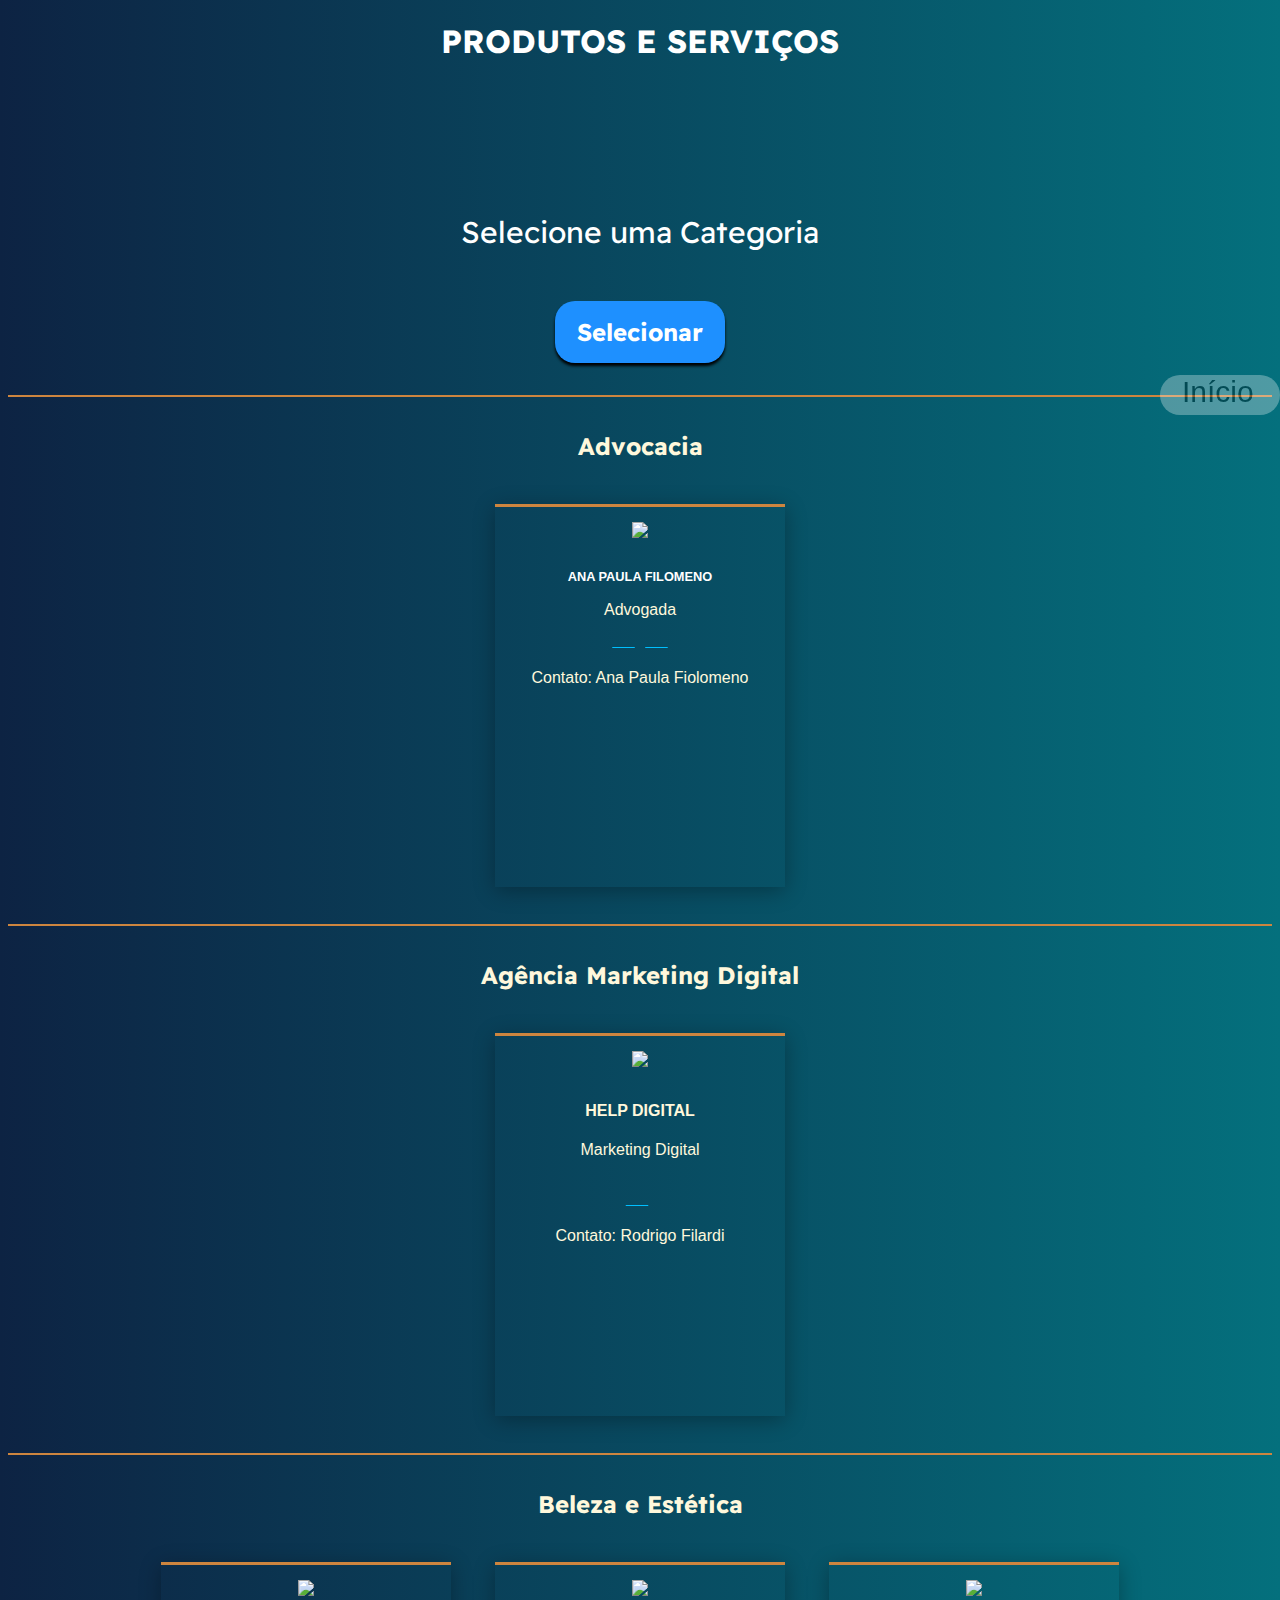
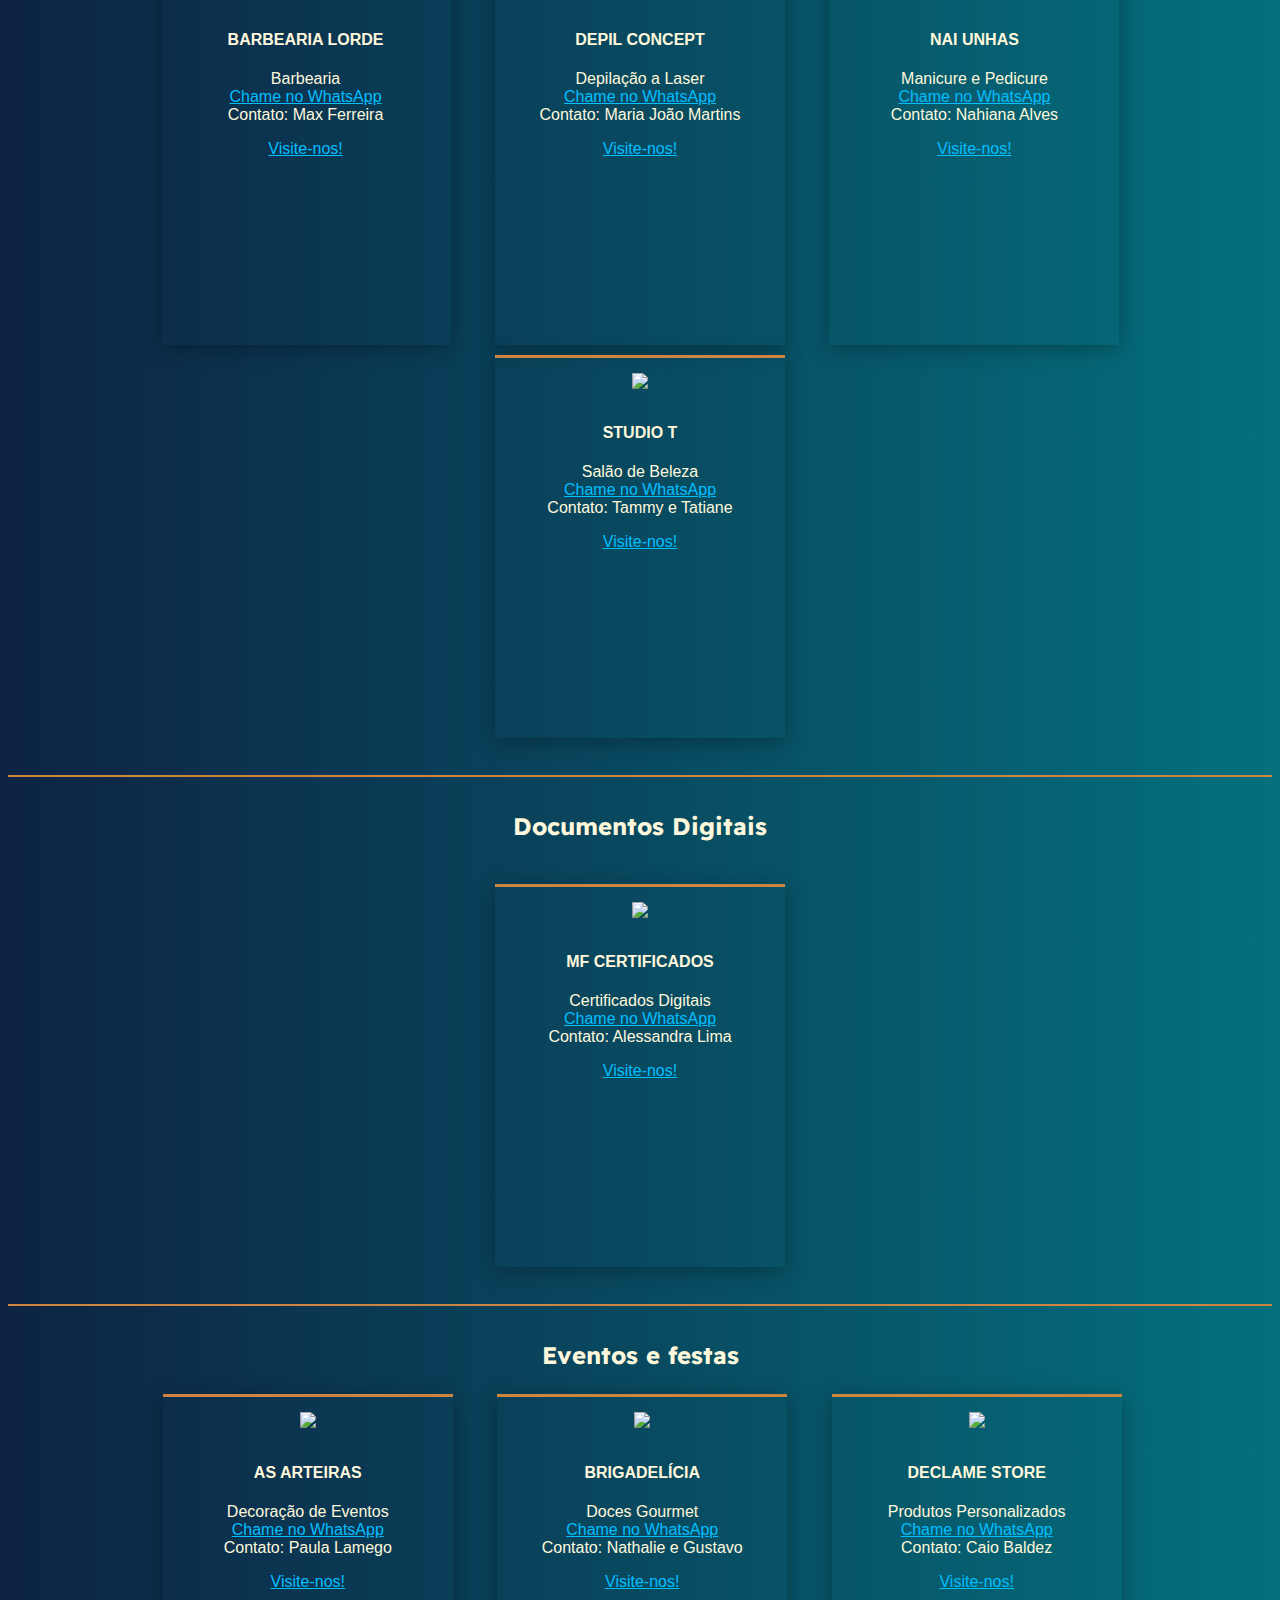
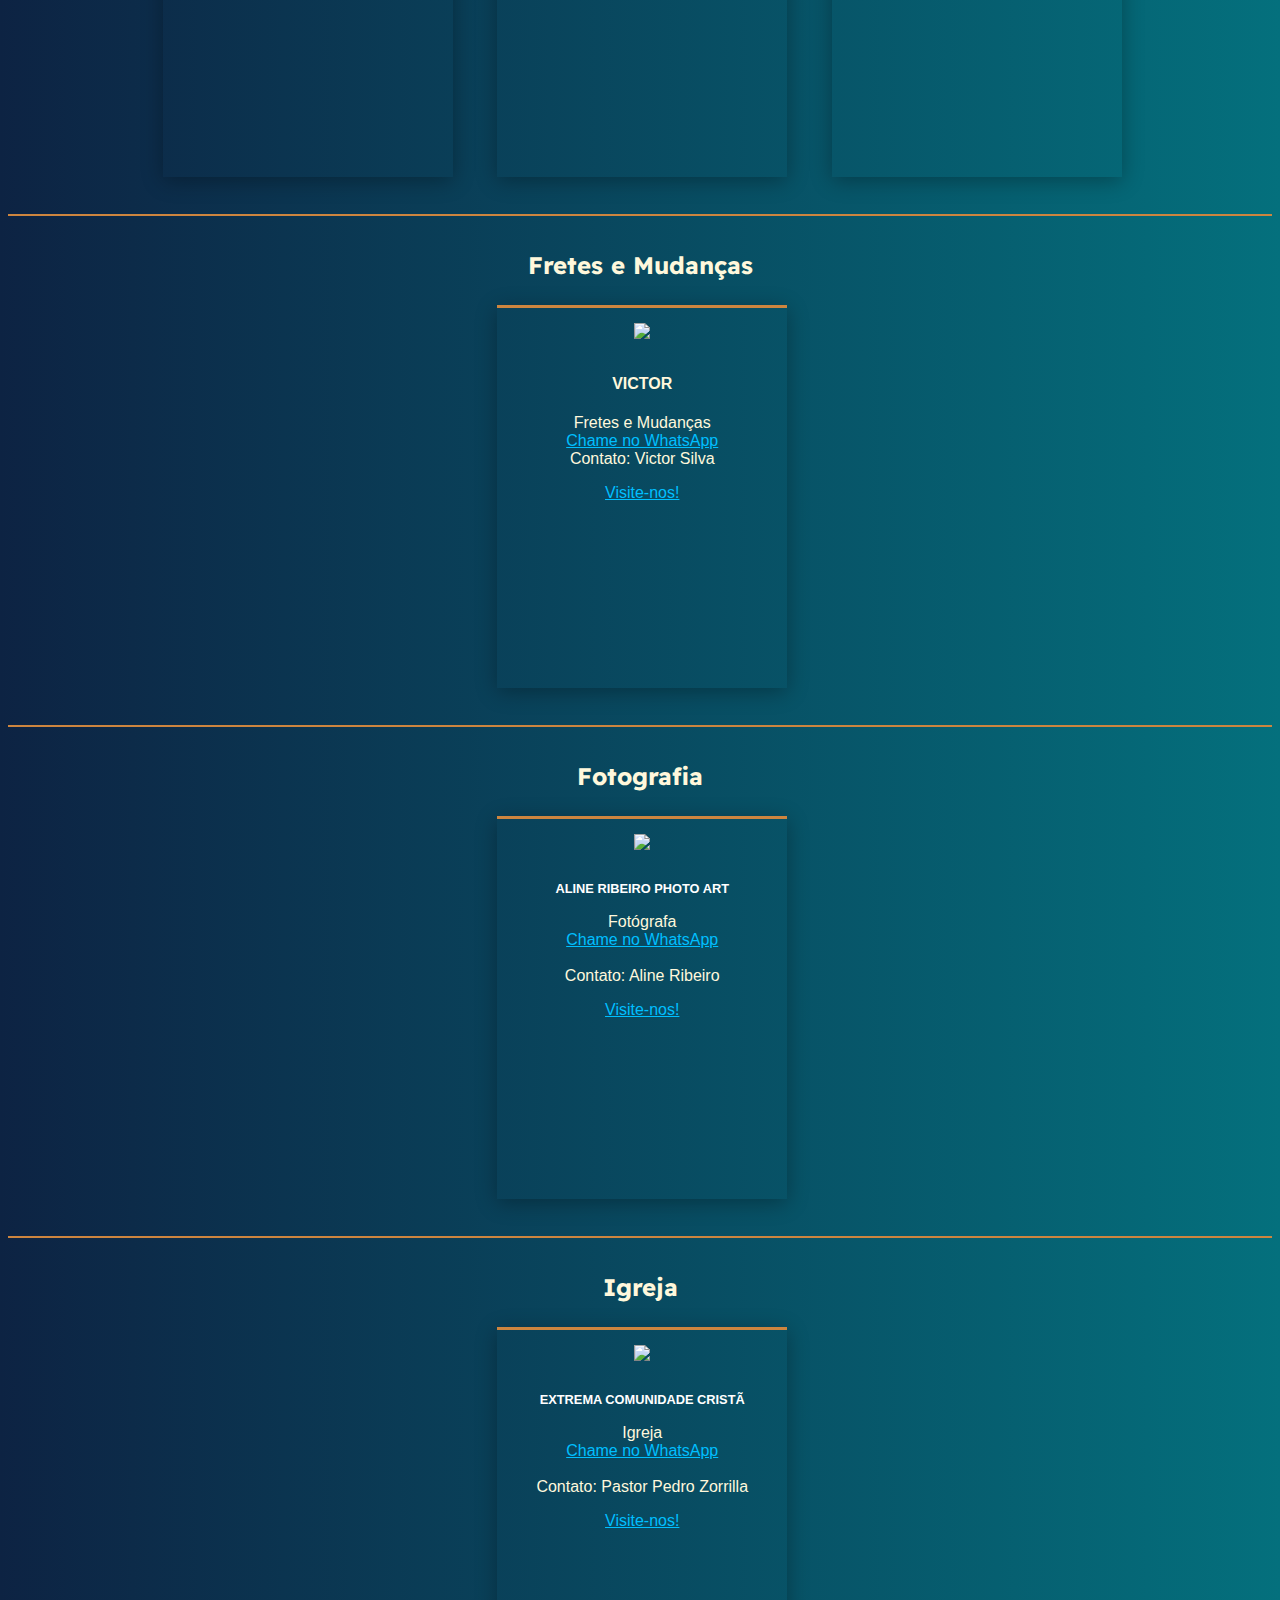
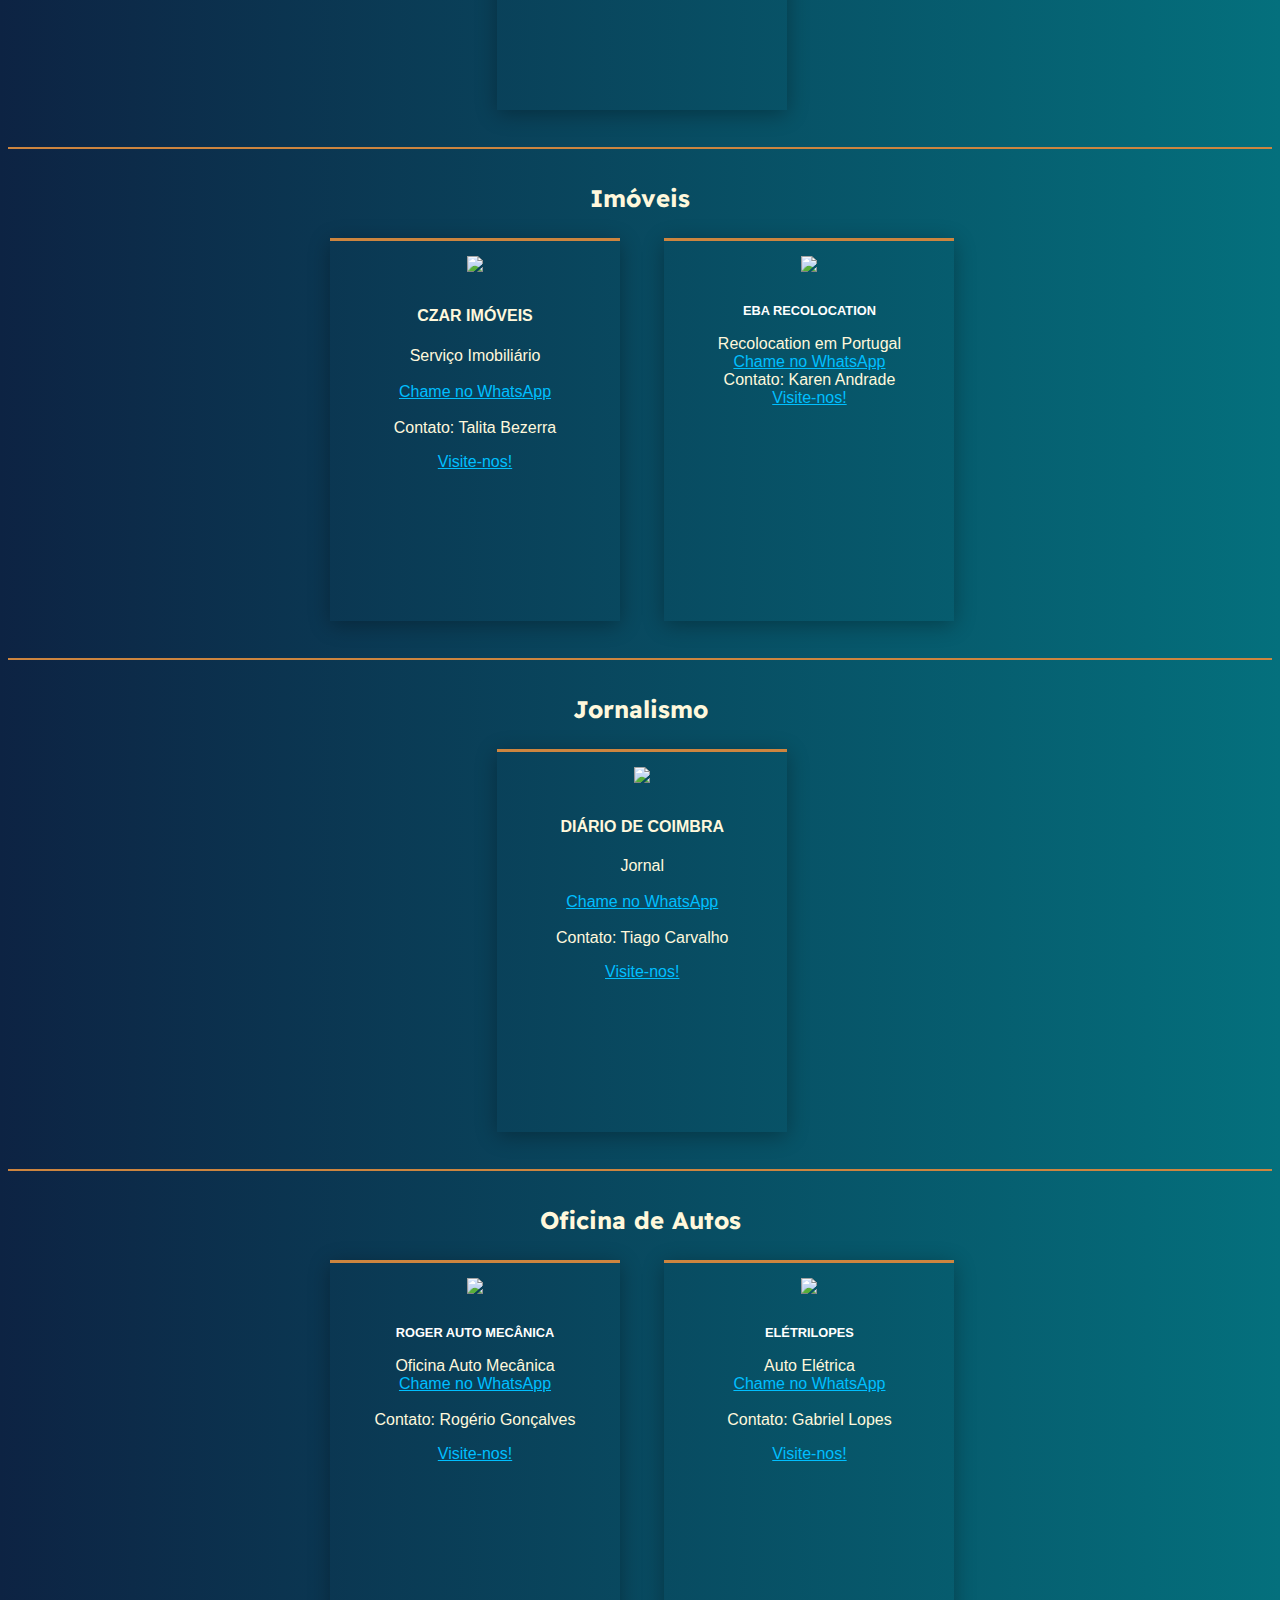
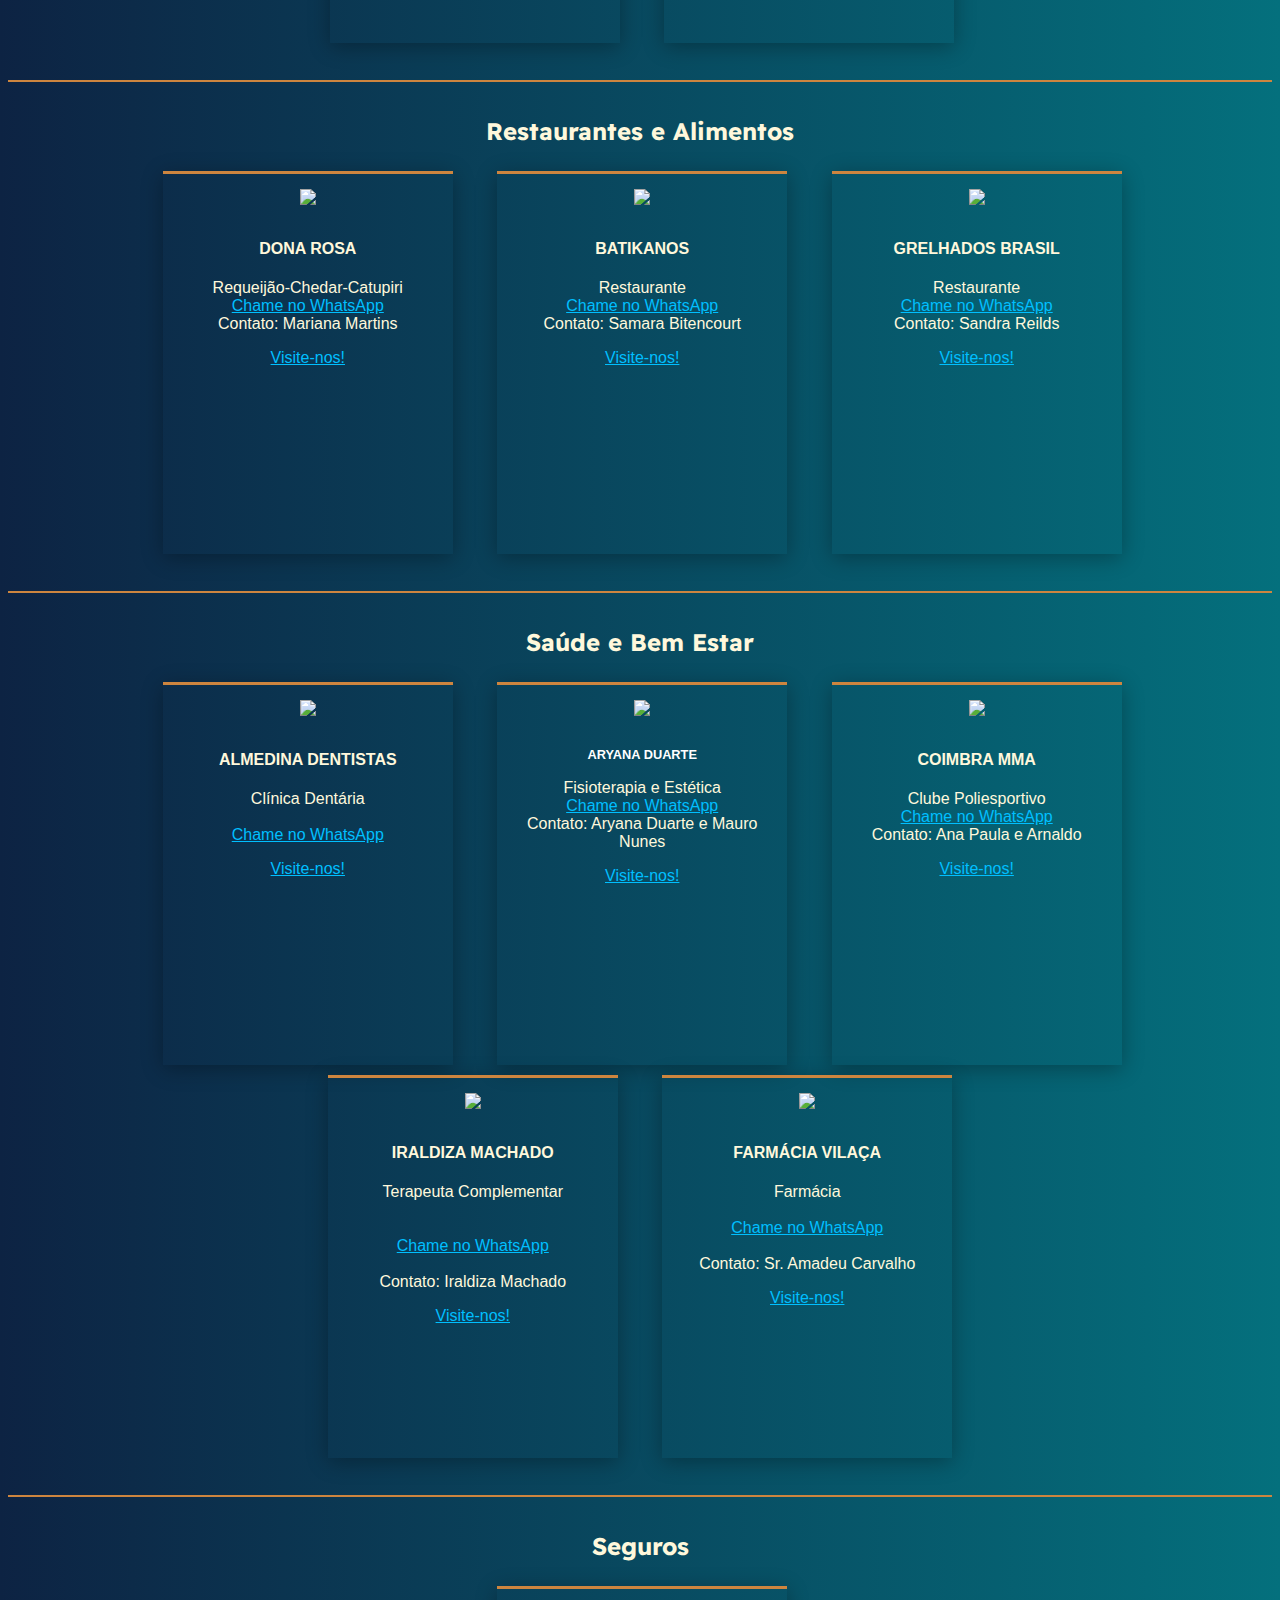
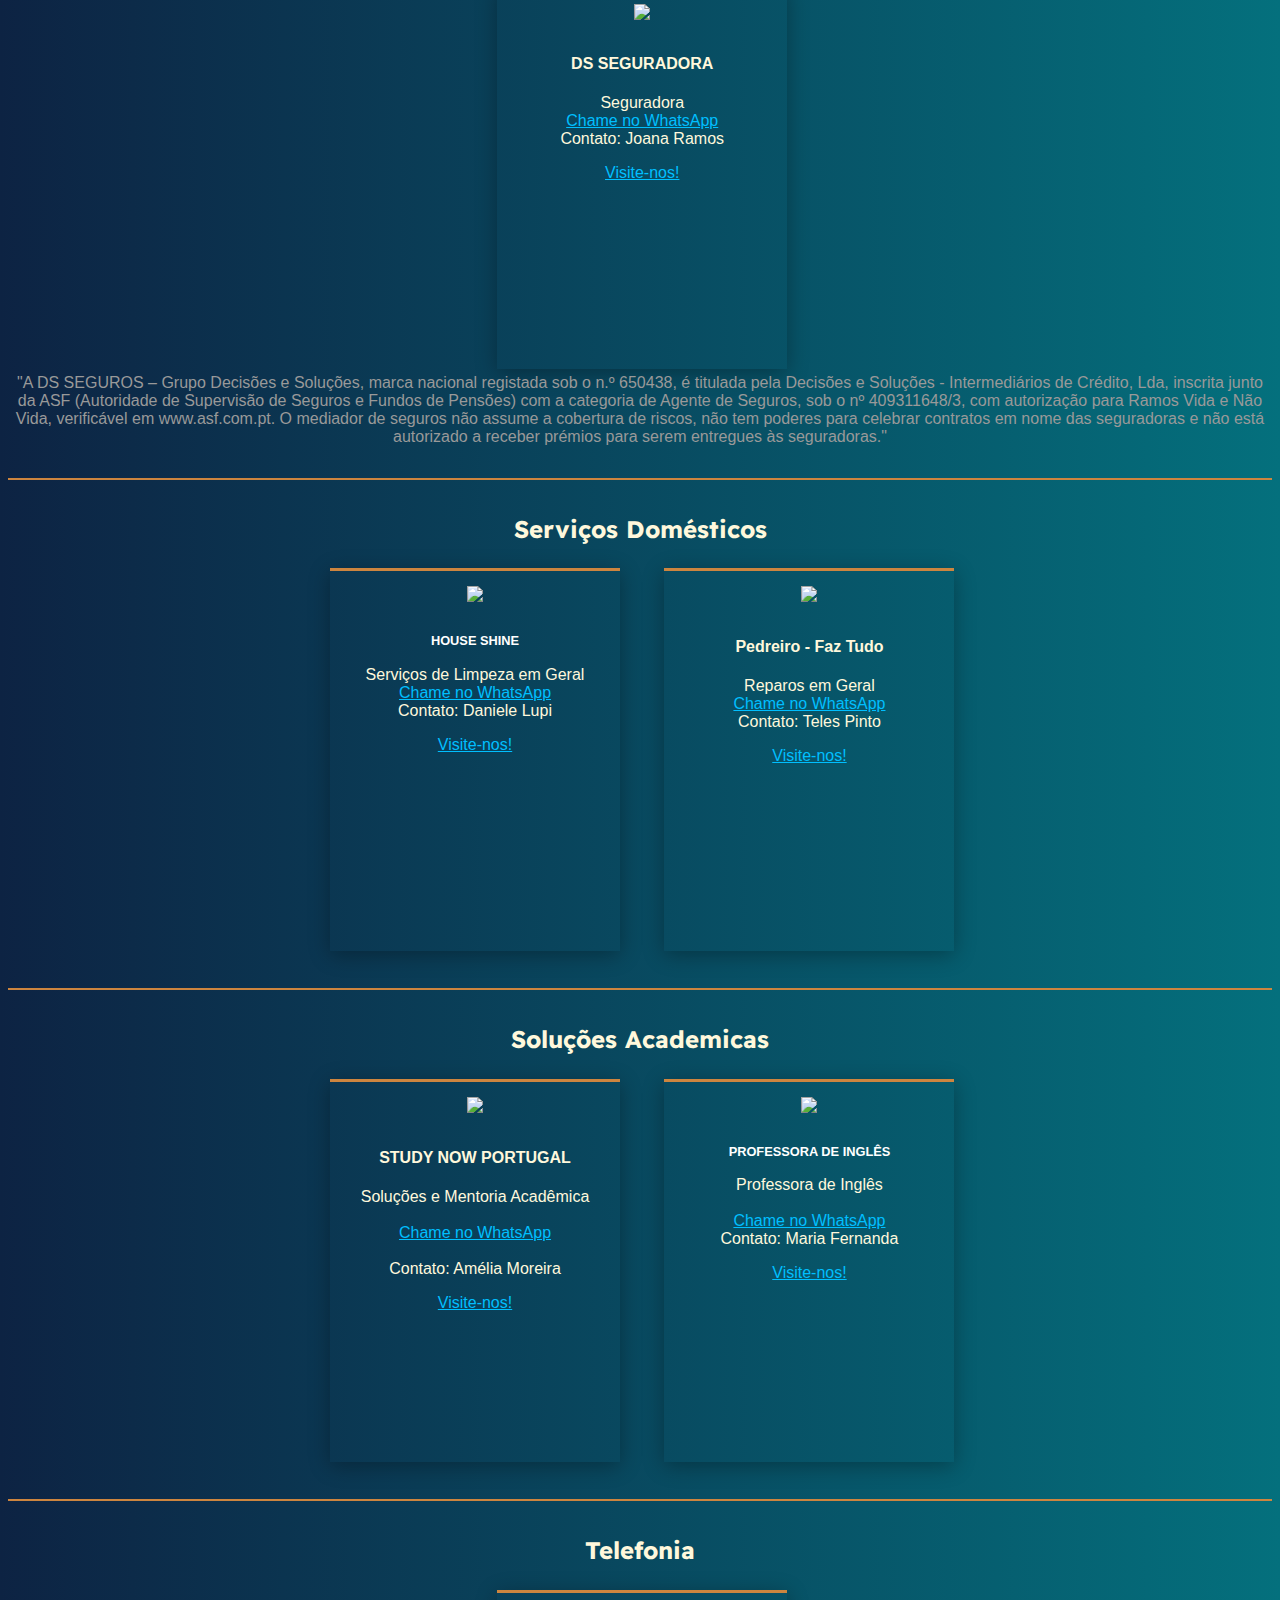
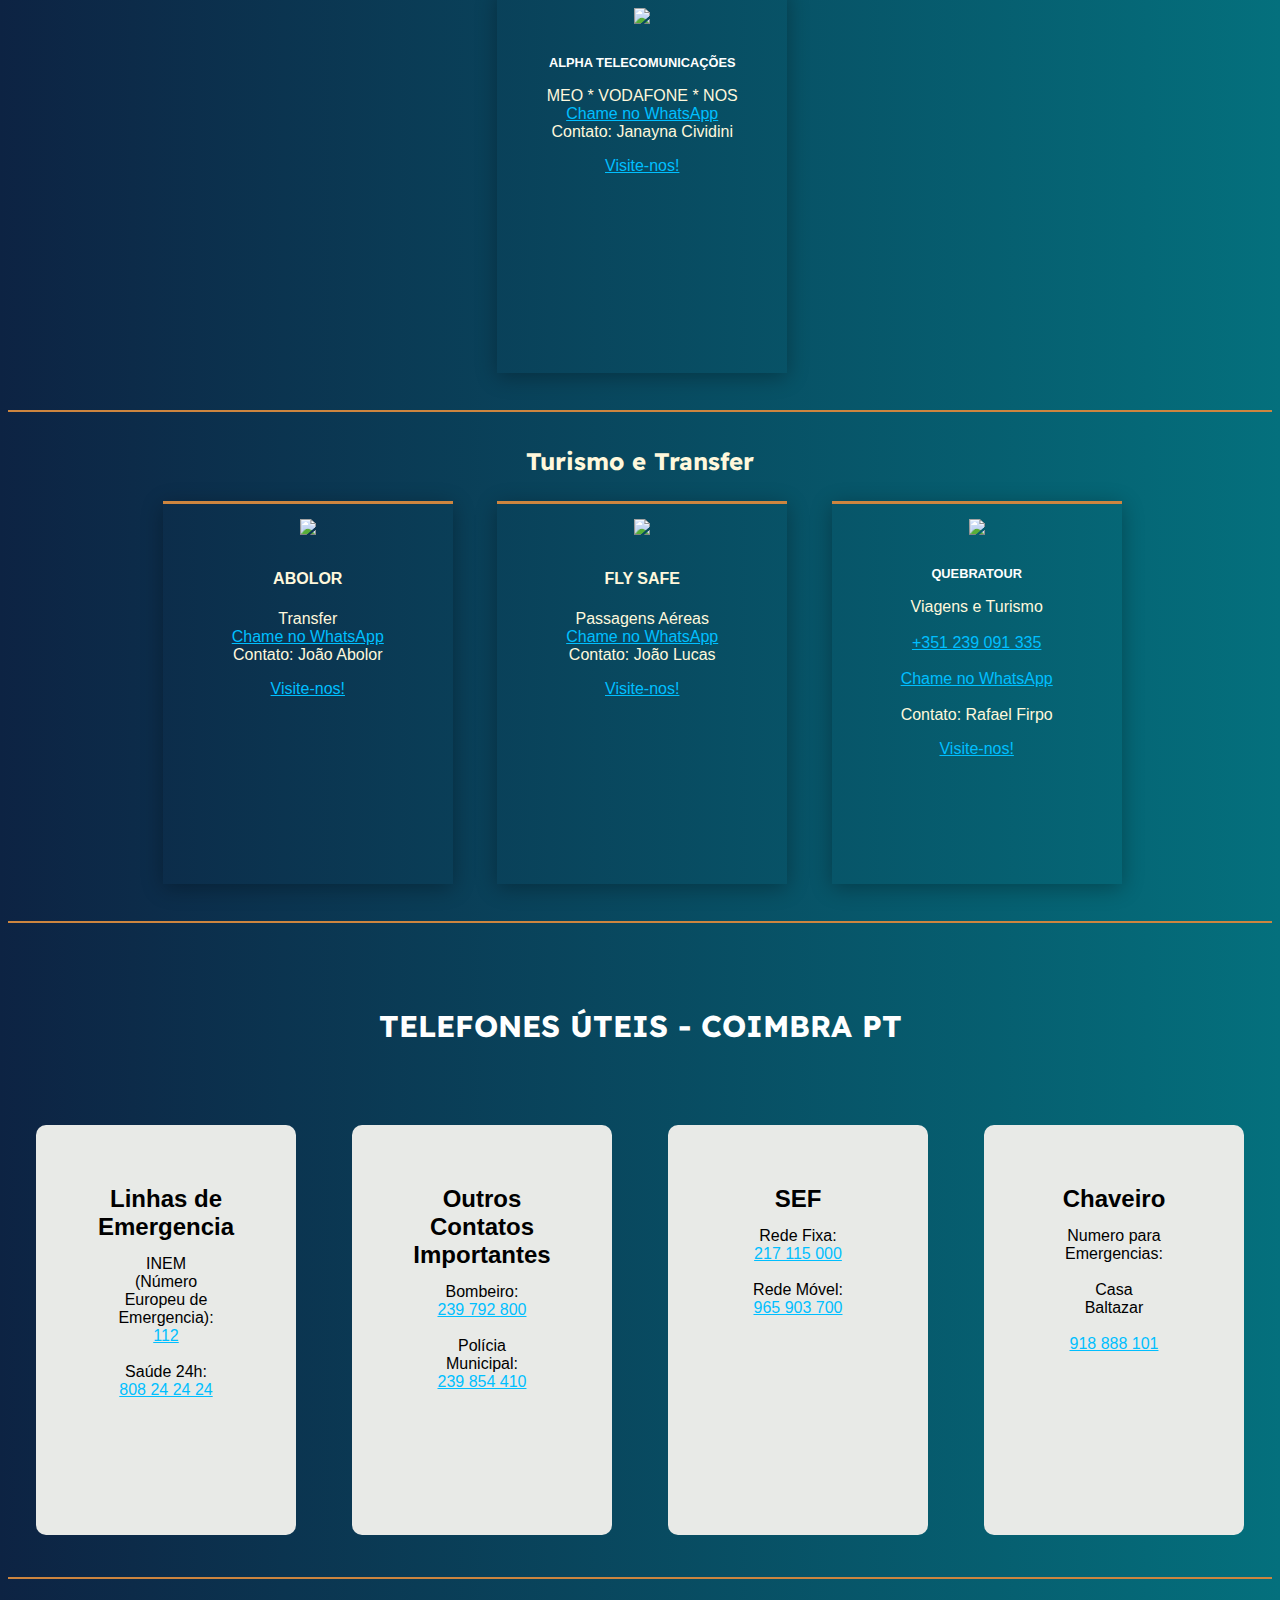
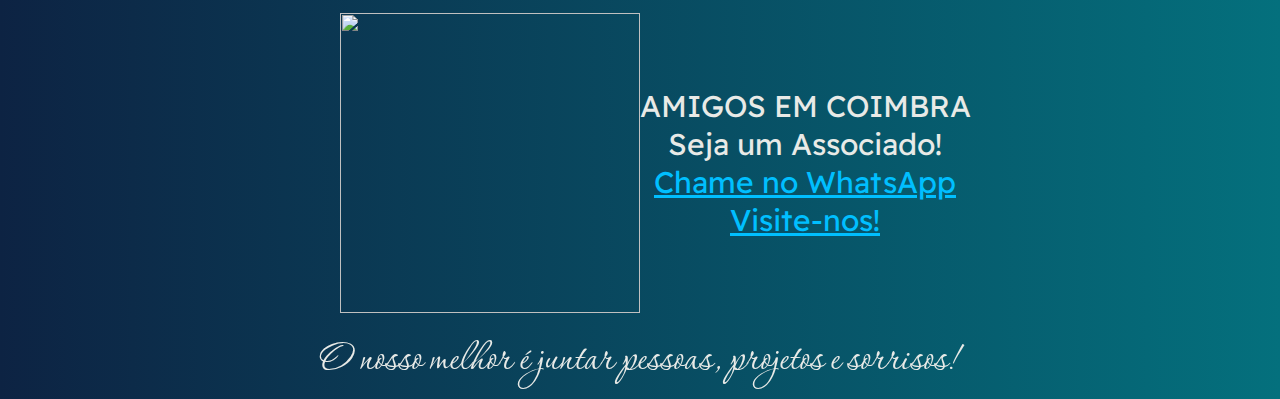
==== commit 37716665: "Add files via upload" ====
--- a/index.html
+++ b/index.html
@@ -6,7 +6,10 @@
     <meta http-equiv="X-UA-Compatible" content="IE=edge">
     <meta name="viewport" content="width=device-width, initial-scale=1.0">
     <title>Catálogo</title>
+
     <link rel="stylesheet" href="style.css">
+    <link rel="icon" type="image/jpg" href="/imagens referencia/logo amigos em coimbra (1) (1).png">
+
     <link rel="preconnect" href="https://fonts.googleapis.com">
     <link rel="preconnect" href="https://fonts.gstatic.com" crossorigin>
     <link href="https://fonts.googleapis.com/css2?family=Montagu+Slab&family=Readex+Pro:wght@200;400&display=swap"
@@ -16,6 +19,7 @@
     <link
         href="https://fonts.googleapis.com/css2?family=Corinthia:wght@700&family=Montagu+Slab&family=Readex+Pro:wght@200;400&display=swap"
         rel="stylesheet">
+        <script src="https://kit.fontawesome.com/a9c1b15f79.js" crossorigin="anonymous"></script>
 
 
 
@@ -70,7 +74,7 @@
                 <a class="navegacao" href="#ad" style="text-decoration:none">Advocacia</a>
                 <a class="navegacao" href="#amd" style="text-decoration:none">Agência Marketing Digital</a>
                 <a class="navegacao" href="#be" style="text-decoration:none">Beleza e Estética</a>
-                <a class="navegacao" href="#cc" style="text-decoration:none">Consultoria de Crédito</a>
+                <!-- <a class="navegacao" href="#cc" style="text-decoration:none">Consultoria de Crédito</a> -->
                 <a class="navegacao" href="#dd" style="text-decoration:none">Documentos Digitais</a>
                 <a class="navegacao" href="#ef" style="text-decoration:none">Eventos e Festas</a>
                 <a class="navegacao" href="#fm" style="text-decoration:none">Fretes e Mudanças</a>
@@ -116,11 +120,14 @@
                 <div class="curso-info">
                     <h4 class="h4_G">ANA PAULA FILOMENO</h4>
                     <p class="letras">Advogada<br>
-                        <a class="tel" href="https://wa.me/+351913268927">Chame no WhatsApp</a><br>
-                        Contato: Ana Paula Fiolomeno
+                        <a class="tel" href="https://wa.me/+351913268927"><i class="fab fa-whatsapp"></i></a>
+                        <a href="https://www.instagram.com/advanafilomeno/" class="sites"><i class="fab fa-instagram"></i></a>
+                        
                     </p>
-
-                    <a href="https://www.helpdigital.pt/" class="sites">Visite-nos!</a>
+                    <p class="letras">Contato: Ana Paula Fiolomeno</p>
+                    
+
+                    
                 </div>
 
             </div>
@@ -139,12 +146,13 @@
                 <img src="/imagens referencia/help_digital.jpg" />
                 <div class="curso-info">
                     <h4 class="h4">HELP DIGITAL</h4>
-                    <p class="letras">Marketing Digital<br>
-                        <a class="tel" href="https://wa.me/+351919609154">Chame no WhatsApp</a><br>
-                        Contato: Rodrigo Filardi
+                    <p class="letras">Marketing Digital<br><br>
+                        <a class="tel" href="https://wa.me/+351919609154"><i class="fab fa-whatsapp"></i></a>
+                        <a href="https://www.helpdigital.pt/" class="sites"><i class="fas fa-external-link-alt"></i></a>
                     </p>
-
-                    <a href="https://www.helpdigital.pt/" class="sites">Visite-nos!</a>
+                    <p class="letras">Contato: Rodrigo Filardi</p>
+
+                    
                 </div>
 
             </div>
@@ -212,7 +220,7 @@
                 </div>
             </div>
 
-            <div id="teste" class="curso">
+           <!-- <div id="teste" class="curso">
                 <img src="/imagens referencia/mbeleza.jpeg" />
                 <div class="curso-info">
                     <h4 class="h4">MOMENTO d'BELEZA</h4>
@@ -223,15 +231,15 @@
 
                     <a href="https://www.instagram.com/momentodbeleza/" class="sites">Visite-nos!</a>
                 </div>
-            </div>
-
-
-
-        </div>
-    </div>
-
-    <hr class="hr">
-    <div class="tamanho">
+            </div>-->
+
+
+
+        </div>
+    </div>
+
+    <hr class="hr">
+   <!-- <div class="tamanho">
         <h2 id="cc" class="menus">Consultoria de Crédito</h2>
 
         <img src="/imagens referencia/" height="340" alt="">
@@ -256,7 +264,7 @@
 
     </div>
 
-    <hr class="hr">
+    <hr class="hr">-->
 
     <div class="tamanho">
         <h2 id="dd" class="menus">Documentos Digitais</h2>
@@ -339,7 +347,7 @@
 
 
 
-        <div id="teste" class="curso">
+        <!-- <div id="teste" class="curso">
             <img src="/imagens referencia/nubia novo.jpeg" />
             <div class="curso-info">
                 <h4 class="h4">NÚBIA PESSANHA</h4>
@@ -351,7 +359,7 @@
                 <a href="https://www.instagram.com/nubiapessanha.pt/" class="sites">Visite-nos!</a>
             </div>
 
-        </div>
+        </div> -->
 
     </div>
 
@@ -658,7 +666,7 @@
 
         </div>
 
-        <div id="teste" class="curso">
+        <!--<div id="teste" class="curso">
             <img src="/imagens referencia/sandra_silva_logo.jpg" />
             <div class="curso-info">
                 <h4 class="h4">SANDRA SILVA</h4>
@@ -670,7 +678,7 @@
                 <a href="https://www.instagram.com/sandrasamanta/" class="sites">Visite-nos!</a>
             </div>
 
-        </div>
+        </div>-->
 
         <div id="teste" class="curso">
             <img src="/imagens referencia/Iraldiza Machado logo.png" />
@@ -686,7 +694,7 @@
 
         </div>
 
-        <div id="teste" class="curso">
+        <!-- <div id="teste" class="curso">
             <img src="/imagens referencia/personal.jpg" />
             <div class="curso-info">
                 <h4 class="h4">WASHINGTON ADOLFO</h4>
@@ -698,7 +706,7 @@
                 <a href="https://www.instagram.com/personalwadolfo/" class="sites">Visite-nos!</a>
             </div>
 
-        </div>
+        </div> -->
 
         <div id="teste" class="curso">
             <img src="/imagens referencia/Farmarciavilaçalogo.jpg" />
@@ -767,7 +775,7 @@
 
         </div>
 
-        <div id="teste" class="curso">
+        <!--<div id="teste" class="curso">
             <img src="/imagens referencia/person.jpg" />
             <div class="curso-info">
                 <h4 class="h4">PERSONALLIZA</h4>
@@ -779,7 +787,7 @@
                 <a href="https://www.instagram.com/personalliza.pt/" class="sites">Visite-nos!</a>
             </div>
 
-        </div>
+        </div>-->
 
         <div id="teste" class="curso">
             <img src="/imagens referencia/pedreiro.jpg" />
@@ -798,7 +806,7 @@
 
     <hr class="hr">
     <div class="tamanho">
-        <h2 id="sa" class="menus">Soliuções Academicas</h2>
+        <h2 id="sa" class="menus">Soluções Academicas</h2>
 
         <img src="/imagens referencia/" height="340" alt="">
 
@@ -807,13 +815,27 @@
         <div id="teste" class="curso">
             <img src="/imagens referencia/Study Now Logo.png" />
             <div class="curso-info">
-                <h4 class="h4">STUDY NOW</h4>
+                <h4 class="h4">STUDY NOW PORTUGAL</h4>
                 <p class="letras">Soluções e Mentoria Acadêmica<br><br>
                     <a class="tel" href="https://wa.me/+351938762302">Chame no WhatsApp</a><br><br>
                     Contato: Amélia Moreira
                 </p>
 
-                <a href="https://www.instagram.com/studynow.portugal/" class="sites">Visite-nos!</a>
+                <a href="https://www.instagram.com/_studynowportugal_/" class="sites">Visite-nos!</a>
+            </div>
+
+        </div>
+
+        <div id="teste" class="curso">
+            <img src="/imagens referencia/mymentor.jpeg" />
+            <div class="curso-info">
+                <h4 class="h4_G">PROFESSORA DE INGLÊS</h4>
+                <p class="letras">Professora de Inglês<br><br>
+                    <a class="tel" href="https://wa.me/+351910472671">Chame no WhatsApp</a><br>
+                    Contato: Maria Fernanda
+                </p>
+
+                <a href="https://www.instagram.com/oh.my.mentor/" class="sites">Visite-nos!</a>
             </div>
 
         </div>
--- a/style.css
+++ b/style.css
@@ -0,0 +1,446 @@
+@import url(https://cdnjs.cloudflare.com/ajax/libs/font-awesome/4.6.3/css/font-awesome.css);
+
+html {
+    scroll-behavior: smooth;
+  }
+
+i {
+    font-size: 30px;
+    padding: 3px;
+    color: #fff;
+    cursor: pointer;
+  }
+
+.fundo {
+    /*background-color: #1a3b5d;*/
+    background: rgb(13,35,67);
+background: linear-gradient(90deg, rgba(13,35,67,1) 0%, rgba(4,112,125,1) 100%);
+    font-family: 'Trebuchet MS', 'Lucida Sans Unicode', 'Lucida Grande', 'Lucida Sans', Arial, sans-serif;
+    
+}
+
+.main {
+    color: #fff;
+    text-align: center;
+    padding-bottom: 80px;
+    font-family: 'Montagu Slab', serif;
+font-family: 'Readex Pro', sans-serif;
+}
+
+.titulo {
+    font-size: 30px;
+    color: #fff;
+    text-align: center;
+    padding: 50px;
+    font-family: 'Montagu Slab', serif;
+font-family: 'Readex Pro', sans-serif;
+
+}
+
+#menu ul {
+    padding:0px;
+    margin:0px;
+    background-color:#1a3b5d;
+    list-style:none;
+    
+   
+}
+
+#menu ul li { display: inline; }
+
+#menu li {
+    justify-content: center;
+}
+
+#menu ul li a {
+    padding: 2px 10px;
+    display: inline-block;
+    
+    
+    
+    
+
+    /* visual do link */
+    background-color:royalblue ;
+    color: #111;
+    text-decoration: none;
+    border-bottom:3px solid peru;
+    font-size: 25px;
+    transition: background.4s;
+    
+    
+    
+}
+
+#menu li a { /* cantos arredondados */
+    -webkit-border-radius:8px;
+    -moz-border-radius:8px;
+    border-radius:8px;}
+
+#menu ul li a:hover {
+    background-color:#D6D6D6;
+    color: #6D6D6D;
+    border-bottom:3px solid peru;
+}
+
+
+
+/*.sumario {
+    display: inline-block;
+    font-size: 20px;
+    padding: 30px;
+    align-items: center;
+    
+    
+    
+}*/
+
+.ajuste {
+    justify-content: center;
+}
+
+.tel {
+    color:deepskyblue;
+    
+}
+
+.navegacao {
+    padding: 10px;
+    color: #fff;
+    margin-bottom: 10px;
+    font-family: 'Montagu Slab', serif;
+font-family: 'Readex Pro', sans-serif;
+    
+}
+
+
+#teste {
+    transition: all 0.5s ease-out;
+    cursor: pointer;
+    
+    }
+    #teste:hover {
+      -webkit-transform: scale(1.1);
+      transform: scale(1.1);
+    }
+
+
+.voltar {
+    position: fixed;
+    right: 0;
+    top: 50%;
+    width: 4em;
+    height: 40px;
+    margin-top: -2.5em;
+    border-radius: 20px;
+    background-color: #fff;
+    font-size: 30px;
+    display: flex;
+    align-content: center;
+    opacity: 30%;
+    transition: all 0.5s ease-out;
+    
+    }
+
+    .voltar:hover {
+        background-color: peru;
+        opacity: 80%;
+        transition: all 0.5s ease-out;
+        
+        
+    }
+
+    .start:hover {
+        color: #fff;
+    }
+
+    #inicio {
+        scroll-behavior: smooth;
+    }
+
+    .start {
+        color: #000;
+        font-size: flex;
+        padding-left: 22px;
+        font-family: Arial, Helvetica, sans-serif;
+        
+    }
+
+    
+
+.hr {
+    display: block;
+    height: 2px;
+    border: 0;
+    border-top: 2px solid peru;
+    margin: 2em 0;
+    padding: 0; 
+    
+}
+
+.menus {
+    color: cornsilk;
+    font-family: 'Montagu Slab', serif;
+font-family: 'Readex Pro', sans-serif;
+}
+
+.curso {
+            
+    display: inline-block;
+    vertical-align: top;
+    font-family: verdana, sans-serif;
+    border-top: solid 3px peru;
+    box-shadow: 0 4px 20px rgb(0, 0, 0, 0.3);
+   margin: 5px 20px;
+    width: 260px ;
+    height: 350px;
+    padding: 15px;
+    overflow: hidden;
+
+   
+}
+
+.h4_G {
+    font-size: 80%;
+    color: #fff;
+}
+
+.tamanho {
+    height: flex;
+    text-align: center;
+    justify-content: center;
+}
+
+.curso-info {
+    padding: 10px;
+    height: 90px;
+   
+}
+
+.curso img {
+    width: 100%;
+    max-height: 50%;
+    object-fit: contain;
+    
+}
+
+.nota {
+    color: #999
+}
+
+.sites {
+    color: deepskyblue;
+    text-align: center;
+}
+
+.letras {
+    color: cornsilk;
+    text-align: center;
+}
+
+.h4 {
+    color: cornsilk;
+    
+}
+
+.final {
+    display: inline-block;
+    width: 100px;
+    height: 250px;
+    background-color: #e8eae7 ;
+    padding: 80px;
+    margin: 10px;
+    border-radius: 10px;
+    vertical-align: top; 
+    text-align: center;  
+    
+}
+
+
+
+.info {
+    text-align: center;
+    
+}
+
+.pos {
+    
+    margin: -20px;
+    text-align: center;
+    
+}
+
+.end {
+    font-size: 50px;
+    font-family: 'Corinthia', cursive;
+    color: #e8eae7;
+    text-align: center;
+    clear: both;
+
+}
+
+
+.roda {
+    display: flex;
+    justify-content: center;
+    flex-wrap: wrap;
+    
+   
+    
+    
+}
+
+.pe {
+    font-size: 30px;
+    /*float: right;*/
+    color: #e8eae7;
+    text-align: center;
+    font-family: 'Montagu Slab', serif;
+font-family: 'Readex Pro', sans-serif;
+
+display: flex;
+align-items: center;
+
+
+
+
+
+
+}
+
+/*#fim {
+
+    display: inline-block;
+    vertical-align: top;
+}*/
+
+.immg {
+    
+    
+    display: flex;
+    justify-content: center;
+    
+    
+    
+    
+
+}
+
+.immg img{
+    margin-left: 30px;
+    width: 300px;
+    height: 300px;
+  
+
+}
+
+.ultimo {
+    display: flex;
+    flex-wrap: wrap;
+    justify-content: space-around;
+    align-items: center;
+    flex-basis: auto;
+    
+}
+
+
+.logobr {
+    display: inline-block;
+}
+
+.logobr img {
+    display: inline-block;
+    width: 300px;
+    max-height: 300px;
+    /*padding-left: 102px;
+    padding-top: 50px;*/
+   
+
+}
+
+.nav {
+    display: flex;
+    justify-content: center;
+}
+
+
+
+/* Dropdown Button */
+.dropbtn {
+    background-color: dodgerblue;
+    color: white;
+    padding: 16px;
+    font-size: 18pt;
+    font-weight: bold;
+    border: none;
+    border-radius: 20px;
+    box-shadow: 0 3px 3px #000;
+    cursor: pointer;
+    width: 170px;
+    font-weight: 800;
+    font-family: 'Readex Pro', sans-serif;
+    cursor: pointer;
+    outline: none;
+    transition: all .4s ease-out;
+    
+    
+    
+  }
+  
+  /* The container <div> - needed to position the dropdown content */
+  .dropdown {
+    position: relative;
+    display: inline-block;
+    transition: all .4s ease-out;
+    
+  }
+
+  .meio {
+      display: flex;
+      justify-content: center;
+  }
+  
+  /* Dropdown Content (Hidden by Default) */
+  .dropdown-content {
+    display: none;
+    position: absolute;
+    background-color: #f1f1f1;
+    min-width: 160px;
+    max-height: 300px;
+    box-shadow: 0px 8px 16px 0px rgba(0,0,0,0.2);
+    z-index: 1;
+    overflow: scroll;
+    transition: all .4s ease-out;
+  }
+  
+  /* Links inside the dropdown */
+  .dropdown-content a {
+    color: black;
+    padding: 12px 16px;
+    text-decoration: none;
+    display: block;
+    transition: all .3s ease-out;
+  }
+  
+  /* Change color of dropdown links on hover */
+  .dropdown-content a:hover {background-color: peru;}
+  
+  /* Show the dropdown menu on hover */
+  .dropdown:hover .dropdown-content {display: block;}
+  
+  /* Change the background color of the dropdown button when the dropdown content is shown */
+  .dropdown:hover .dropbtn {background-color: deepskyblue;}
+
+  * ::-webkit-scrollbar {
+    width: 10px ;
+}
+
+*::-webkit-scrollbar-track {
+    width: 12px;
+    box-shadow: inset 0 0 .3rem #00000050;
+    background-color: #fff;
+}
+
+*::-webkit-scrollbar-thumb {
+    background-color: peru;
+}
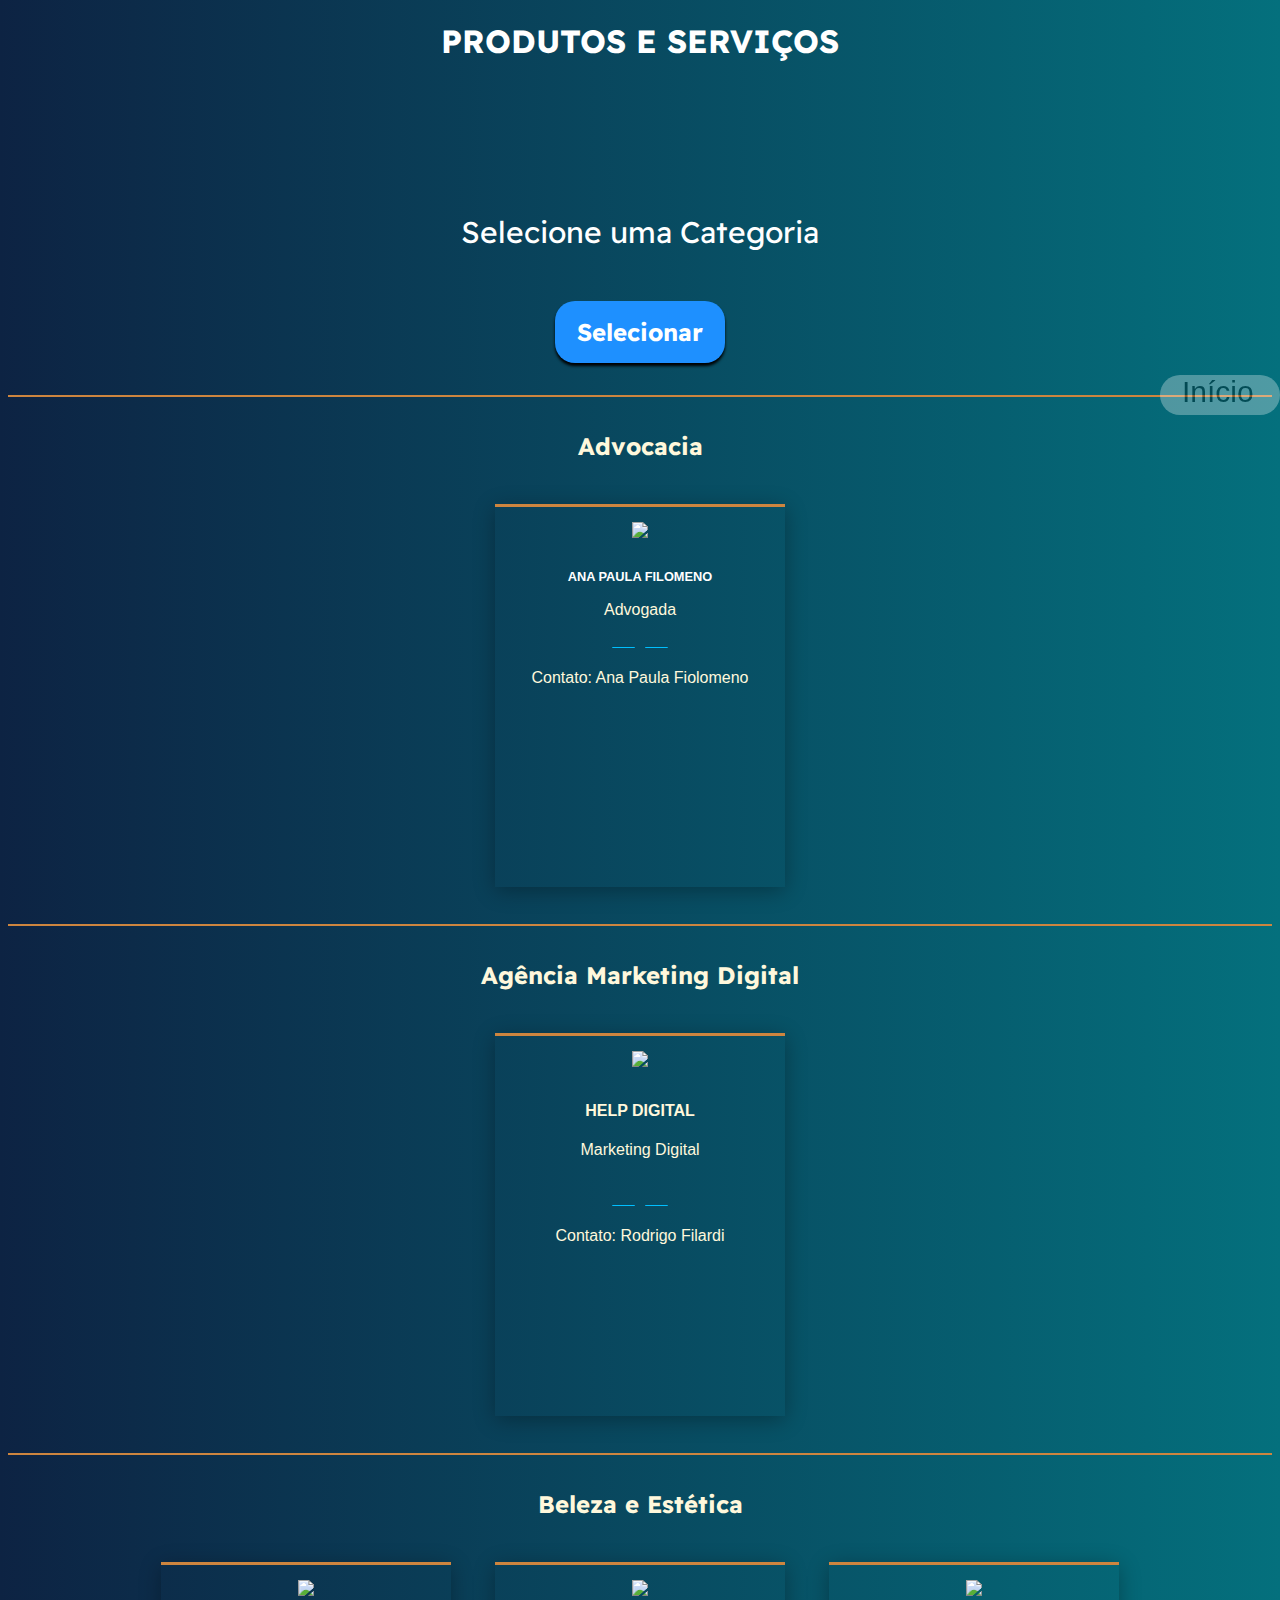
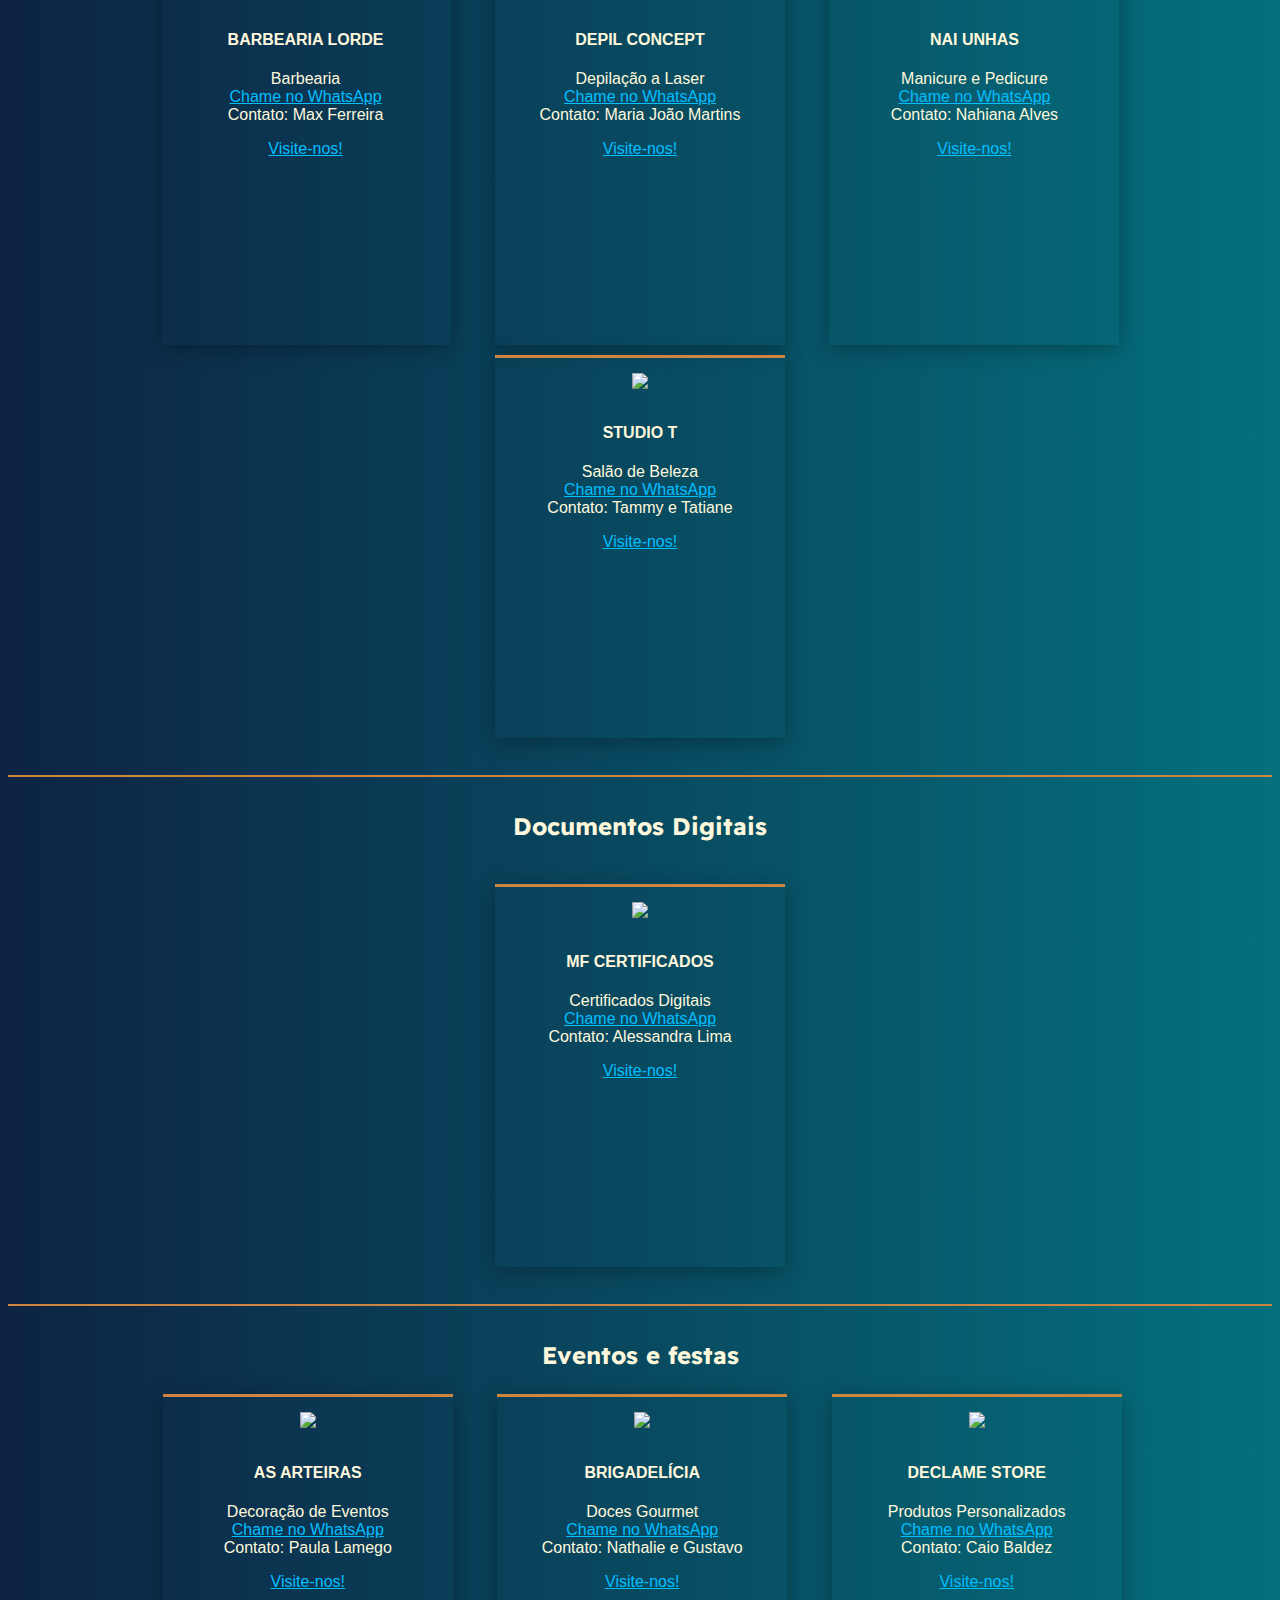
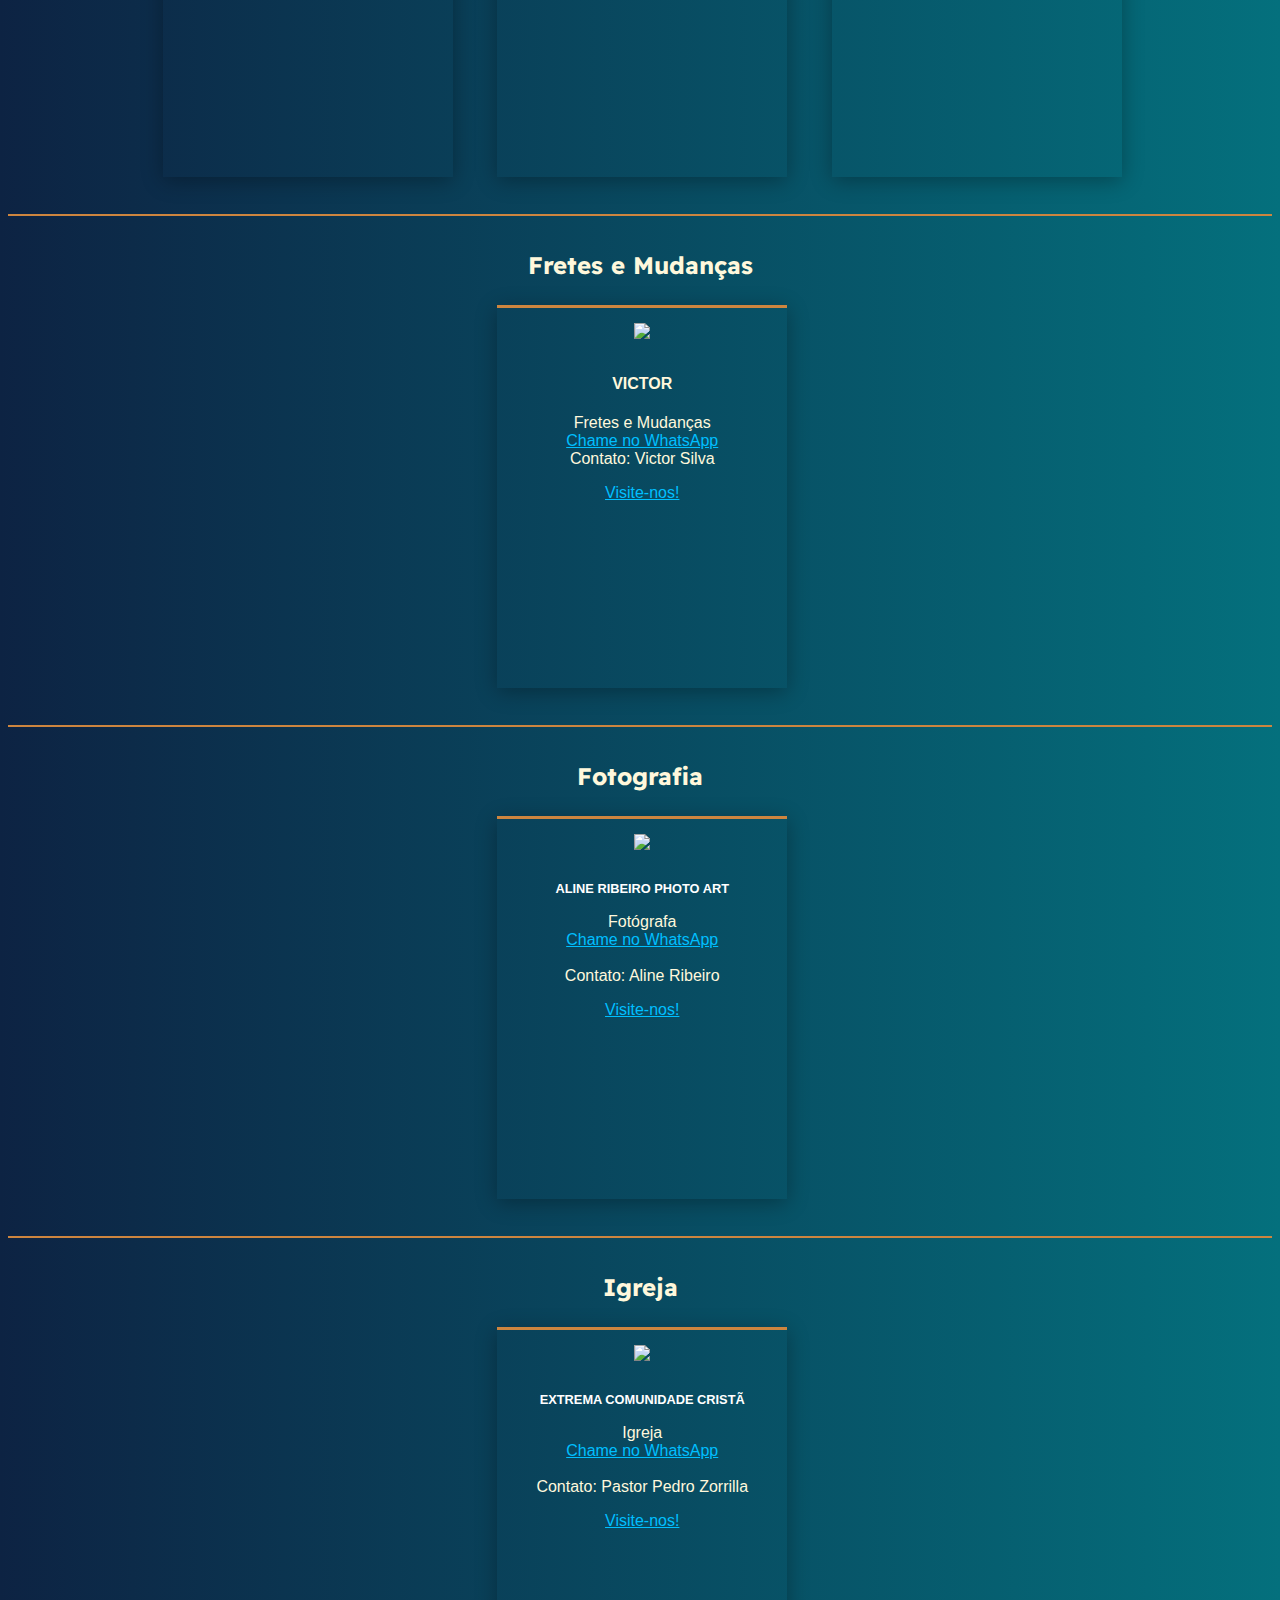
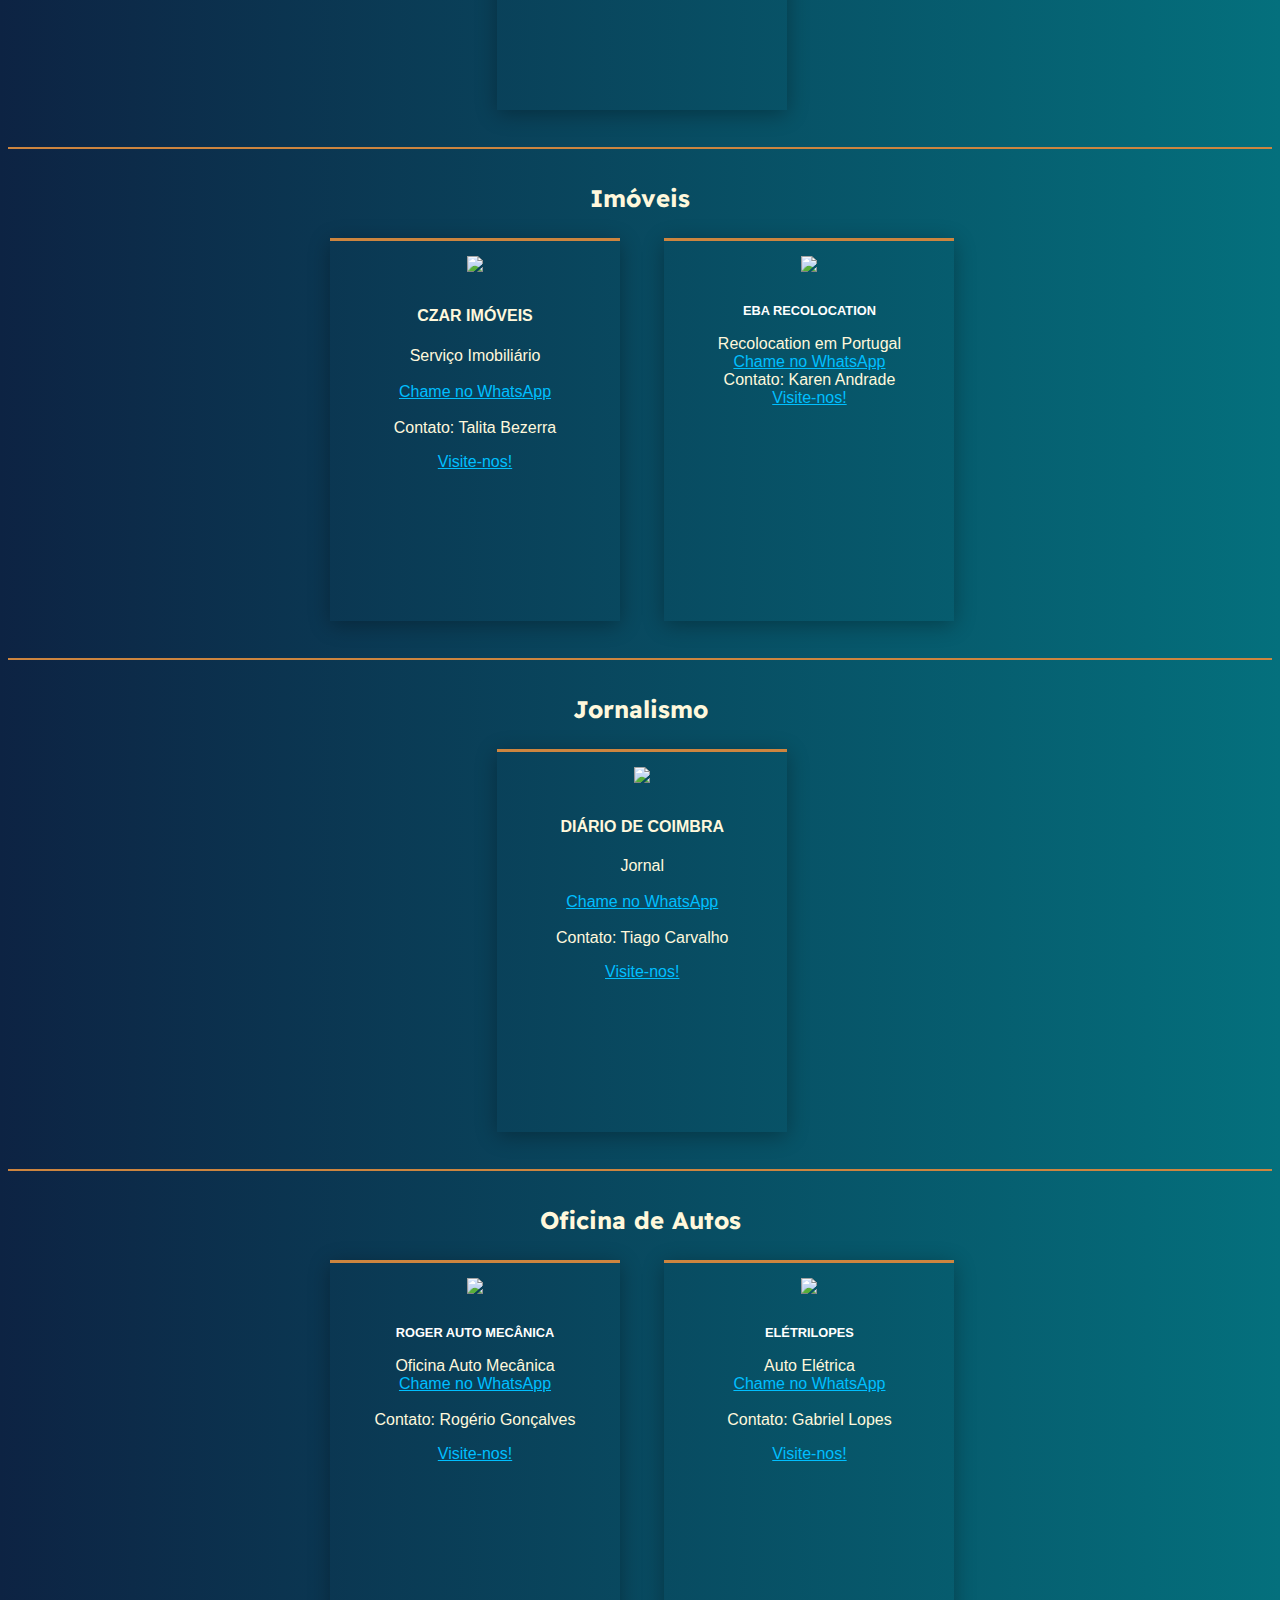
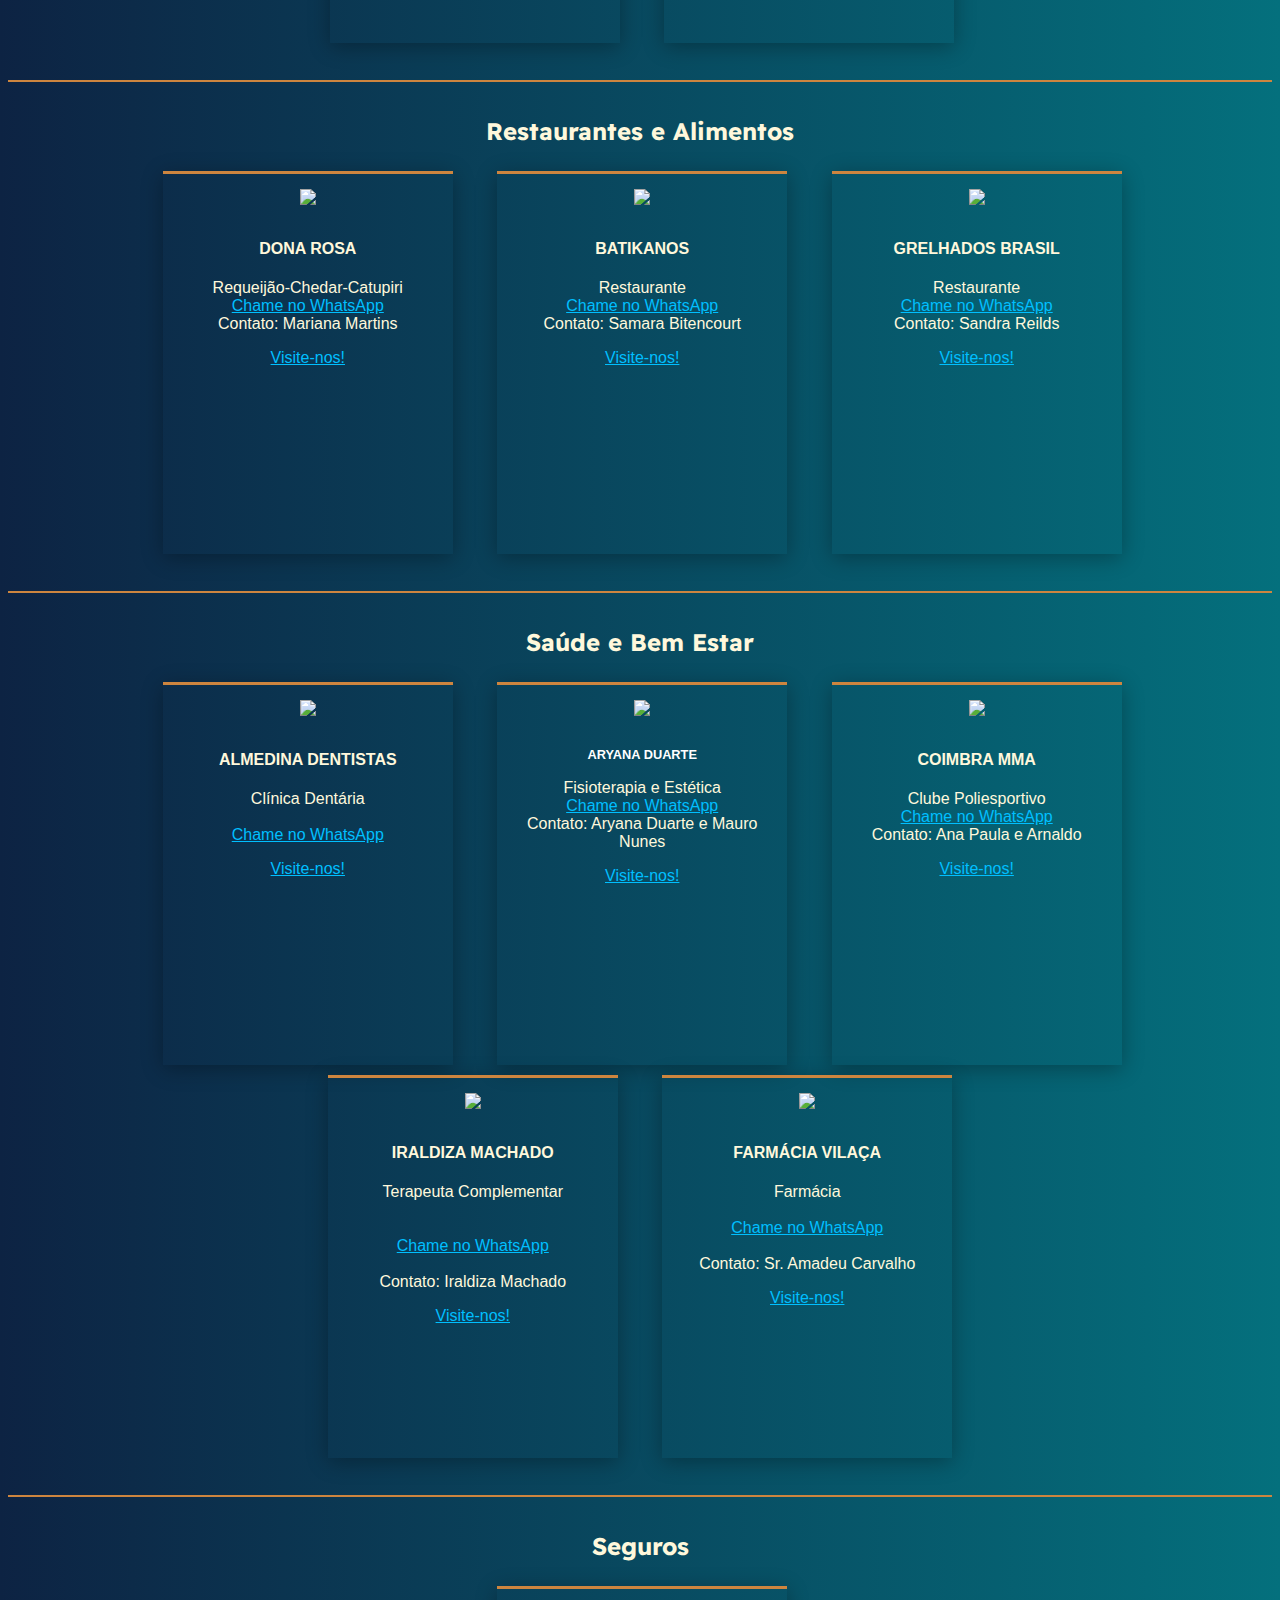
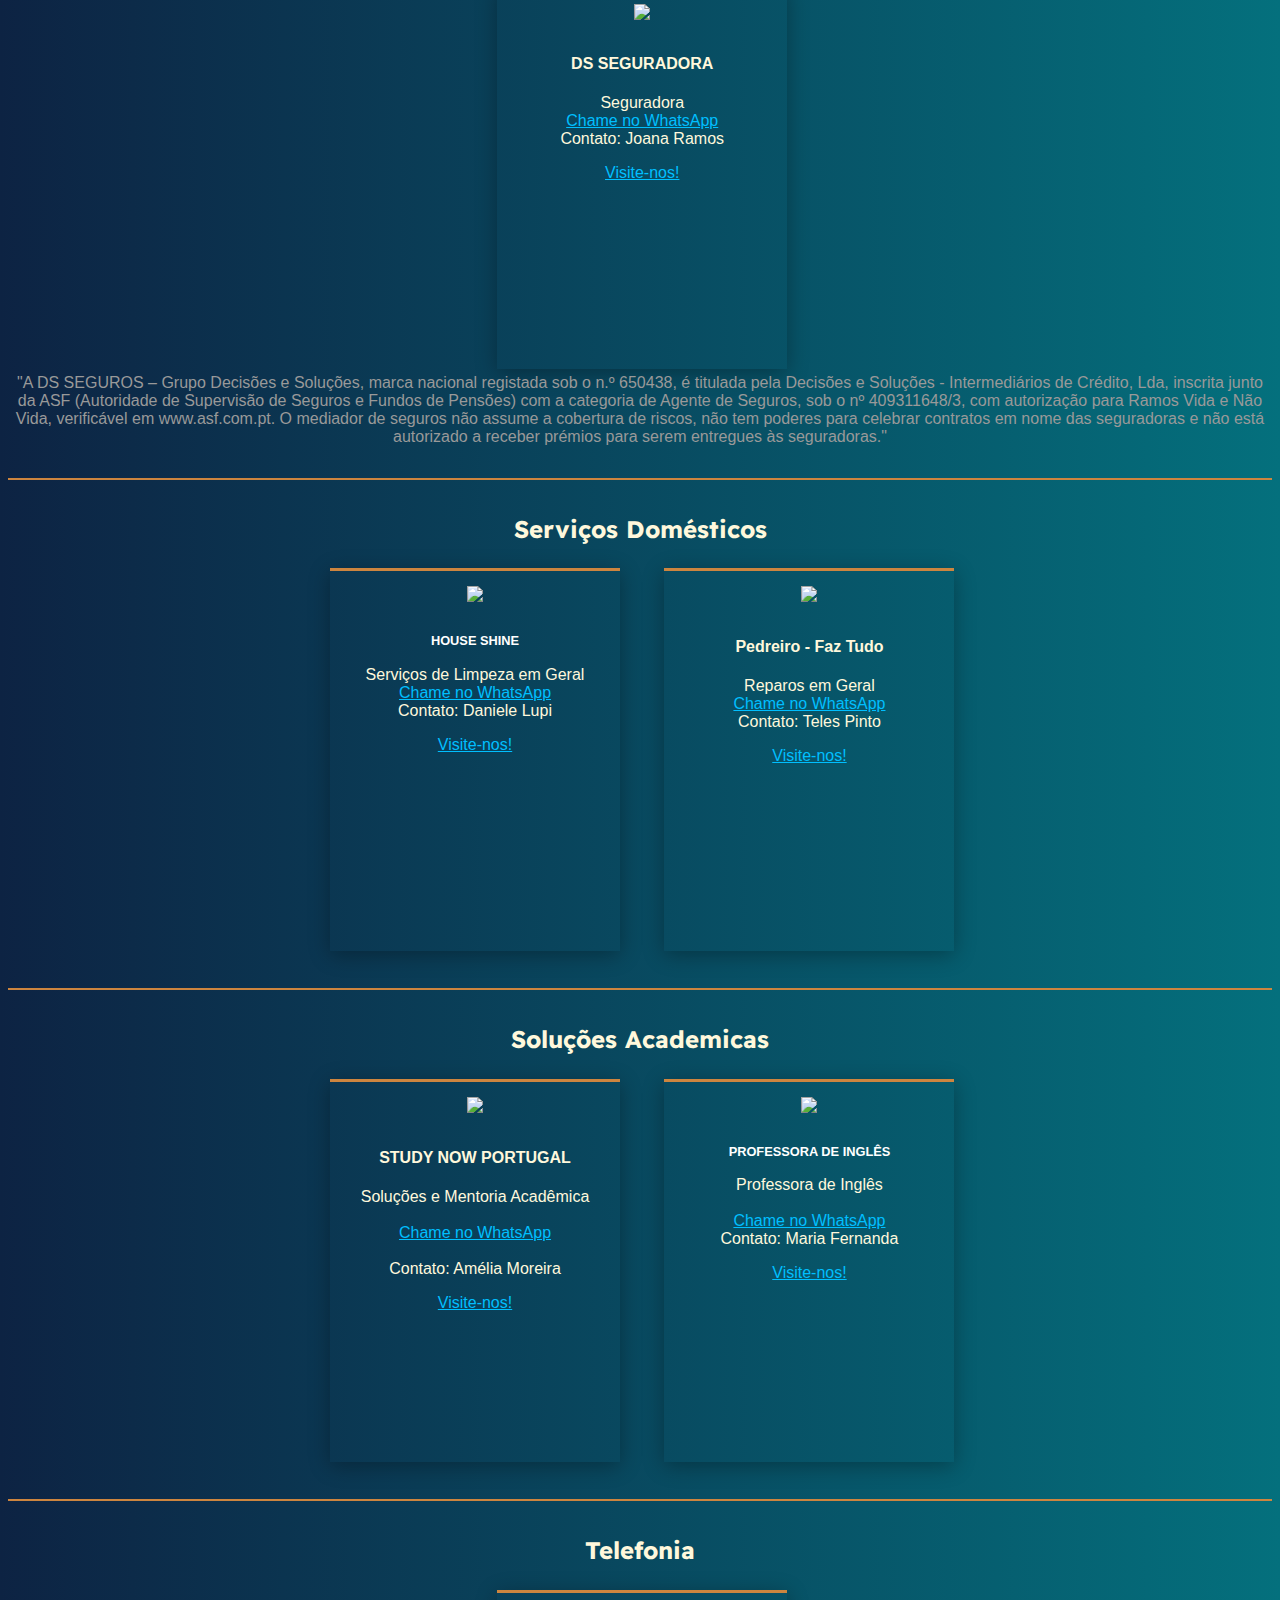
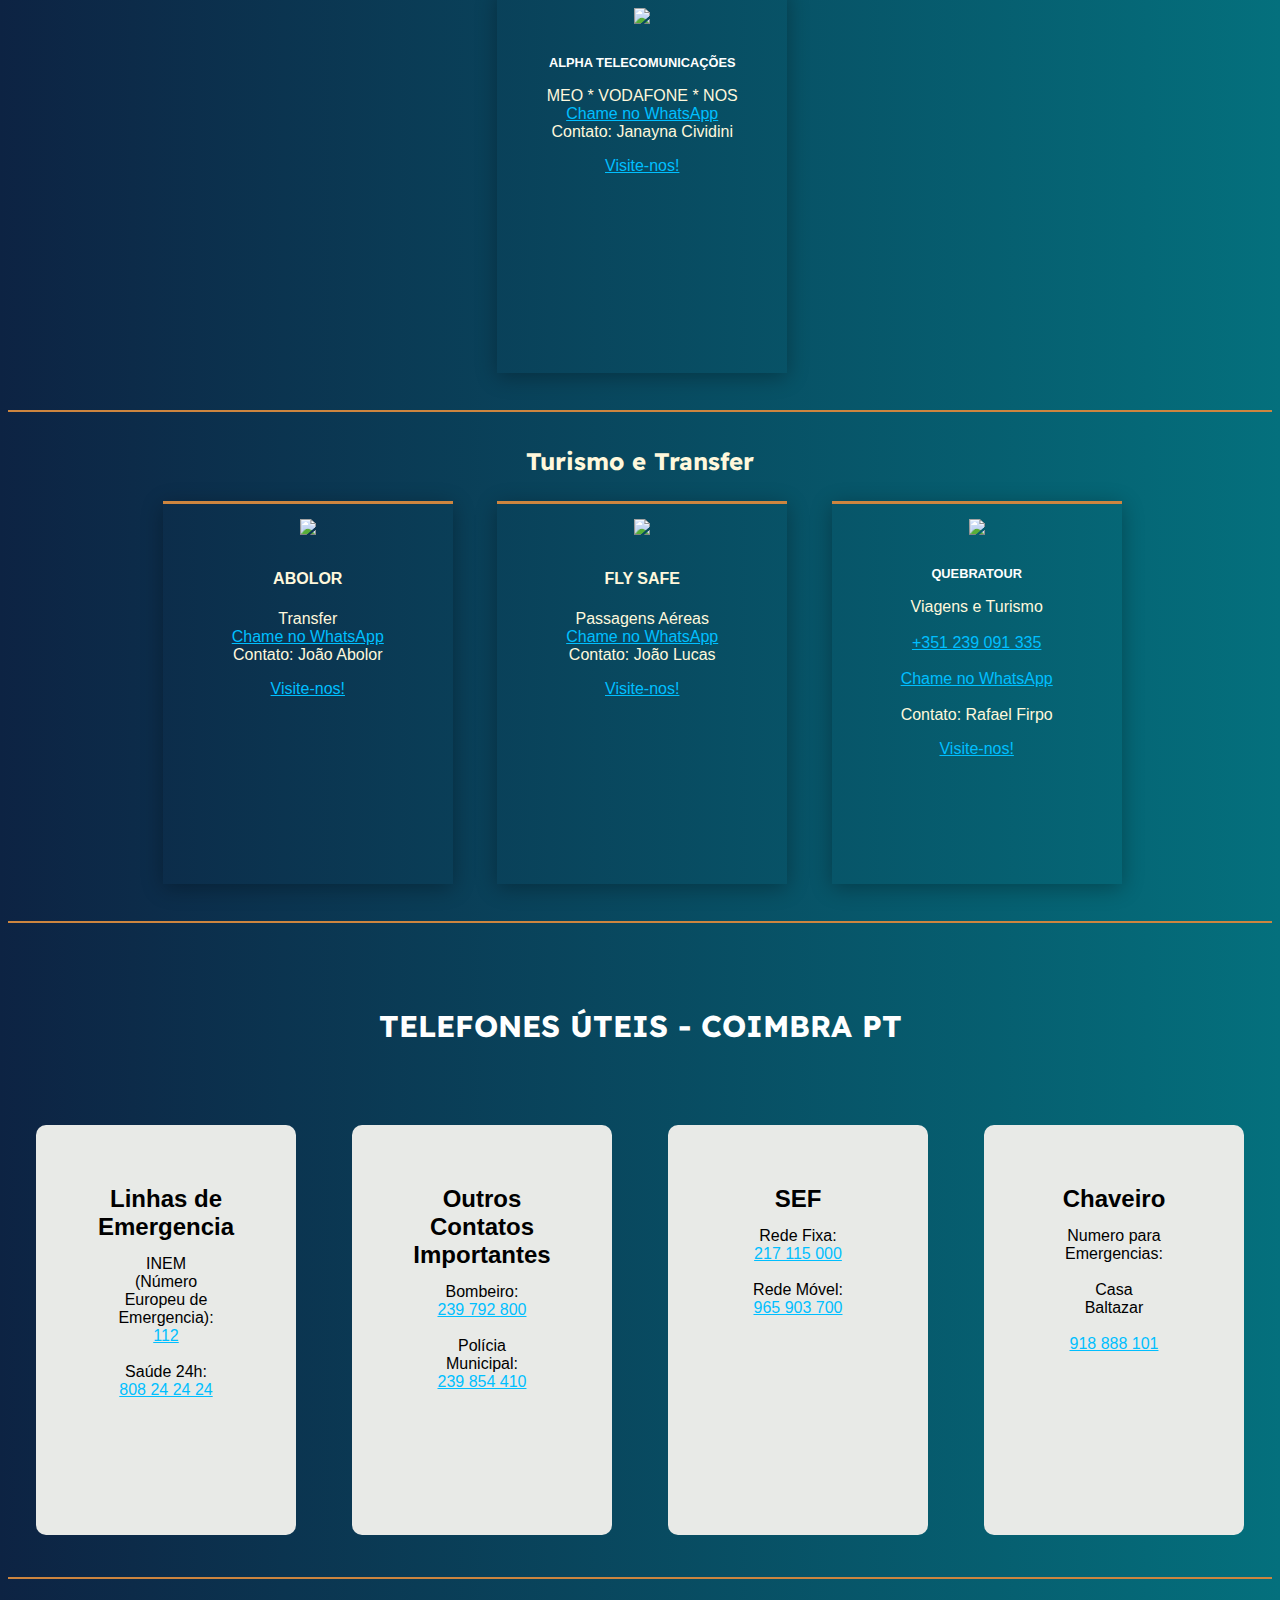
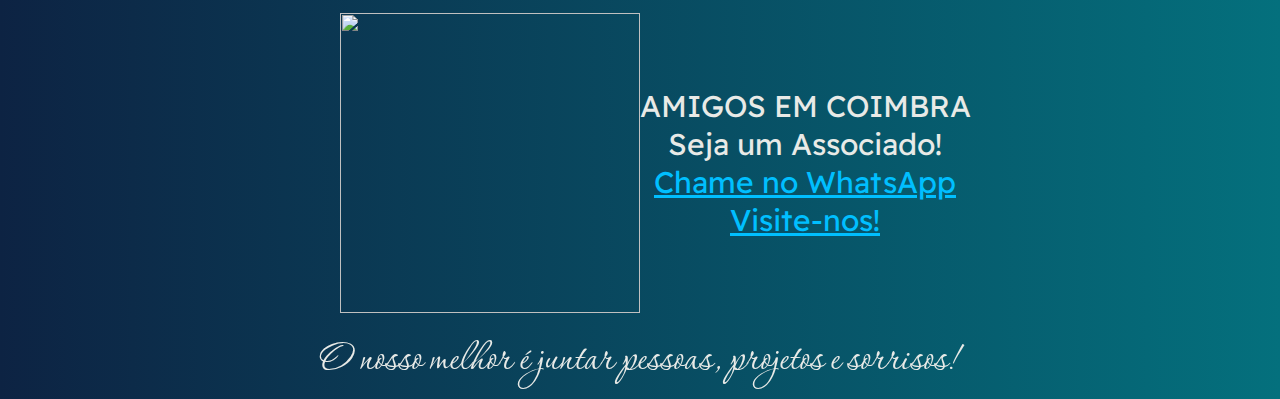
==== commit d0841661: "Add files via upload" ====
--- a/index.html
+++ b/index.html
@@ -148,7 +148,7 @@
                     <h4 class="h4">HELP DIGITAL</h4>
                     <p class="letras">Marketing Digital<br><br>
                         <a class="tel" href="https://wa.me/+351919609154"><i class="fab fa-whatsapp"></i></a>
-                        <a href="https://www.helpdigital.pt/" class="sites"><i class="fas fa-external-link-alt"></i></a>
+                        <a href="https://www.helpdigital.pt/" class="sites"><i class="fas fa-link"></i></a>
                     </p>
                     <p class="letras">Contato: Rodrigo Filardi</p>
 
--- a/style.css
+++ b/style.css
@@ -10,6 +10,12 @@
     color: #fff;
     cursor: pointer;
   }
+
+  /*.social-icons li a:hover i{
+  transform: scale(1.5);
+  color: #ce36d3;
+  transition: all .2s ease-in-out;
+}*/
 
 .fundo {
     /*background-color: #1a3b5d;*/
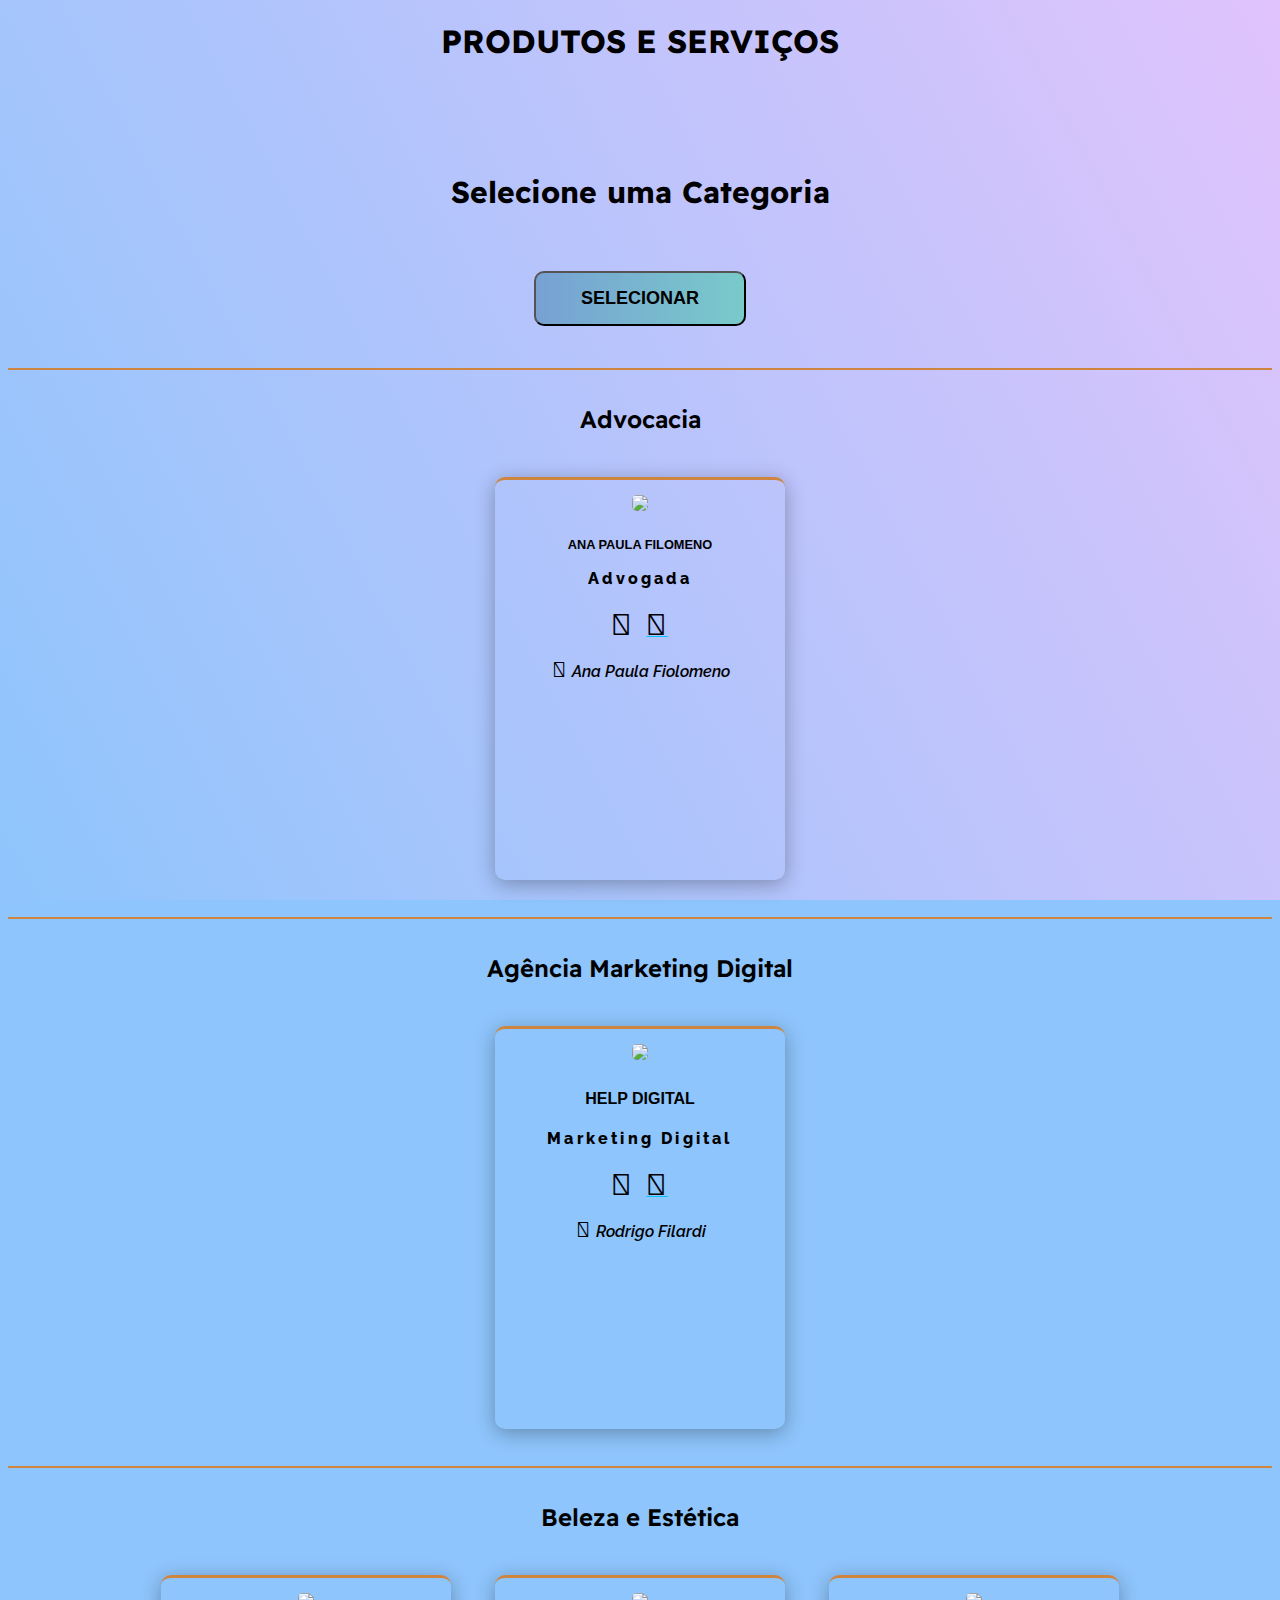
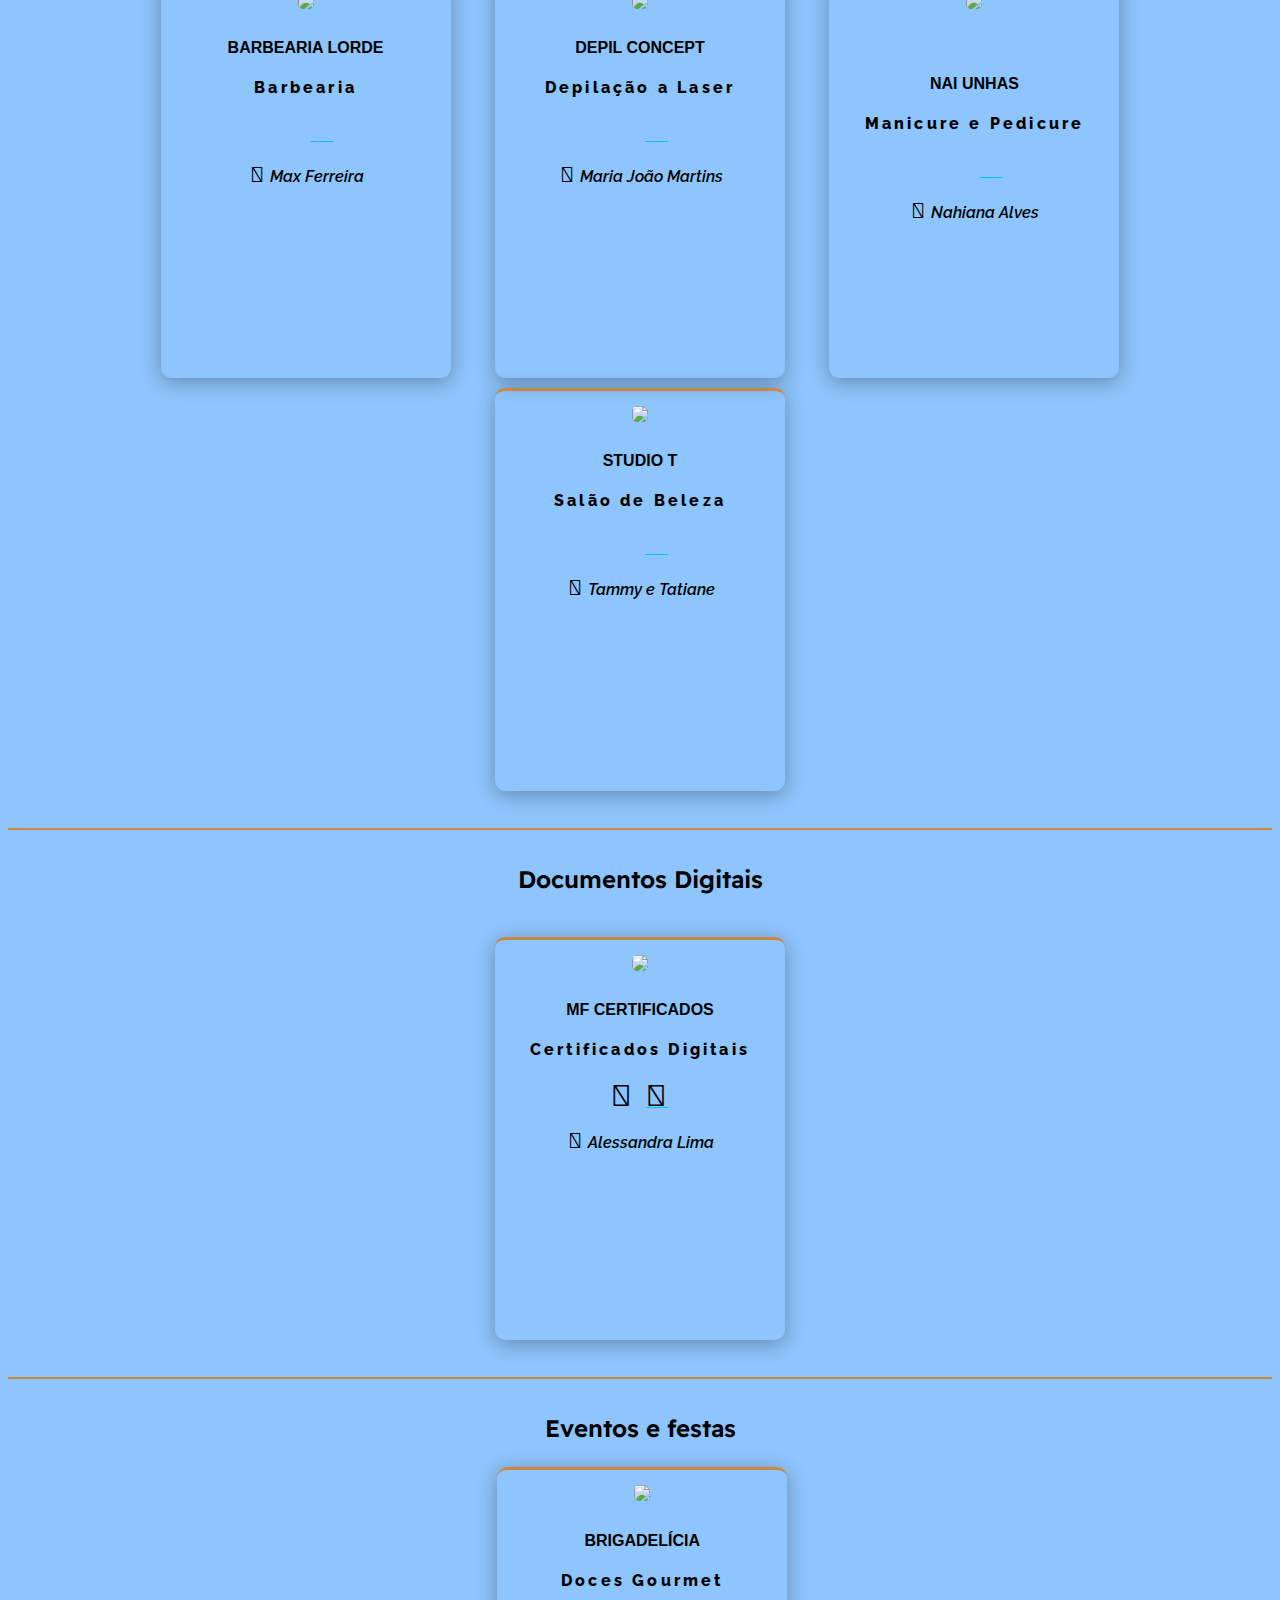
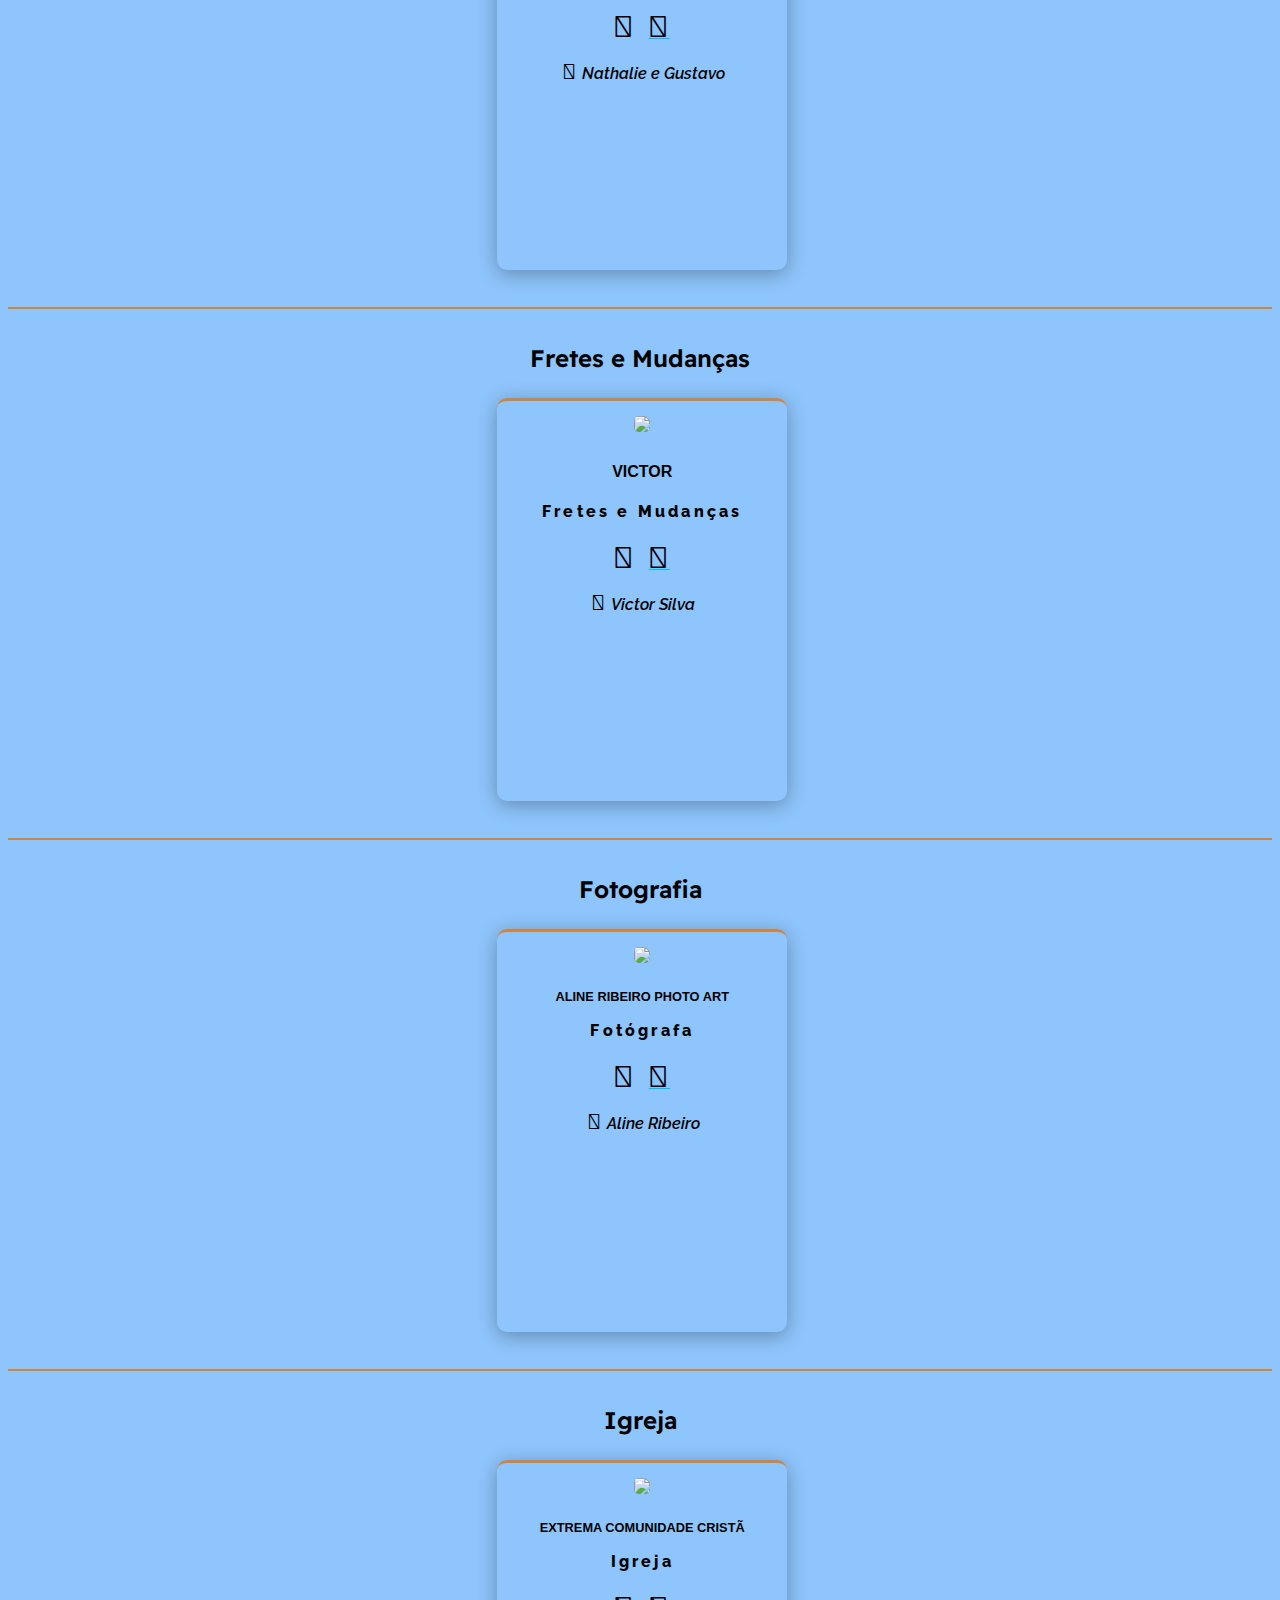
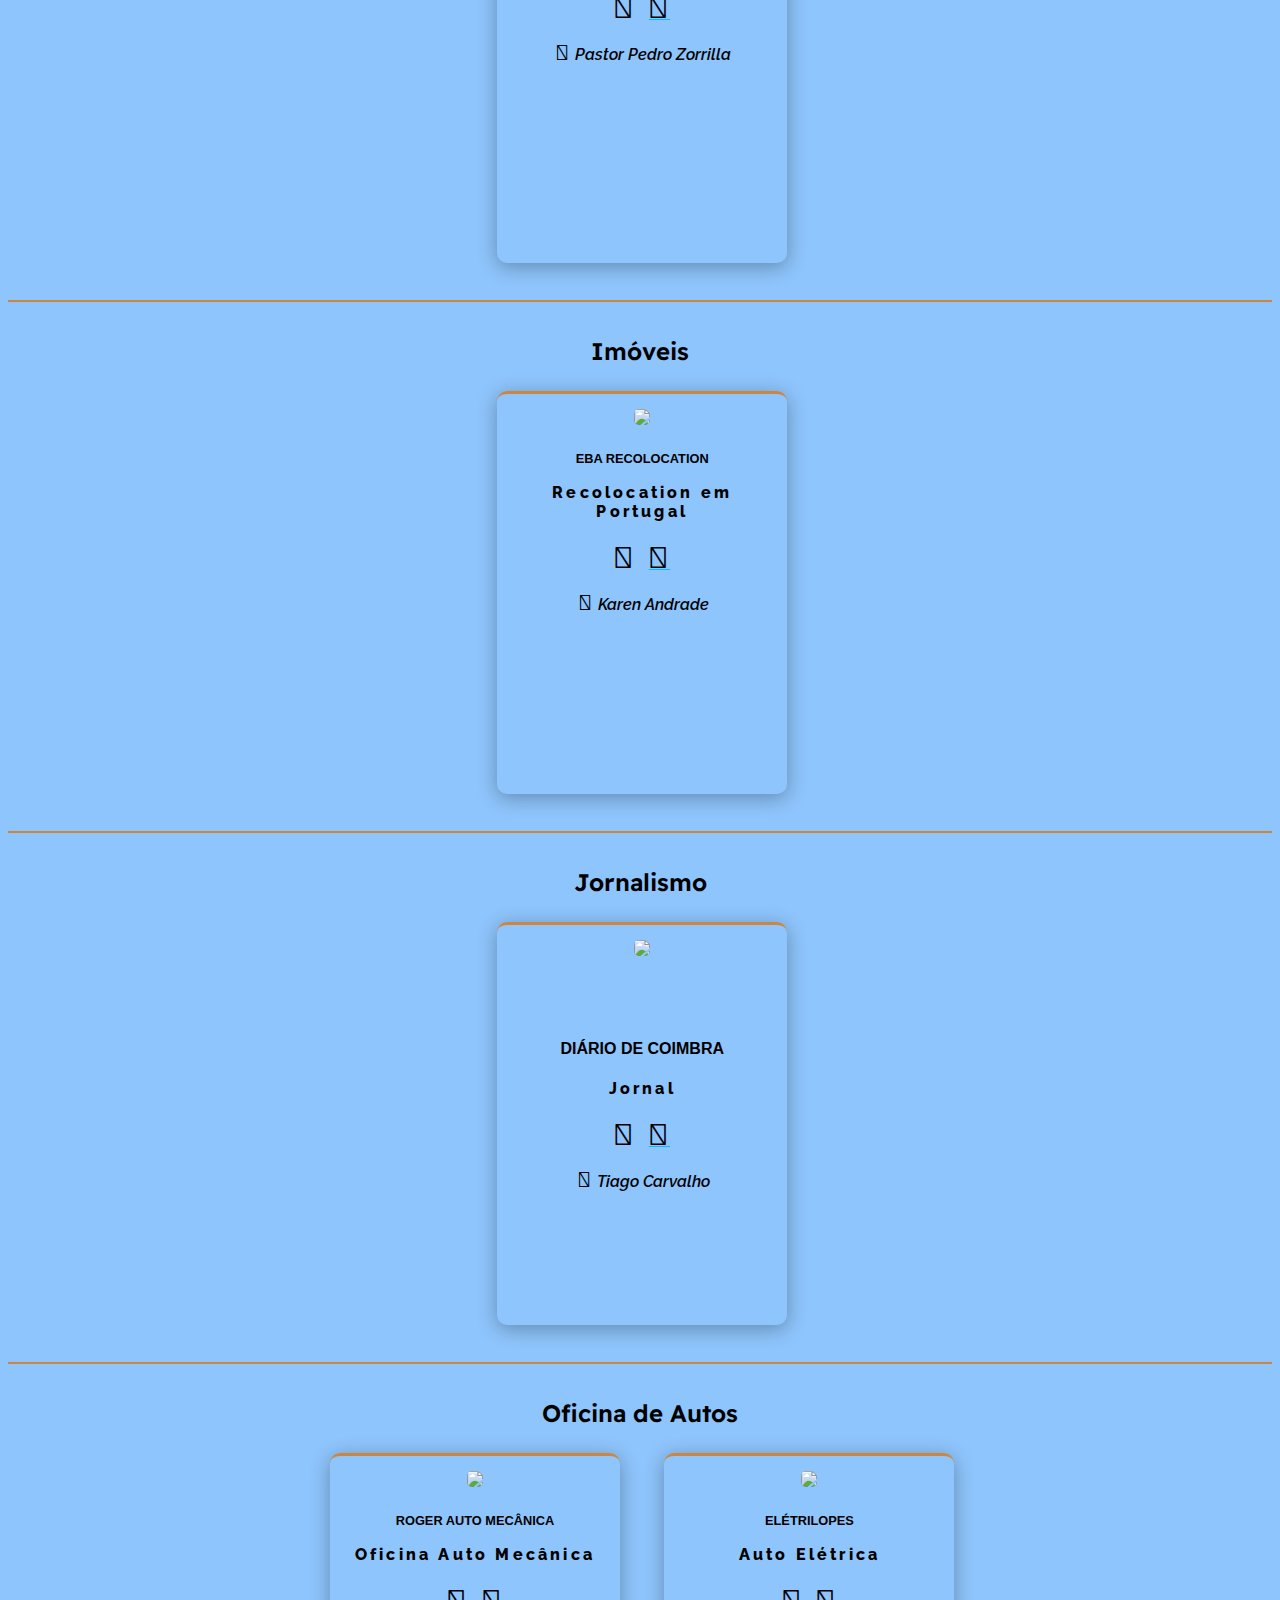
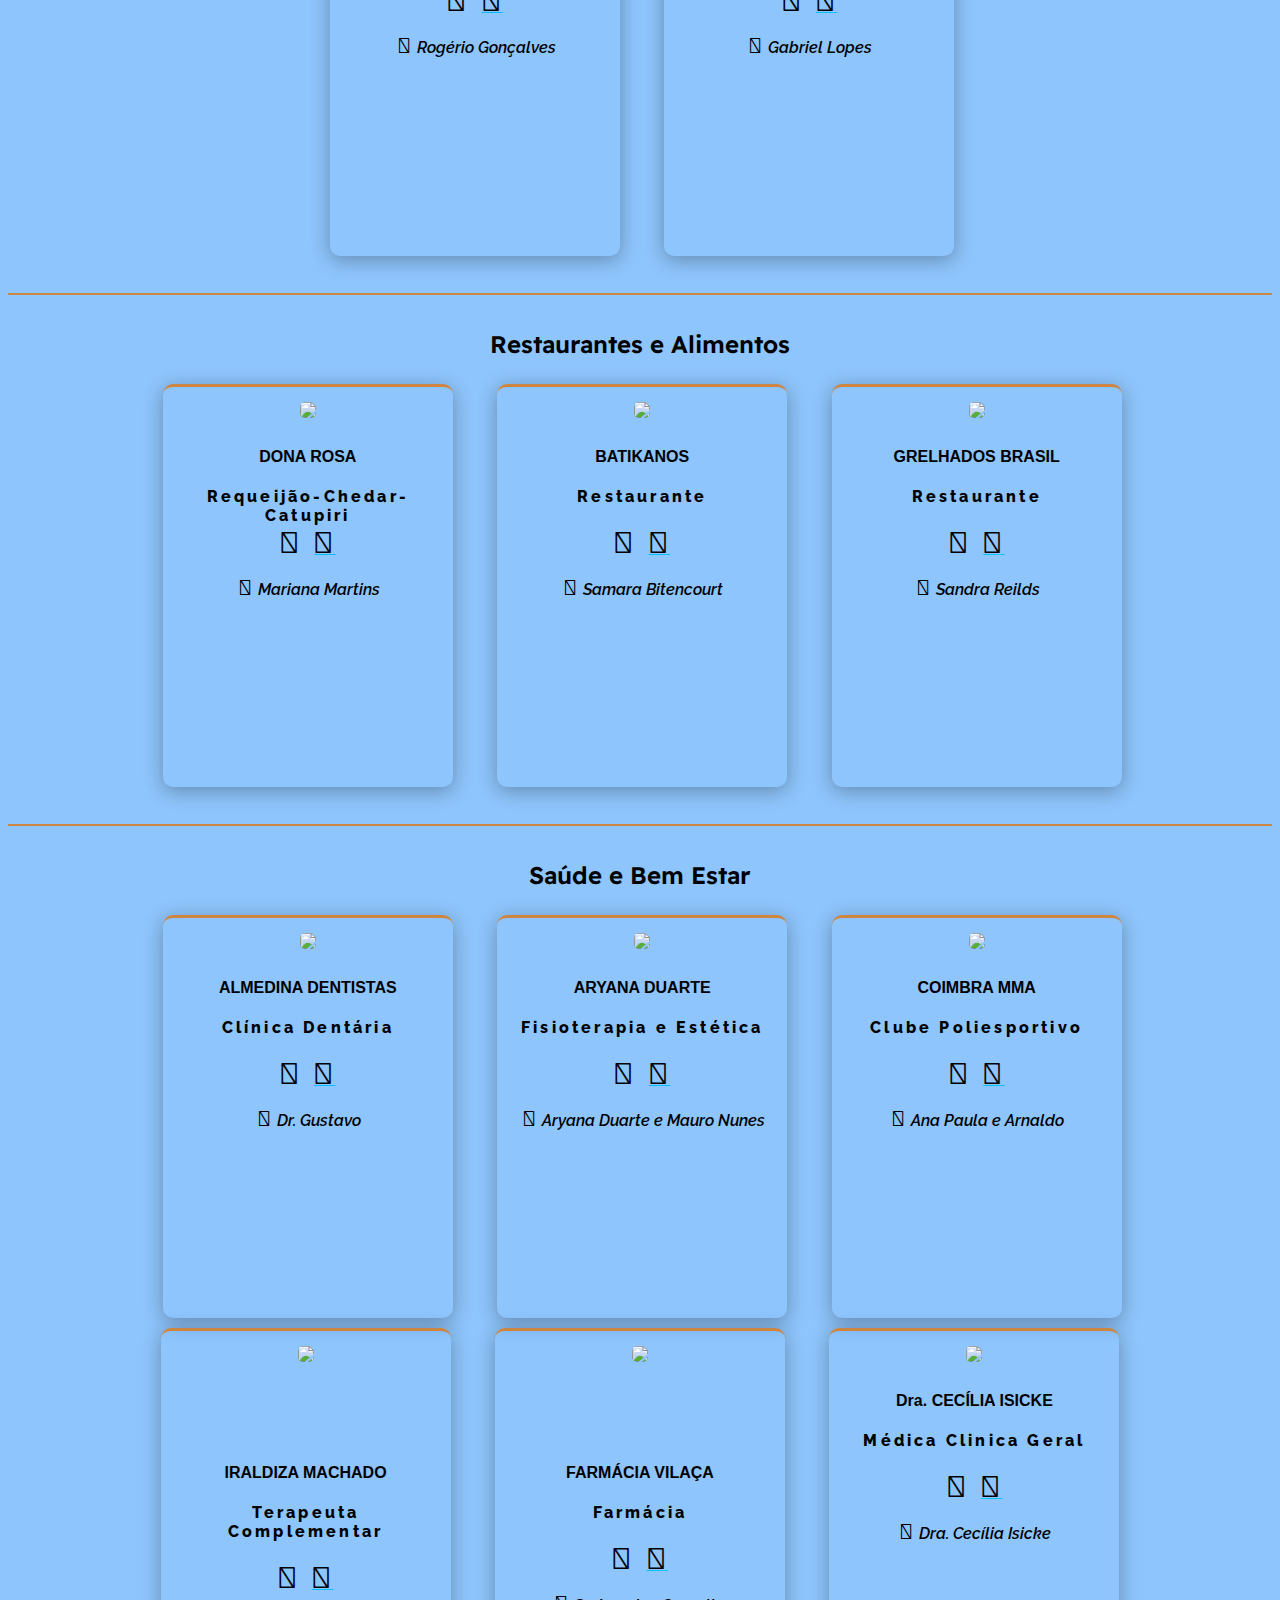
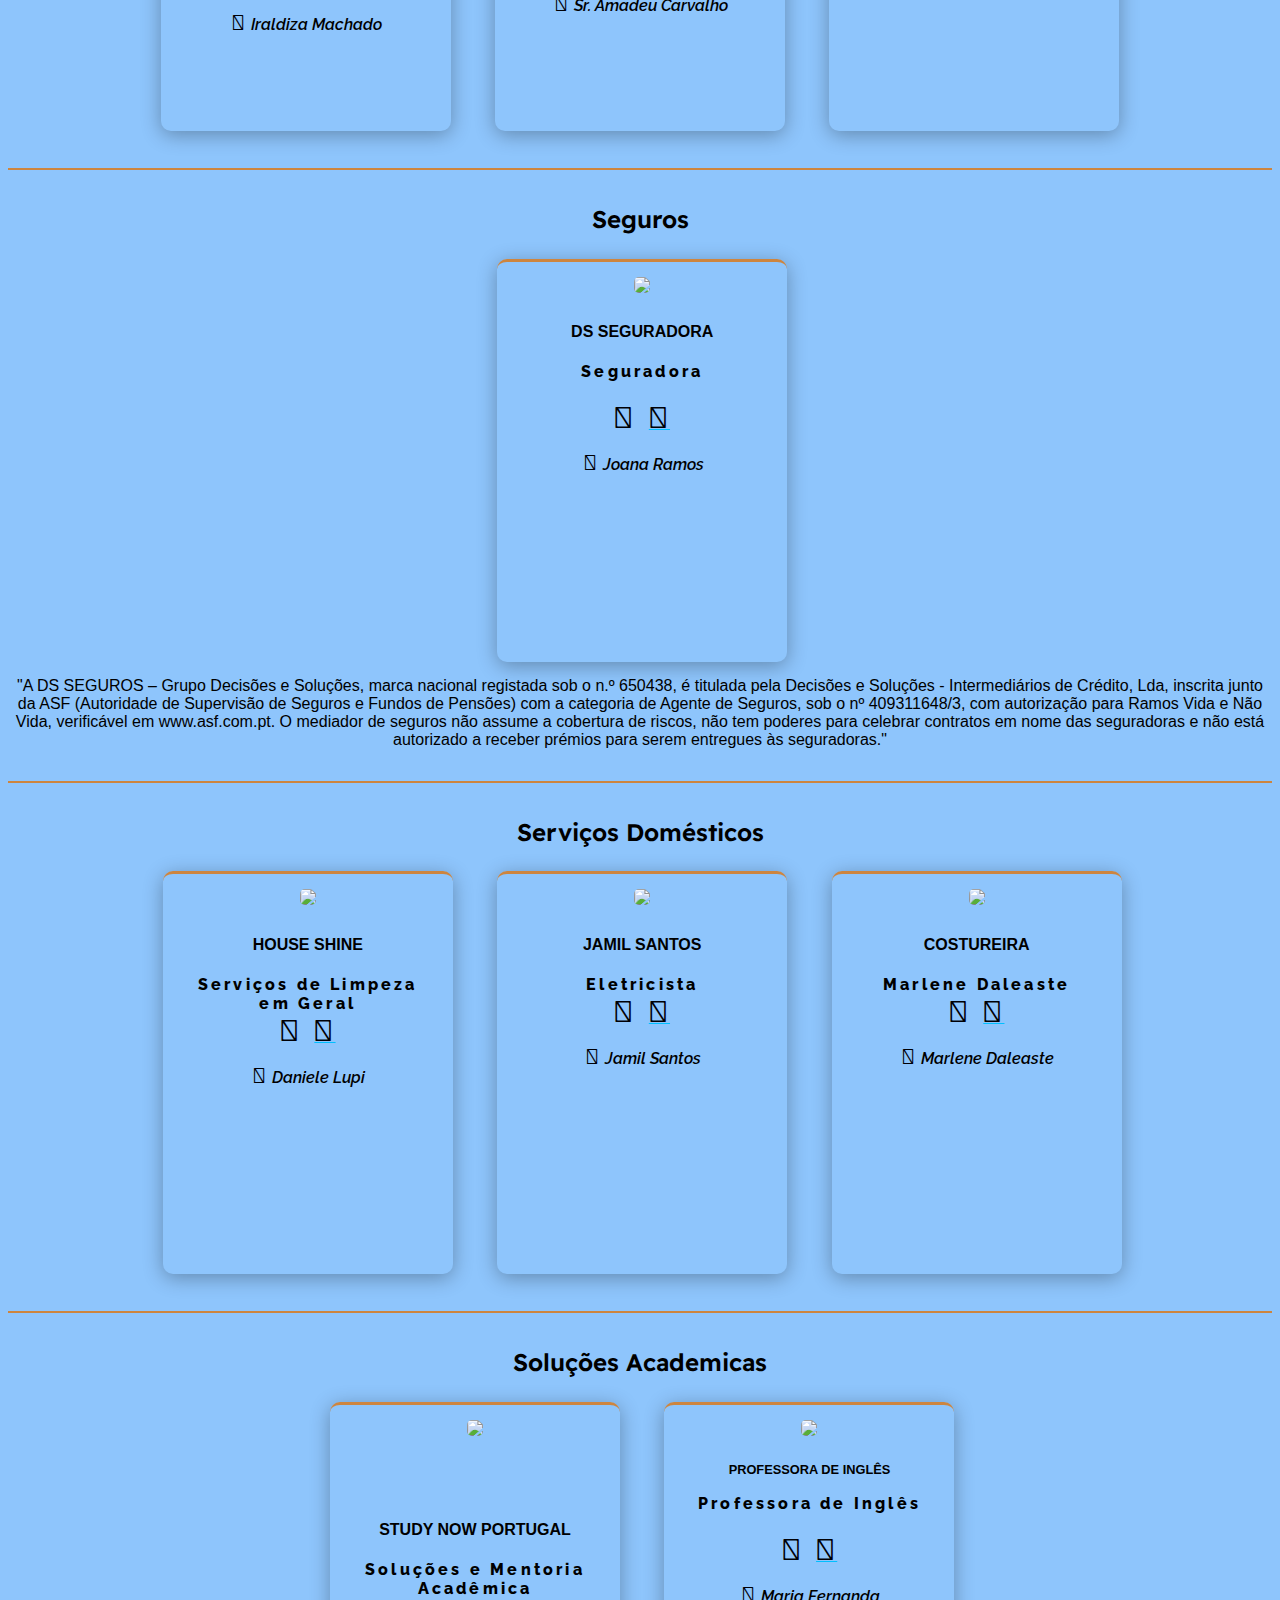
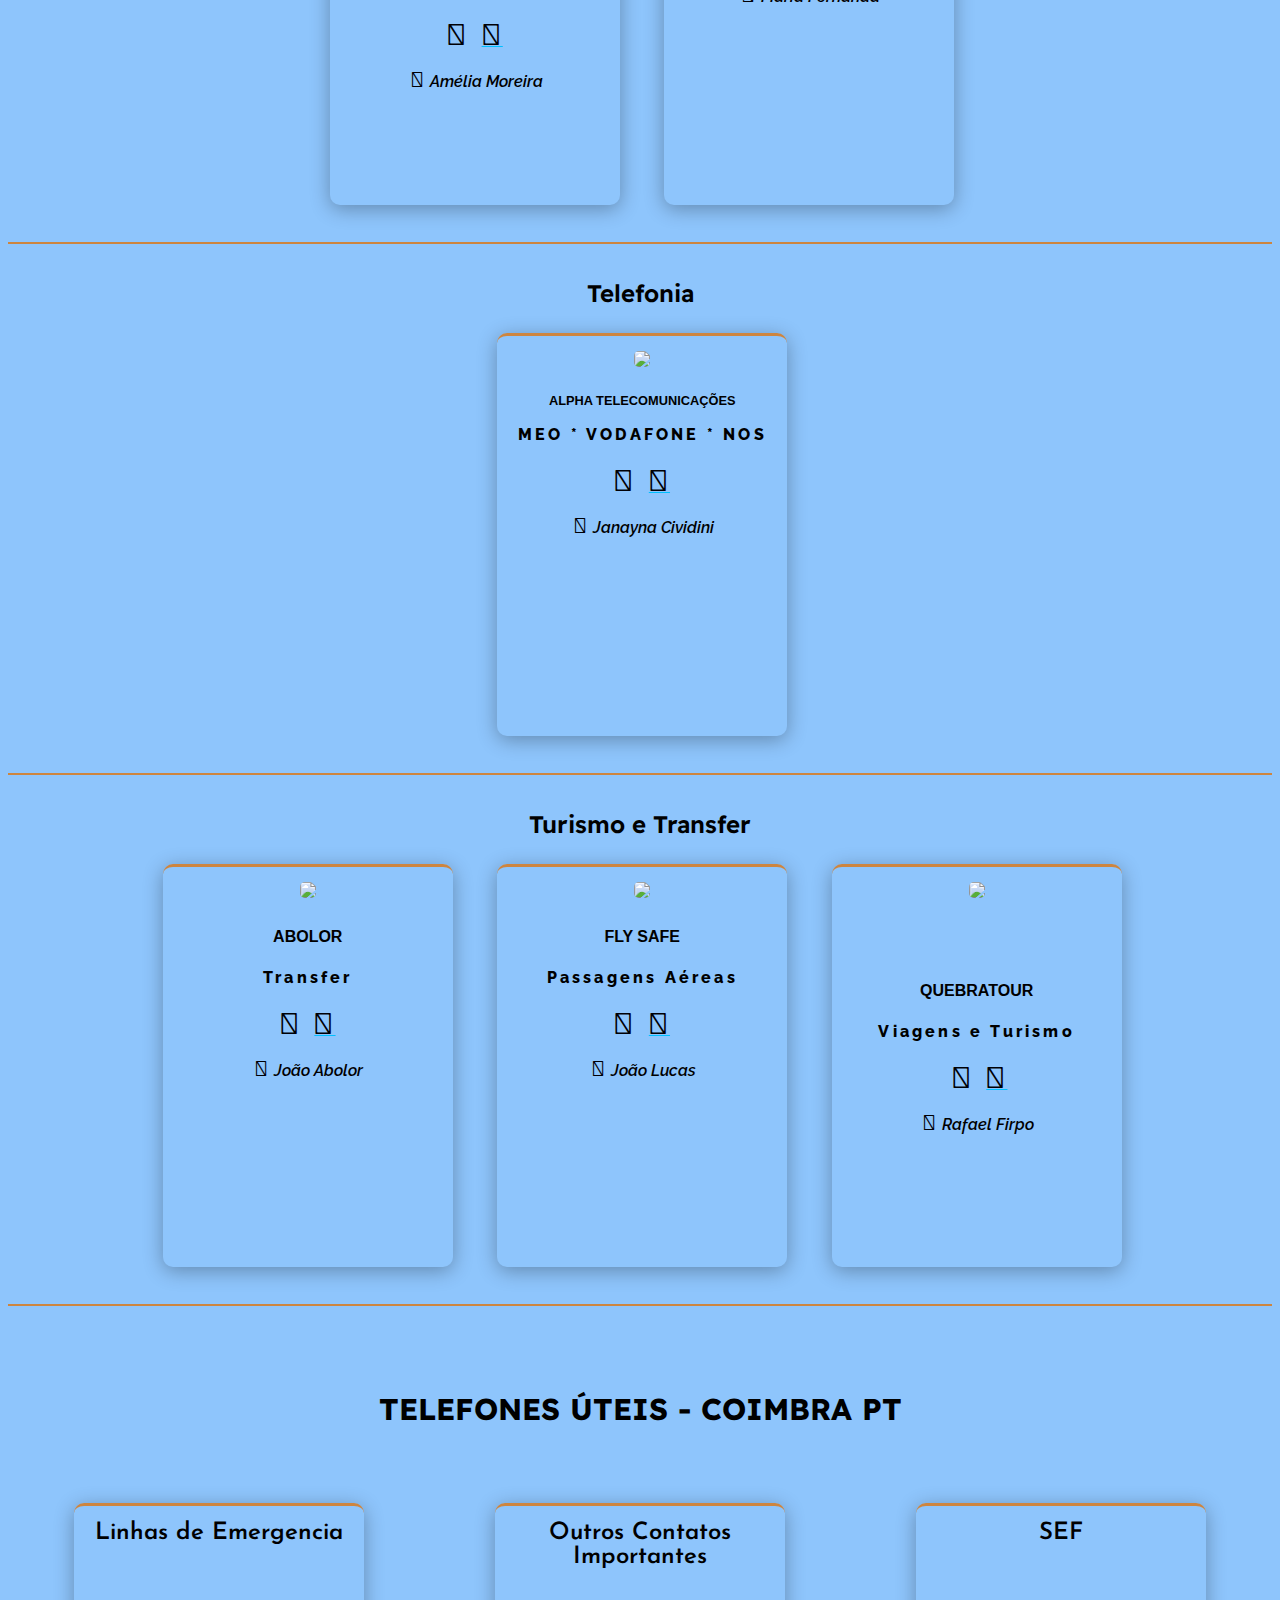
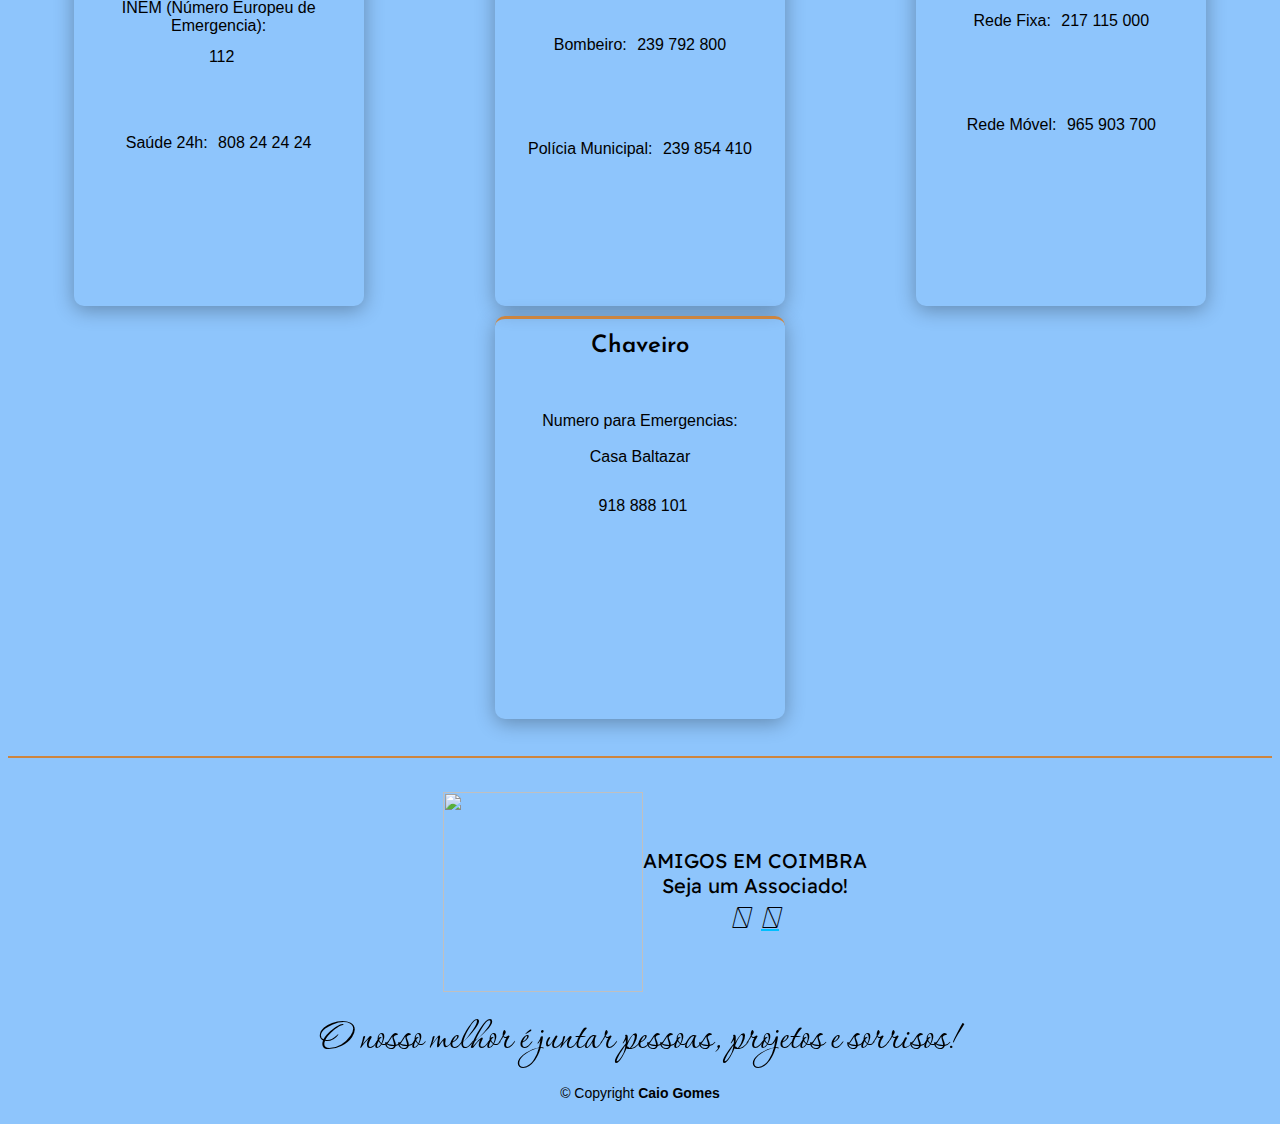
==== commit 07906d6c: "Add files via upload" ====
--- a/index.html
+++ b/index.html
@@ -19,7 +19,8 @@
     <link
         href="https://fonts.googleapis.com/css2?family=Corinthia:wght@700&family=Montagu+Slab&family=Readex+Pro:wght@200;400&display=swap"
         rel="stylesheet">
-        <script src="https://kit.fontawesome.com/a9c1b15f79.js" crossorigin="anonymous"></script>
+    <link href="fontawesome/css/all.css" rel="stylesheet">
+    <script src="https://kit.fontawesome.com/a9c1b15f79.js" crossorigin="anonymous"></script>
 
 
 
@@ -69,7 +70,7 @@
 
 
         <div class="dropdown">
-            <button class="dropbtn">Selecionar</button>
+            <button class="btn-grad">Selecionar</button>
             <div class="dropdown-content">
                 <a class="navegacao" href="#ad" style="text-decoration:none">Advocacia</a>
                 <a class="navegacao" href="#amd" style="text-decoration:none">Agência Marketing Digital</a>
@@ -97,15 +98,18 @@
     </div>
 
 
-
-
-
-
-
-    <div class="voltar">
+    <button onclick="voltar()" id="voltar-inicio"><i class="fas fa-angle-double-up" id="setaUp"></i></button>
+
+
+
+
+
+
+
+    <!--<div class="voltar">
 
         <a href="#inicio" style="text-decoration:none" class="start">Início</a>
-    </div>
+    </div>-->
 
     <hr class="hr">
 
@@ -119,15 +123,14 @@
                 <img src="/imagens referencia/advog.jpeg" />
                 <div class="curso-info">
                     <h4 class="h4_G">ANA PAULA FILOMENO</h4>
-                    <p class="letras">Advogada<br>
-                        <a class="tel" href="https://wa.me/+351913268927"><i class="fab fa-whatsapp"></i></a>
-                        <a href="https://www.instagram.com/advanafilomeno/" class="sites"><i class="fab fa-instagram"></i></a>
-                        
+                    <p class="letras-titulo">Advogada<br><br>
+                        <a class="tel" href="https://wa.me/+351913268927"><i class="fab fa-whatsapp" id="zap"></i></a>
+                        <a href="https://www.instagram.com/advanafilomeno/" class="sites"><i class="fab fa-instagram" id="insta"></i></a>
                     </p>
-                    <p class="letras">Contato: Ana Paula Fiolomeno</p>
-                    
-
-                    
+                    <p class="letras-nome"><i class="far fa-user" id="user"></i> Ana Paula Fiolomeno</p>
+
+
+
                 </div>
 
             </div>
@@ -146,13 +149,13 @@
                 <img src="/imagens referencia/help_digital.jpg" />
                 <div class="curso-info">
                     <h4 class="h4">HELP DIGITAL</h4>
-                    <p class="letras">Marketing Digital<br><br>
-                        <a class="tel" href="https://wa.me/+351919609154"><i class="fab fa-whatsapp"></i></a>
-                        <a href="https://www.helpdigital.pt/" class="sites"><i class="fas fa-link"></i></a>
+                    <p class="letras-titulo">Marketing Digital<br><br>
+                        <a class="tel" href="https://wa.me/+351919609154"><i class="fab fa-whatsapp" id="zap"></i></a>
+                        <a href="https://www.helpdigital.pt/" class="sites"><i class="fas fa-link" id="link"></i></a>
                     </p>
-                    <p class="letras">Contato: Rodrigo Filardi</p>
-
-                    
+                    <p class="letras-nome"><i class="far fa-user" id="user"></i> Rodrigo Filardi</p>
+
+
                 </div>
 
             </div>
@@ -170,12 +173,16 @@
                 <img src="/imagens referencia/barbearia lorde logo.png" />
                 <div class="curso-info">
                     <h4 class="h4">BARBEARIA LORDE</h4>
-                    <p class="letras">Barbearia<br>
-                        <a class="tel" href="https://wa.me/+351919105074">Chame no WhatsApp</a><br>
-                        Contato: Max Ferreira
-                    </p>
-
-                    <a href="https://www.instagram.com/barbearialorde/" class="sites">Visite-nos!</a>
+                    <p class="letras-titulo">Barbearia</p>
+                   
+                        <p class="letras">
+                            <a class="tel" href="https://wa.me/+351919105074"><i class="fab fa-whatsapp" id="zap"></i></a>
+                            <a href="https://www.instagram.com/barbearialorde/" class="sites"><i class="fab fa-instagram" id="insta"></i></a>
+
+                        </p>
+                        <p class="letras-nome"><i class="far fa-user" id="user"></i> Max Ferreira</p>
+                    
+
                 </div>
             </div>
 
@@ -185,25 +192,31 @@
                 <img src="/imagens referencia/depil_concept.jpg" />
                 <div class="curso-info">
                     <h4 class="h4">DEPIL CONCEPT</h4>
-                    <p class="letras">Depilação a Laser<br>
-                        <a class="tel" href="https://wa.me/+351963561591">Chame no WhatsApp</a><br>
-                        Contato: Maria João Martins
+                    <p class="letras-titulo">Depilação a Laser
+                        <p class="letras">
+                        <a class="tel" href="https://wa.me/+351963561591"><i class="fab fa-whatsapp" id="zap"></i></a>
+                        <a href="https://www.instagram.com/depilconceptcoimbra/" class="sites"><i class="fab fa-instagram" id="insta"></i></a>
+                            </p>
                     </p>
 
-                    <a href="https://www.instagram.com/depilconceptcoimbra/" class="sites">Visite-nos!</a>
+                    <p class="letras-nome"><i class="far fa-user" id="user"></i> Maria João Martins</p>
                 </div>
             </div>
 
             <div id="teste" class="curso">
-                <img src="/imagens referencia/Nai Unhas logo12.png" />
+                <img src="/imagens referencia/Nai Unhas logo12.png" /><br><br><br>
                 <div class="curso-info">
                     <h4 class="h4">NAI UNHAS</h4>
-                    <p class="letras">Manicure e Pedicure<br>
-                        <a class="tel" href="https://wa.me/+351966483332">Chame no WhatsApp</a><br>
-                        Contato: Nahiana Alves
+                    <p class="letras-titulo">Manicure e Pedicure<br>
+                        <p class="letras">
+                        <a class="tel" href="https://wa.me/+351966483332"><i class="fab fa-whatsapp" id="zap"></i></a>
+                        <a href="https://www.instagram.com/nayunhas.pt/" class="sites"><i
+                                class="fab fa-instagram" id="insta"></i></a>
+                            </p>
                     </p>
 
-                    <a href="https://www.instagram.com/nayunhas.pt/" class="sites">Visite-nos!</a>
+                    <p class="letras-nome"><i class="far fa-user" id="user"></i> Nahiana Alves</p>
+
                 </div>
             </div>
 
@@ -211,16 +224,19 @@
                 <img src="/imagens referencia/studio_t.jpg" />
                 <div class="curso-info">
                     <h4 class="h4">STUDIO T</h4>
-                    <p class="letras">Salão de Beleza<br>
-                        <a class="tel" href="https://wa.me/+351968847571">Chame no WhatsApp</a><br>
-                        Contato: Tammy e Tatiane
+                    <p class="letras-titulo">Salão de Beleza<br>
+                        <p class="letras">
+                        <a class="tel" href="https://wa.me/+351968847571"><i class="fab fa-whatsapp" id="zap"></i></a>
+                        <a href="https://www.instagram.com/studiot_hairconcept/" class="sites"><i
+                                class="fab fa-instagram" id="insta"></i></a>
+                            </p>
                     </p>
-
-                    <a href="https://www.instagram.com/studiot_hairconcept/" class="sites">Visite-nos!</a>
+                    <p class="letras-nome"><i class="far fa-user" id="user"></i> Tammy e Tatiane</p>
+
                 </div>
             </div>
 
-           <!-- <div id="teste" class="curso">
+            <!-- <div id="teste" class="curso">
                 <img src="/imagens referencia/mbeleza.jpeg" />
                 <div class="curso-info">
                     <h4 class="h4">MOMENTO d'BELEZA</h4>
@@ -239,7 +255,7 @@
     </div>
 
     <hr class="hr">
-   <!-- <div class="tamanho">
+    <!-- <div class="tamanho">
         <h2 id="cc" class="menus">Consultoria de Crédito</h2>
 
         <img src="/imagens referencia/" height="340" alt="">
@@ -277,12 +293,14 @@
                 <img src="/imagens referencia/MF certificados Logo.png" />
                 <div class="curso-info">
                     <h4 class="h4">MF CERTIFICADOS</h4>
-                    <p class="letras">Certificados Digitais<br>
-                        <a class="tel" href="https://wa.me/+351913003761">Chame no WhatsApp</a><br>
-                        Contato: Alessandra Lima
+                    <p class="letras-titulo">Certificados Digitais<br><br>
+                        <a class="tel" href="https://wa.me/+351913003761"><i class="fab fa-whatsapp" id="zap"></i></a>
+                        <a href="https://website.mfcertificados.com/coimbra" class="sites"><i class="fas fa-link" id="link"></i></a>
+                        
                     </p>
 
-                    <a href="https://website.mfcertificados.com/coimbra" class="sites">Visite-nos!</a>
+                    <p class="letras-nome"><i class="far fa-user" id="user"></i> Alessandra Lima</p>
+
                 </div>
 
             </div>
@@ -299,19 +317,22 @@
 
 
 
-        <div id="teste" class="curso">
+       <!--  <div id="teste" class="curso">
             <img src="/imagens referencia/As arteiras Logo.png" />
             <div class="curso-info">
                 <h4 class="h4">AS ARTEIRAS</h4>
-                <p class="letras">Decoração de Eventos<br>
-                    <a class="tel" href="https://wa.me/+351913100574">Chame no WhatsApp</a><br>
-                    Contato: Paula Lamego
-                </p>
-
-                <a href="https://www.instagram.com/as_arteiras/" class="sites">Visite-nos!</a>
-            </div>
-
-        </div>
+                <p class="letras">Decoração de Eventos<br><br>
+                    <a class="tel" href="https://wa.me/+351913100574"><i class="fab fa-whatsapp" id="zap"></i></a>
+                    <a href="https://www.instagram.com/as_arteiras/" class="sites"><i
+                        class="fab fa-instagram" id="insta"></i></a>
+                    
+                </p>
+
+                <p class="letras"><i class="far fa-user" id="user"></i> Paula Lamego</p>
+
+            </div>
+
+        </div> -->
 
 
 
@@ -319,31 +340,37 @@
             <img src="/imagens referencia/Brigadelícia logo.png" />
             <div class="curso-info">
                 <h4 class="h4">BRIGADELÍCIA</h4>
-                <p class="letras">Doces Gourmet<br>
-                    <a class="tel" href="https://wa.me/+351910687780">Chame no WhatsApp</a><br>
-                    Contato: Nathalie e Gustavo
-                </p>
-
-                <a href="https://www.instagram.com/brigadelicia.pt/" class="sites">Visite-nos!</a>
-            </div>
-
-        </div>
-
-
-
-        <div id="teste" class="curso">
+                <p class="letras-titulo">Doces Gourmet<br><br>
+                    <a class="tel" href="https://wa.me/+351910687780"><i class="fab fa-whatsapp" id="zap"></i></a>
+                    <a href="https://www.instagram.com/brigadelicia.pt/" class="sites"><i
+                        class="fab fa-instagram" id="insta"></i></a>
+                    
+                </p>
+
+                <p class="letras-nome"><i class="far fa-user" id="user"></i> Nathalie e Gustavo</p>
+
+            </div>
+
+        </div>
+
+
+
+       <!--  <div id="teste" class="curso">
             <img src="/imagens referencia/Declame Store logo.png" />
             <div class="curso-info">
                 <h4 class="h4">DECLAME STORE</h4>
-                <p class="letras">Produtos Personalizados<br>
-                    <a class="tel" href="https://wa.me/+351933475538">Chame no WhatsApp</a><br>
-                    Contato: Caio Baldez
-                </p>
-
-                <a href="https://www.instagram.com/declamestore/" class="sites">Visite-nos!</a>
-            </div>
-
-        </div>
+                <p class="letras">Produtos Personalizados<br><br>
+                    <a class="tel" href="https://wa.me/+351933475538"><i class="fab fa-whatsapp" id="zap"></i></a>
+                    <a href="https://www.instagram.com/declamestore/" class="sites"><i
+                        class="fab fa-instagram" id="insta"></i></a>
+                    
+                </p>
+
+                <p class="letras"><i class="far fa-user" id="user"></i> Caio Baldez</p>
+
+            </div>
+
+        </div> -->
 
 
 
@@ -375,12 +402,15 @@
             <img src="/imagens referencia/Victor fretes logo nova.jpg" />
             <div class="curso-info">
                 <h4 class="h4">VICTOR</h4>
-                <p class="letras">Fretes e Mudanças<br>
-                    <a class="tel" href="https://wa.me/+351963180476">Chame no WhatsApp</a><br>
-                    Contato: Victor Silva
-                </p>
-
-                <a href="https://www.instagram.com/victorfretes.coimbra/" class="sites">Visite-nos!</a>
+                <p class="letras-titulo">Fretes e Mudanças<br><br>
+                    <a class="tel" href="https://wa.me/+351963180476"><i class="fab fa-whatsapp" id="zap"></i></a>
+                    <a href="https://www.instagram.com/victorfretes.coimbra/" class="sites"><i
+                        class="fab fa-instagram" id="insta"></i></a>
+                    
+                </p>
+
+                <p class="letras-nome"><i class="far fa-user" id="user"></i> Victor Silva</p>
+
 
             </div>
 
@@ -400,12 +430,15 @@
             <img src="/imagens referencia/Aline Fotógrafa Logo" />
             <div class="curso-info">
                 <h4 class="h4_G">ALINE RIBEIRO PHOTO ART</h4>
-                <p class="letras">Fotógrafa<br>
-                    <a class="tel" href="https://wa.me/+351967646510">Chame no WhatsApp</a><br><br>
-                    Contato: Aline Ribeiro
-                </p>
-
-                <a href="https://www.instagram.com/alineribeirophotoart/" class="sites">Visite-nos!</a>
+                <p class="letras-titulo">Fotógrafa<br><br>
+                    <a class="tel" href="https://wa.me/+351967646510"><i class="fab fa-whatsapp" id="zap"></i></a>
+                    <a href="https://www.instagram.com/alineribeirophotoart/" class="sites"><i
+                        class="fab fa-instagram" id="insta"></i></a>
+                    
+                </p>
+
+                <p class="letras-nome"><i class="far fa-user" id="user"></i> Aline Ribeiro</p>
+
             </div>
 
         </div>
@@ -424,12 +457,15 @@
             <img src="/imagens referencia/Extrema Comunidade Logo.png" />
             <div class="curso-info">
                 <h4 class="h4_G">EXTREMA COMUNIDADE CRISTÃ</h4>
-                <p class="letras">Igreja<br>
-                    <a class="tel" href="https://wa.me/+351962996967">Chame no WhatsApp</a><br><br>
-                    Contato: Pastor Pedro Zorrilla
-                </p>
-
-                <a href="https://www.instagram.com/extrema.cc/" class="sites">Visite-nos!</a>
+                <p class="letras-titulo">Igreja<br><br>
+                    <a class="tel" href="https://wa.me/+351962996967"><i class="fab fa-whatsapp" id="zap"></i></a>
+                    <a href="https://www.instagram.com/extrema.cc/" class="sites"><i
+                        class="fab fa-instagram" id="insta"></i></a>
+                    
+                </p>
+
+                <p class="letras-nome"><i class="far fa-user" id="user"></i> Pastor Pedro Zorrilla</p>
+
             </div>
 
         </div>
@@ -444,7 +480,7 @@
 
 
 
-       <!-- <div id="teste" class="curso">
+        <!-- <div id="teste" class="curso">
             <img src="/imagens referencia/Guardaki logo.jpg" />
             <div class="curso-info">
                 <h4 class="h4">GUARDAKI COIMBRA</h4>
@@ -458,29 +494,33 @@
 
         </div>-->
 
-        <div id="teste" class="curso">
-            <img src="/imagens referencia/Czar imoveis logo.png" />
+        <!-- <div id="teste" class="curso">
+            <img src="/imagens referencia/Czar imoveis logo.png" /><br><br><br>
             <div class="curso-info">
                 <h4 class="h4">CZAR IMÓVEIS</h4>
                 <p class="letras">Serviço Imobiliário<br><br>
-                    <a class="tel" href="https://wa.me/+351968218607">Chame no WhatsApp</a><br><br>
-                    Contato: Talita Bezerra
-                </p>
-                <a href="https://www.instagram.com/czarimoveis/" class="sites">Visite-nos!</a>
-
-            </div>
-
-        </div>
+                    <a class="tel" href="https://wa.me/+351968218607"><i class="fab fa-whatsapp" id="zap"></i></a>
+                    <a href="https://www.instagram.com/czarimoveis/" class="sites"><i
+                        class="fab fa-instagram" id="insta"></i></a>
+                </p>
+                <p class="letras"><i class="far fa-user" id="user"></i> Talita Bezerra</p>
+                
+            </div>
+
+        </div> -->
 
         <div id="teste" class="curso">
             <img src="/imagens referencia/eba.jpeg" />
             <div class="curso-info">
                 <h4 class="h4_G">EBA RECOLOCATION</h4>
-                <p class="letras">Recolocation em Portugal<br>
-                    <a class="tel" href="https://wa.me/+351910752324">Chame no WhatsApp</a><br>
-                    Contato: Karen Andrade<br>
-                    <a href="https://www.instagram.com/eba_relocation/" class="sites">Visite-nos!</a>
-
+                <p class="letras-titulo">Recolocation em Portugal<br><br>
+                    <a class="tel" href="https://wa.me/+351910752324"><i class="fab fa-whatsapp" id="zap"></i></a>
+                    <a href="https://www.instagram.com/eba_relocation/" class="sites"><i
+                        class="fab fa-instagram" id="insta"></i></a>
+                </p>
+                    
+                    <p class="letras-nome"><i class="far fa-user" id="user"></i> Karen Andrade</p>
+                    
             </div>
 
         </div>
@@ -496,15 +536,17 @@
 
 
         <div id="teste" class="curso">
-            <img src="/imagens referencia/Diario de Coimbra Logo.png" />
+            <img src="/imagens referencia/Diario de Coimbra Logo.png" /><br><br><br><br>
             <div class="curso-info">
                 <h4 class="h4">DIÁRIO DE COIMBRA</h4>
-                <p class="letras">Jornal<br><br>
-                    <a class="tel" href="https://wa.me/+351916604977">Chame no WhatsApp</a><br><br>
-                    Contato: Tiago Carvalho
-                </p>
-
-                <a href="https://www.instagram.com/diario_de_coimbra/" class="sites">Visite-nos!</a>
+                <p class="letras-titulo">Jornal<br><br>
+                    <a class="tel" href="https://wa.me/+351916604977"><i class="fab fa-whatsapp" id="zap"></i></a>
+                    <a href="https://www.instagram.com/diario_de_coimbra/" class="sites"><i
+                        class="fab fa-instagram" id="insta"></i></a>
+                </p>
+                
+                <p class="letras-nome"><i class="far fa-user" id="user"></i> Tiago Carvalho</p>
+                
             </div>
 
         </div>
@@ -522,12 +564,14 @@
             <img src="/imagens referencia/roger mec.jpeg" />
             <div class="curso-info">
                 <h4 class="h4_G">ROGER AUTO MECÂNICA</h4>
-                <p class="letras">Oficina Auto Mecânica<br>
-                    <a class="tel" href="https://wa.me/+351918366611">Chame no WhatsApp</a><br><br>
-                    Contato: Rogério Gonçalves
-                </p>
-
-                <a href="https://www.instagram.com/rogerauto_mecanica/" class="sites">Visite-nos!</a>
+                <p class="letras-titulo">Oficina Auto Mecânica<br><br>
+                    <a class="tel" href="https://wa.me/+351918366611"><i class="fab fa-whatsapp" id="zap"></i></a>
+                    <a href="https://www.instagram.com/rogerauto_mecanica/" class="sites"><i
+                        class="fab fa-instagram" id="insta"></i></a>
+                    
+                </p>
+
+                <p class="letras-nome"><i class="far fa-user" id="user"></i> Rogério Gonçalves</p>
 
             </div>
 
@@ -537,13 +581,14 @@
             <img src="/imagens referencia/eletrilopes.jpeg" />
             <div class="curso-info">
                 <h4 class="h4_G">ELÉTRILOPES</h4>
-                <p class="letras">Auto Elétrica<br>
-
-                    <a class="tel" href="https://wa.me/+351939966309">Chame no WhatsApp</a><br><br>
-                    Contato: Gabriel Lopes
-                </p>
-
-                <a href="https://www.instagram.com/eletrilopes_oficina/" class="sites">Visite-nos!</a>
+                <p class="letras-titulo">Auto Elétrica<br><br>
+
+                    <a class="tel" href="https://wa.me/+351939966309"><i class="fab fa-whatsapp" id="zap"></i></a>
+                    <a href="https://www.instagram.com/eletrilopes_oficina/" class="sites"><i
+                        class="fab fa-instagram" id="insta"></i></a>
+                </p>
+                
+               <p class="letras-nome"><i class="far fa-user" id="user"></i> Gabriel Lopes</p> 
 
 
             </div>
@@ -563,12 +608,15 @@
             <img src="/imagens referencia/Dona Rosa Logo.png" />
             <div class="curso-info">
                 <h4 class="h4">DONA ROSA</h4>
-                <p class="letras">Requeijão-Chedar-Catupiri<br>
-                    <a class="tel" href="https://wa.me/+351963765193">Chame no WhatsApp</a><br>
-                    Contato: Mariana Martins
-                </p>
-
-                <a href="https://www.instagram.com/donarosapt/" class="sites">Visite-nos!</a>
+                <p class="letras-titulo">Requeijão-Chedar-Catupiri<br>
+                    <a class="tel" href="https://wa.me/+351963765193"><i class="fab fa-whatsapp" id="zap"></i></a>
+                    <a href="https://www.instagram.com/donarosapt/" class="sites"><i
+                        class="fab fa-instagram" id="insta"></i></a>
+                </p>
+                
+                <p class="letras-nome"><i class="far fa-user" id="user"></i> Mariana Martins</p>
+                
+
             </div>
 
         </div>
@@ -577,12 +625,13 @@
             <img src="/imagens referencia/batk.jfif" />
             <div class="curso-info">
                 <h4 class="h4">BATIKANOS</h4>
-                <p class="letras">Restaurante<br>
-                    <a class="tel" href="https://wa.me/+351968590671">Chame no WhatsApp</a><br>
-                    Contato: Samara Bitencourt
-                </p>
-
-                <a href="https://www.instagram.com/batikanos2coimbra/" class="sites">Visite-nos!</a>
+                <p class="letras-titulo">Restaurante<br><br>
+                    <a class="tel" href="https://wa.me/+351968590671"><i class="fab fa-whatsapp" id="zap"></i></a>
+                    <a href="https://www.instagram.com/batikanos2coimbra/" class="sites"><i
+                        class="fab fa-instagram" id="insta"></i></a>
+                </p>
+                
+                <p class="letras-nome"><i class="far fa-user" id="user"></i> Samara Bitencourt</p> 
             </div>
 
         </div>
@@ -591,12 +640,13 @@
             <img src="/imagens referencia/Grelhados Brasil logo.png" />
             <div class="curso-info">
                 <h4 class="h4">GRELHADOS BRASIL</h4>
-                <p class="letras">Restaurante<br>
-                    <a class="tel" href="https://wa.me/+351937456986">Chame no WhatsApp</a><br>
-                    Contato: Sandra Reilds
-                </p>
-
-                <a href="https://www.instagram.com/grelhados_brasil/" class="sites">Visite-nos!</a>
+                <p class="letras-titulo">Restaurante<br><br>
+                    <a class="tel" href="https://wa.me/+351937456986"><i class="fab fa-whatsapp" id="zap"></i></a>
+                    <a href="https://www.instagram.com/grelhados_brasil/" class="sites"><i
+                        class="fab fa-instagram" id="insta"></i></a>
+                </p>
+                
+                <p class="letras-nome"><i class="far fa-user" id="user"></i> Sandra Reilds</p> 
             </div>
 
         </div>
@@ -628,27 +678,35 @@
             <img src="/imagens referencia/Almedina clinica logo.png" />
             <div class="curso-info">
                 <h4 class="h4">ALMEDINA DENTISTAS</h4>
-                <p class="letras">Clínica Dentária<br><br>
-                    <a class="tel" href="https://wa.me/+351926340007">Chame no WhatsApp</a><br>
-
-                </p>
-
-                <a href="https://www.instagram.com/almedinaclinicadentaria/" class="sites">Visite-nos!</a>
-            </div>
-
-        </div>
-
-        <div id="teste" class="curso">
-            <img src="/imagens referencia/Aryana Duarte Logo.png" />
-            <div class="curso-info">
-                <h4 class="h4_G">ARYANA DUARTE</h4>
-                <p class="letras">Fisioterapia e Estética<br>
-                    <a class="tel" href="https://wa.me/+351911184403">Chame no WhatsApp</a><br>
-                    Contato: Aryana Duarte e Mauro Nunes
-                </p>
-
-                <a href="https://www.instagram.com/fisio_estetica_ary/" class="sites">Visite-nos!</a>
-            </div>
+                <p class="letras-titulo">Clínica Dentária<br><br>
+                    <a class="tel" href="https://wa.me/+351926340007"><i class="fab fa-whatsapp" id="zap"></i></a>
+
+                    <a href="https://www.instagram.com/almedinaclinicadentaria/" class="sites"><i
+                        class="fab fa-instagram" id="insta"></i></a>
+                </p>
+
+                <p class="letras-nome"><i class="far fa-user" id="user"></i> Dr. Gustavo </p>
+
+            </div>
+
+
+
+        </div>
+
+        <div id="teste" class="curso">
+            <img src="/imagens referencia/Aryana Duarte Logo.png" /><br>
+            <div class="curso-info">
+                <h4 class="h4">ARYANA DUARTE</h4>
+                <p class="letras-titulo">Fisioterapia e Estética<br><br>
+                    <a class="tel" href="https://wa.me/+351911184403"><i class="fab fa-whatsapp" id="zap"></i></a>
+                    <a href="https://www.instagram.com/fisio_estetica_ary/" class="sites"><i
+                        class="fab fa-instagram" id="insta"></i></a>
+                    
+                </p>
+
+                <p class="letras-nome"><i class="far fa-user" id="user"></i> Aryana Duarte e Mauro Nunes</p>
+            </div>
+
 
         </div>
 
@@ -656,13 +714,17 @@
             <img src="/imagens referencia/Coimbra mma Logo.png" />
             <div class="curso-info">
                 <h4 class="h4">COIMBRA MMA</h4>
-                <p class="letras">Clube Poliesportivo<br>
-                    <a class="tel" href="https://wa.me/+351916164025">Chame no WhatsApp</a><br>
-                    Contato: Ana Paula e Arnaldo
-                </p>
-
-                <a href="https://www.instagram.com/coimbramma/" class="sites">Visite-nos!</a>
-            </div>
+                <p class="letras-titulo">Clube Poliesportivo<br><br>
+                    <a class="tel" href="https://wa.me/+351916164025"><i class="fab fa-whatsapp" id="zap"></i></a>
+                    <a href="https://www.instagram.com/coimbramma/" class="sites"><i
+                        class="fab fa-instagram" id="insta"></i></a>
+                </p>
+                
+                <p class="letras-nome"><i class="far fa-user" id="user"></i> Ana Paula e Arnaldo</p>
+
+            </div>
+
+
 
         </div>
 
@@ -681,15 +743,17 @@
         </div>-->
 
         <div id="teste" class="curso">
-            <img src="/imagens referencia/Iraldiza Machado logo.png" />
+            <img src="/imagens referencia/Iraldiza Machado logo.png" /><br><br><br><br><br>
             <div class="curso-info">
                 <h4 class="h4">IRALDIZA MACHADO</h4>
-                <p class="letras">Terapeuta Complementar<br><br><br>
-                    <a class="tel" href="https://wa.me/+351911023250">Chame no WhatsApp</a><br><br>
-                    Contato: Iraldiza Machado
-                </p>
-
-                <a href="https://www.instagram.com/iraldiza_smterapias/" class="sites">Visite-nos!</a>
+                <p class="letras-titulo">Terapeuta Complementar<br><br>
+                    <a class="tel" href="https://wa.me/+351911023250"><i class="fab fa-whatsapp" id="zap"></i></a>
+                    <a href="https://www.instagram.com/iraldiza_smterapias/" class="sites"><i
+                        class="fab fa-instagram" id="insta"></i></a>
+                </p>
+                
+                <p class="letras-nome"><i class="far fa-user" id="user"></i> Iraldiza Machado</p>
+                
             </div>
 
         </div>
@@ -709,19 +773,40 @@
         </div> -->
 
         <div id="teste" class="curso">
-            <img src="/imagens referencia/Farmarciavilaçalogo.jpg" />
+            <img src="/imagens referencia/Farmarciavilaçalogo.jpg" /><br><br><br><br><br>
             <div class="curso-info">
                 <h4 class="h4">FARMÁCIA VILAÇA</h4>
-                <p class="letras">Farmácia<br><br>
-                    <a class="tel" href="https://wa.me/+351919454986">Chame no WhatsApp</a><br><br>
-                    Contato: Sr. Amadeu Carvalho
-                </p>
-
-                <a href="https://www.instagram.com/farmaciavilaca/" class="sites">Visite-nos!</a>
-            </div>
-
-        </div>
-    </div>
+                <p class="letras-titulo">Farmácia<br><br>
+                    <a class="tel" href="https://wa.me/+351919454986"><i class="fab fa-whatsapp" id="zap"></i></a>
+                    <a href="https://www.instagram.com/farmaciavilaca/" class="sites"><i
+                        class="fab fa-instagram" id="insta"></i></a>
+                </p>
+                
+                <p class="letras-nome"><i class="far fa-user" id="user"></i> Sr. Amadeu Carvalho</p>
+            </div>
+
+        </div>
+
+        <div id="teste" class="curso">
+            <img src="/imagens referencia/cecilia.jpeg" />
+            <div class="curso-info">
+                <h4 class="h4">Dra. CECÍLIA ISICKE</h4>
+                <p class="letras-titulo">Médica Clinica Geral<br><br>
+                    <a class="tel" href="https://wa.me/+5511970609410"><i class="fab fa-whatsapp" id="zap"></i></a>
+    
+                    <a href="https://www.instagram.com/draceciliaisicke/" class="sites"><i
+                        class="fab fa-instagram" id="insta"></i></a>
+                </p>
+    
+                <p class="letras-nome"><i class="far fa-user" id="user"></i> Dra. Cecília Isicke </p>
+    
+            </div>
+    
+    
+    
+        </div>
+    </div>
+
 
     <hr class="hr">
     <div class="tamanho">
@@ -735,22 +820,28 @@
             <img src="/imagens referencia/DS Seguros logo.png" />
             <div class="curso-info">
                 <h4 class="h4">DS SEGURADORA</h4>
-                <p class="letras">Seguradora<br>
-                    <a class="tel" href="https://wa.me/+351964565502">Chame no WhatsApp</a><br>
-                    Contato: Joana Ramos
-                </p>
-
-                <a href="https://www.instagram.com/dsseguros_aveiroria/" class="sites">Visite-nos!</a>
-
-                
-            </div>
-
-            
-
-        </div>
-        <div class="nota">"A DS SEGUROS – Grupo Decisões e Soluções, marca nacional registada sob o n.º 650438, é titulada pela Decisões e Soluções - Intermediários de Crédito, Lda, inscrita junto da ASF (Autoridade de Supervisão de Seguros e Fundos de Pensões) com a categoria de
-Agente de Seguros, sob o nº 409311648/3, com autorização para Ramos Vida e Não Vida, verificável em www.asf.com.pt. O mediador de seguros não assume a cobertura de riscos, não tem poderes para celebrar contratos em nome das seguradoras e não está
-autorizado a receber prémios para serem entregues às seguradoras."</div>
+                <p class="letras-titulo">Seguradora<br><br>
+                    <a class="tel" href="https://wa.me/+351964565502"><i class="fab fa-whatsapp" id="zap"></i></a>
+                    <a href="https://www.instagram.com/dsseguros_aveiroria/" class="sites"><i
+                        class="fab fa-instagram" id="insta"></i></a>
+                </p>
+                
+                <p class="letras-nome"><i class="far fa-user" id="user"></i> Joana Ramos </p>
+
+
+            </div>
+
+
+
+        </div>
+        <div class="nota">"A DS SEGUROS – Grupo Decisões e Soluções, marca nacional registada sob o n.º 650438, é
+            titulada pela Decisões e Soluções - Intermediários de Crédito, Lda, inscrita junto da ASF (Autoridade de
+            Supervisão de Seguros e Fundos de Pensões) com a categoria de
+            Agente de Seguros, sob o nº 409311648/3, com autorização para Ramos Vida e Não Vida, verificável em
+            www.asf.com.pt. O mediador de seguros não assume a cobertura de riscos, não tem poderes para celebrar
+            contratos em nome das seguradoras e não está
+            autorizado a receber prémios para serem entregues às seguradoras."
+        </div>
     </div>
 
     <hr class="hr">
@@ -764,13 +855,44 @@
         <div id="teste" class="curso">
             <img src="/imagens referencia/~House shine logo.png" />
             <div class="curso-info">
-                <h4 class="h4_G">HOUSE SHINE</h4>
-                <p class="letras">Serviços de Limpeza em Geral<br>
-                    <a class="tel" href="https://wa.me/+351967314241">Chame no WhatsApp</a><br>
-                    Contato: Daniele Lupi
-                </p>
-
-                <a href="https://www.instagram.com/houseshine.coimbradiamante/" class="sites">Visite-nos!</a>
+                <h4 class="h4">HOUSE SHINE</h4>
+                <p class="letras-titulo">Serviços de Limpeza em Geral<br>
+                    <a class="tel" href="https://wa.me/+351967314241"><i class="fab fa-whatsapp" id="zap"></i></a>
+                    <a href="https://www.instagram.com/houseshine.coimbradiamante/" class="sites"><i
+                        class="fab fa-instagram" id="insta"></i></a>
+                </p>
+                
+                <p class="letras-nome"><i class="far fa-user" id="user"></i> Daniele Lupi</p>
+            </div>
+
+        </div>
+
+        <div id="teste" class="curso">
+            <img src="/imagens referencia/jamil-eletricista.jpeg" />
+            <div class="curso-info">
+                <h4 class="h4">JAMIL SANTOS</h4>
+                <p class="letras-titulo">Eletricista<br>
+                    <a class="tel" href="https://wa.me/+351911841131"><i class="fab fa-whatsapp" id="zap"></i></a>
+                    <a href="https://www.instagram.com/prjamilsantos/" class="sites"><i
+                        class="fab fa-instagram" id="insta"></i></a>
+                </p>
+                
+                <p class="letras-nome"><i class="far fa-user" id="user"></i> Jamil Santos</p>
+            </div>
+
+        </div>
+
+        <div id="teste" class="curso">
+            <img src="/imagens referencia/marlene.jpeg" />
+            <div class="curso-info">
+                <h4 class="h4">COSTUREIRA</h4>
+                <p class="letras-titulo">Marlene Daleaste<br>
+                    <a class="tel" href="https://wa.me/+351937181526"><i class="fab fa-whatsapp" id="zap"></i></a>
+                    <a href="https://www.instagram.com/marlenedaleaste/" class="sites"><i
+                        class="fab fa-instagram" id="insta"></i></a>
+                </p>
+                
+                <p class="letras-nome"><i class="far fa-user" id="user"></i> Marlene Daleaste</p>
             </div>
 
         </div>
@@ -789,19 +911,20 @@
 
         </div>-->
 
-        <div id="teste" class="curso">
+       <!--  <div id="teste" class="curso">
             <img src="/imagens referencia/pedreiro.jpg" />
             <div class="curso-info">
-                <h4 class="h4">Pedreiro - Faz Tudo</h4>
-                <p class="letras">Reparos em Geral<br>
-                    <a class="tel" href="https://wa.me/+351934977010">Chame no WhatsApp</a><br>
-                    Contato: Teles Pinto
-                </p>
-
-                <a href="https://www.instagram.com/teles.pinto.56/" class="sites">Visite-nos!</a>
-            </div>
-
-        </div>
+                <h4 class="h4">PEDREIRO - FAZ TUDO</h4>
+                <p class="letras-titulo">Reparos em Geral<br><br>
+                    <a class="tel" href="https://wa.me/+351934977010"><i class="fab fa-whatsapp" id="zap"></i></a>
+                    <a href="https://www.instagram.com/teles.pinto.56/" class="sites"><i
+                        class="fab fa-instagram" id="insta"></i></a>
+                </p>
+                
+                <p class="letras-nome"><i class="far fa-user" id="user"></i> Teles Pinto </p>
+            </div>
+
+        </div> -->
     </div>
 
     <hr class="hr">
@@ -813,15 +936,16 @@
 
 
         <div id="teste" class="curso">
-            <img src="/imagens referencia/Study Now Logo.png" />
+            <img src="/imagens referencia/Study Now Logo.png" /><br><br><br><br>
             <div class="curso-info">
                 <h4 class="h4">STUDY NOW PORTUGAL</h4>
-                <p class="letras">Soluções e Mentoria Acadêmica<br><br>
-                    <a class="tel" href="https://wa.me/+351938762302">Chame no WhatsApp</a><br><br>
-                    Contato: Amélia Moreira
-                </p>
-
-                <a href="https://www.instagram.com/_studynowportugal_/" class="sites">Visite-nos!</a>
+                <p class="letras-titulo">Soluções e Mentoria Acadêmica<br><br>
+                    <a class="tel" href="https://wa.me/+351938762302"><i class="fab fa-whatsapp" id="zap"></i></a>
+                    <a href="https://www.instagram.com/_studynowportugal_/" class="sites"><i
+                        class="fab fa-instagram" id="insta"></i></a>
+                </p>
+                
+                <p class="letras-nome"><i class="far fa-user" id="user"></i> Amélia Moreira </p>
             </div>
 
         </div>
@@ -830,12 +954,13 @@
             <img src="/imagens referencia/mymentor.jpeg" />
             <div class="curso-info">
                 <h4 class="h4_G">PROFESSORA DE INGLÊS</h4>
-                <p class="letras">Professora de Inglês<br><br>
-                    <a class="tel" href="https://wa.me/+351910472671">Chame no WhatsApp</a><br>
-                    Contato: Maria Fernanda
-                </p>
-
-                <a href="https://www.instagram.com/oh.my.mentor/" class="sites">Visite-nos!</a>
+                <p class="letras-titulo">Professora de Inglês<br><br>
+                    <a class="tel" href="https://wa.me/+351910472671"><i class="fab fa-whatsapp" id="zap"></i></a>
+                    <a href="https://www.instagram.com/oh.my.mentor/" class="sites"><i
+                        class="fab fa-instagram" id="insta"></i></a>
+                </p>
+                
+                <p class="letras-nome"><i class="far fa-user" id="user"></i> Maria Fernanda</p>
             </div>
 
         </div>
@@ -877,12 +1002,13 @@
             <img src="/imagens referencia/Alpha telecomunicações logo.png" />
             <div class="curso-info">
                 <h4 class="h4_G">ALPHA TELECOMUNICAÇÕES</h4>
-                <p class="letras">MEO * VODAFONE * NOS<br>
-                    <a class="tel" href="https://wa.me/+351918683202">Chame no WhatsApp</a><br>
-                    Contato: Janayna Cividini
-                </p>
-
-                <a href="https://www.instagram.com/janaynacividinirocha/" class="sites">Visite-nos!</a>
+                <p class="letras-titulo">MEO * VODAFONE * NOS<br><br>
+                    <a class="tel" href="https://wa.me/+351918683202"><i class="fab fa-whatsapp" id="zap"></i></a>
+                    <a href="https://www.instagram.com/janaynacividinirocha/" class="sites"><i
+                        class="fab fa-instagram" id="insta"></i></a>
+                </p>
+                
+                <p class="letras-nome"><i class="far fa-user" id="user"></i> Janayna Cividini </p>
             </div>
 
         </div>
@@ -900,12 +1026,13 @@
             <img src="/imagens referencia/Abolor Logo.png" />
             <div class="curso-info">
                 <h4 class="h4">ABOLOR</h4>
-                <p class="letras">Transfer<br>
-                    <a class="tel" href="https://wa.me/+351961766319">Chame no WhatsApp</a><br>
-                    Contato: João Abolor
-                </p>
-
-                <a href="https://www.instagram.com/aboloremportugal/" class="sites">Visite-nos!</a>
+                <p class="letras-titulo">Transfer<br><br>
+                    <a class="tel" href="https://wa.me/+351961766319"><i class="fab fa-whatsapp" id="zap"></i></a>
+                    <a href="https://www.instagram.com/aboloremportugal/" class="sites"><i
+                        class="fab fa-instagram" id="insta"></i></a>
+                </p>
+                
+                <p class="letras-nome"><i class="far fa-user" id="user"></i> João Abolor</p>
             </div>
 
         </div>
@@ -914,29 +1041,30 @@
             <img src="/imagens referencia/Fly Safe Logo.png" />
             <div class="curso-info">
                 <h4 class="h4">FLY SAFE</h4>
-                <p class="letras">Passagens Aéreas<br>
+                <p class="letras-titulo">Passagens Aéreas<br><br>
                     <a class="tel"
-                        href="https://api.whatsapp.com/send?phone=5521980773125&text=Ol%C3%A1!%20Gostaria%20de%20uma%20cota%C3%A7%C3%A3o%20de%20passagem%20a%C3%A9rea%2C%20estou%20vindo%20pela%20indica%C3%A7%C3%A3o%20de%20%40amigos.coimbra">Chame
-                        no WhatsApp</a><br>
-                    Contato: João Lucas
-                </p>
-
-                <a href="https://www.instagram.com/flysafeviagens_/" class="sites">Visite-nos!</a>
-            </div>
-
-        </div>
-
-        <div id="teste" class="curso">
-            <img src="/imagens referencia/Quebratour Logo.png" />
-            <div class="curso-info">
-                <h4 class="h4_G">QUEBRATOUR</h4>
-                <p class="letras">Viagens e Turismo<br><br>
-                    <a class="tel" href="tel:+351 239 091 335">+351 239 091 335</a><br><br>
-                    <a class="tel" href="https://wa.me/+351926745005">Chame no WhatsApp</a><br><br>
-                    Contato: Rafael Firpo
-                </p>
-
-                <a href="https://www.instagram.com/quebratour/" class="sites">Visite-nos!</a>
+                        href="https://api.whatsapp.com/send?phone=5521980773125&text=Ol%C3%A1!%20Gostaria%20de%20uma%20cota%C3%A7%C3%A3o%20de%20passagem%20a%C3%A9rea%2C%20estou%20vindo%20pela%20indica%C3%A7%C3%A3o%20de%20%40amigos.coimbra"><i class="fab fa-whatsapp" id="zap"></i></a>
+                        <a href="https://www.instagram.com/flysafeviagens_/" class="sites"><i
+                            class="fab fa-instagram" id="insta"></i></a>
+                    </p>
+                    
+                    <p class="letras-nome"><i class="far fa-user" id="user"></i> João Lucas </p>
+            </div>
+
+        </div>
+
+        <div id="teste" class="curso">
+            <img src="/imagens referencia/Quebratour Logo.png" /><br><br><br><br>
+            <div class="curso-info">
+                <h4 class="h4">QUEBRATOUR</h4>
+                <p class="letras-titulo">Viagens e Turismo<br><br>
+                    <a class="tel" href="tel:+351 239 091 335"><i class="fas fa-phone-alt"></i></a>
+                    <a class="tel" href="https://wa.me/+351926745005"><i class="fab fa-whatsapp" id="zap"></i></a>
+                    <a href="https://www.instagram.com/quebratour/" class="sites"><i
+                        class="fab fa-instagram" id="insta"></i></a>
+                </p>
+                
+                <p class="letras-nome"><i class="far fa-user" id="user"></i> Rafael Firpo </p>
             </div>
 
         </div>
@@ -947,73 +1075,95 @@
     <h1 class="titulo" id="tu">TELEFONES ÚTEIS - COIMBRA PT</h1>
 
     <div class="ultimo">
-        <div class="final" id="teste">
+        <div class="curso" id="teste">
             <div class="info">
 
                 <h2 class="pos">Linhas de Emergencia</h2><br>
 
+                
+                    <p class="letras">
+                        INEM (Número Europeu de Emergencia): <br>
+                        <a class="tel" href="tel: 112"><i class="fas fa-phone-alt"></i> 112</a>
+
+                    </p>
+
+                    <p class="letras">
+                        
+                        Saúde 24h:
+                        <a class="tel" href="tel:808 24 24 24"><i class="fas fa-phone-alt"></i> 808 24 24 24</a>
+                    </p>
+
+                
+            </div>
+
+        </div>
+
+        <div class="curso" id="teste">
+
+            <div class="info">
+
+
+
+                <h2 class="pos">Outros Contatos Importantes</h2><br>
+
+                <p class="letras">
+                    Bombeiro:
+                    <a class="tel" href="tel:+351 239 792 800"><i class="fas fa-phone-alt"></i> 239 792 800</a><br><br>
+                </p>
+
+                <p class="letras">
+
+                    Polícia Municipal:
+                    <a class="tel" href="tel:+351 239 854 410"><i class="fas fa-phone-alt"></i> 239 854 410</a><br>
+                </p>
+
+
+            </div>
+
+
+        </div>
+
+        <div class="curso" id="teste">
+
+            <div class="info">
+
+                <h2 class="pos">SEF</h2><br>
+    
+    
+                <p class="letras">
+                    Rede Fixa:
+                    <a class="tel" href="tel:+351 217 115 000"><i class="fas fa-phone-alt"></i> 217 115 000</a><br><br>
+    
+                </p>
+    
+                <p class="letras">
+                    
+                    Rede Móvel:
+                    <a class="tel" href="tel:+351 965 903 700"><i class="fas fa-mobile-alt"></i> 965 903 700</a><br>
+                </p>
+
+            </div>
+
+
+
+        </div>
+
+        <div class="curso" id="teste">
+
+            <div class="info">
+
+                <h2 class="pos">Chaveiro</h2><br>
+    
                 <p>
-                    INEM (Número Europeu de Emergencia): <br>
-                    <a class="tel" href="tel: 112">112</a><br><br>
-
-                    Saúde 24h:
-                    <a class="tel" href="tel:808 24 24 24">808 24 24 24</a><br>
-
-
-
-                </p>
-            </div>
-
-        </div>
-
-        <div class="final" id="teste">
-
-            <div class="info">
-
-
-
-                <h2 class="pos">Outros Contatos Importantes</h2><br>
-
-                <p>
-                    Bombeiro:
-                    <a class="tel" href="tel:+351 239 792 800">239 792 800</a><br><br>
-
-                    Polícia Municipal:
-                    <a class="tel" href="tel:+351 239 854 410">239 854 410</a><br>
-
-                </p>
-            </div>
-
-
-        </div>
-
-        <div class="final" id="teste">
-
-            <h2 class="pos">SEF</h2><br>
-
-
-            <p>
-                Rede Fixa:
-                <a class="tel" href="tel:+351 217 115 000">217 115 000</a><br><br>
-
-                Rede Móvel:
-                <a class="tel" href="tel:+351 965 903 700">965 903 700</a><br>
-
-            </p>
-
-        </div>
-
-        <div class="final" id="teste">
-
-            <h2 class="pos">Chaveiro</h2><br>
-
-            <p>
-                Numero para Emergencias:<br><br>
-
-                Casa Baltazar<br><br>
-
-                <a class="tel" href="tel:+351 918 888 101">918 888 101</a><br>
-            </p>
+                    Numero para Emergencias:<br><br>
+    
+                    Casa Baltazar<br><br>
+    
+                    <a class="tel" href="tel:+351 918 888 101"><i class="fas fa-mobile-alt"></i> 918 888 101</a><br>
+                </p>
+
+            </div>
+
 
         </div>
 
@@ -1026,46 +1176,62 @@
         </div>!-->
 
     </div>
-    
-    <hr class="hr">
-    
+
+    <hr class="hr">
+
     <footer>
-   
+
         <div class="roda">
 
-           
-            
+
+
             <div class="immg" id="fim">
                 <img src="/imagens referencia/Logo amigos em coimbra branca.png" />
             </div>
 
             <div class="pe" id="fim">
-                <p>AMIGOS EM COIMBRA<br>
+                <p class="letras">AMIGOS EM COIMBRA<br>
                     Seja um Associado!<br>
-                    <a class="tel" href="https://wa.me/+351914396758"> Chame no WhatsApp</a><br>
-                    <a href="https://www.instagram.com/amigos.coimbra/" class="sites">Visite-nos!</a>
-
-                </p>
-            </div>
-
-
-           
-
-            
-            
-            
+                    <a class="tel" href="https://wa.me/+351914396758"><i class="fab fa-whatsapp" id="zap"></i></a>
+                    <a href="https://www.instagram.com/amigos.coimbra/" class="sites"><i
+                        class="fab fa-instagram" id="insta"></i></a>
+
+                </p>
+            </div>
+
+
+
+
+
+
+
         </div><br>
-        
-
-
-            <div class="end">O nosso melhor é juntar pessoas, projetos e sorrisos!</div>
-        </footer>
-
-
-    
-
-
-
+
+
+
+        <div class="end">O nosso melhor é juntar pessoas, projetos e sorrisos!</div>
+
+        <div class="copy">
+            <div class="text-center">
+                &copy; Copyright <strong>Caio Gomes</strong>
+            </div>
+        </div>
+    </footer>
+
+
+
+
+
+<script>
+    function voltar() {
+        window.scrollTo({
+            top:0,
+            behavior: "smooth"
+        })
+    }
+
+   
+</script>
 
 
 
--- a/style.css
+++ b/style.css
@@ -1,15 +1,79 @@
 @import url(https://cdnjs.cloudflare.com/ajax/libs/font-awesome/4.6.3/css/font-awesome.css);
+@import url('https://fonts.googleapis.com/css2?family=Josefin+Sans:ital,wght@0,100;0,200;0,300;0,400;0,500;0,600;0,700;1,100;1,200;1,300;1,400;1,500;1,600;1,700&display=swap');
+@import url('https://fonts.googleapis.com/css2?family=Raleway:ital,wght@0,100;0,200;0,300;0,400;0,500;0,600;0,700;0,800;0,900;1,100;1,200;1,300;1,400;1,500;1,600;1,700;1,800;1,900&display=swap');
+
+/*font-family: 'Josefin Sans', sans-serif;*/
+/*font-family: 'Raleway', sans-serif;*/
 
 html {
     scroll-behavior: smooth;
+  }
+
+  h2 {
+    font-family: 'Josefin Sans', sans-serif;
+    font-weight: 600;
   }
 
 i {
     font-size: 30px;
     padding: 3px;
-    color: #fff;
+    color: #000005;
     cursor: pointer;
   }
+
+  #zap:hover {
+      color: #25d366;
+      -webkit-transform: scale(1.1);
+      transform: scale(1.3);
+      transition: all .3s ease-out;
+
+  }
+
+  #insta:hover {
+      color:  #E1306C;
+      -webkit-transform: scale(1.1);
+      transform: scale(1.3);
+      transition: all .3s ease-in-out;
+  }
+
+  #link:hover{
+      color: deepskyblue;
+      -webkit-transform: scale(1.1);
+      transform: scale(1.3);
+      transition: all .3s ease-out;
+
+  }
+
+  #user {
+      font-size: 20px;
+  }
+
+  #user:hover {
+      color: peru;
+  }
+
+  .copy{
+    padding: 15px;
+    color: black;
+    text-align: center;
+    font-size: 14px;
+    /*position: fixed;*/
+    left: 0;
+    bottom: 0;
+    
+    z-index: 9999;
+    background-color:transparent ;
+    transition: .3s;
+  }
+
+  @media (max-width: 1012px) {
+    #copy {
+        position: static;
+        width: auto;
+        padding: 20px 15px;
+    }
+}
+   
 
   /*.social-icons li a:hover i{
   transform: scale(1.5);
@@ -19,27 +83,56 @@
 
 .fundo {
     /*background-color: #1a3b5d;*/
-    background: rgb(13,35,67);
-background: linear-gradient(90deg, rgba(13,35,67,1) 0%, rgba(4,112,125,1) 100%);
+    background-color: #8EC5FC;
+    background-image: linear-gradient(62deg, #8EC5FC 0%, #E0C3FC 100%);
+    
     font-family: 'Trebuchet MS', 'Lucida Sans Unicode', 'Lucida Grande', 'Lucida Sans', Arial, sans-serif;
-    
-}
+    background-repeat: no-repeat;
+    background-size: cover;
+    background-attachment: fixed;
+    background-position: center;
+}
+
+
+.btn-grad {background-image: linear-gradient(to right, #77A1D3 0%, #79CBCA  51%, #77A1D3  100%)}
+.btn-grad {
+   margin: 10px;
+   padding: 15px 45px;
+   text-align: center;
+   text-transform: uppercase;
+   transition: 0.5s;
+   background-size: 200% auto;
+   color: black;            
+   box-shadow: 0 0 5 20px black;
+   border-radius: 10px;
+   display: block;
+  font-size: large;
+   font-weight: bold;
+ }
+
+ .btn-grad:hover {
+   background-position: right center; /* change the direction of the change here */
+   color: #fff;
+   text-decoration: none;
+ }
+
 
 .main {
-    color: #fff;
-    text-align: center;
-    padding-bottom: 80px;
+    color: black;
+    text-align: center;
+    padding-bottom: 40px;
     font-family: 'Montagu Slab', serif;
 font-family: 'Readex Pro', sans-serif;
 }
 
 .titulo {
     font-size: 30px;
-    color: #fff;
+    color: black;
     text-align: center;
     padding: 50px;
     font-family: 'Montagu Slab', serif;
 font-family: 'Readex Pro', sans-serif;
+font-weight: bold;
 
 }
 
@@ -106,8 +199,13 @@
 }
 
 .tel {
-    color:deepskyblue;
-    
+    color:black;
+    text-decoration: none;
+    
+}
+
+.tel:hover {
+    color: deepskyblue;
 }
 
 .navegacao {
@@ -185,7 +283,7 @@
 }
 
 .menus {
-    color: cornsilk;
+    color: black;
     font-family: 'Montagu Slab', serif;
 font-family: 'Readex Pro', sans-serif;
 }
@@ -199,16 +297,21 @@
     box-shadow: 0 4px 20px rgb(0, 0, 0, 0.3);
    margin: 5px 20px;
     width: 260px ;
-    height: 350px;
+    height: 370px;
     padding: 15px;
     overflow: hidden;
+    border-radius: 10px;
 
    
+}
+
+h4{
+    color: black !important;
 }
 
 .h4_G {
     font-size: 80%;
-    color: #fff;
+    color: black;
 }
 
 .tamanho {
@@ -218,20 +321,25 @@
 }
 
 .curso-info {
-    padding: 10px;
+   
+    padding: 5px;
     height: 90px;
    
 }
+
+
 
 .curso img {
     width: 100%;
     max-height: 50%;
     object-fit: contain;
+    border-radius: 5px;
     
 }
 
 .nota {
-    color: #999
+    color: black;
+    padding-top: 10px;
 }
 
 .sites {
@@ -240,8 +348,22 @@
 }
 
 .letras {
-    color: cornsilk;
-    text-align: center;
+    color: black;
+    text-align: center;
+    
+    
+}
+
+.letras-nome {
+    font-family: 'Raleway', sans-serif;
+    font-weight: 600 ;
+    font-style: italic;
+}
+
+.letras-titulo {
+    font-family: 'Raleway', sans-serif;
+    font-weight: 800 ;
+    letter-spacing: .2rem;
 }
 
 .h4 {
@@ -253,7 +375,8 @@
     display: inline-block;
     width: 100px;
     height: 250px;
-    background-color: #e8eae7 ;
+    background-color: transparent ;
+    box-shadow: 0 4px 20px rgb(0, 0, 0, 0.3);
     padding: 80px;
     margin: 10px;
     border-radius: 10px;
@@ -265,7 +388,12 @@
 
 
 .info {
-    text-align: center;
+    padding-top: 20px;
+    display: flex;
+    flex-direction: column;
+    text-align: center;
+    gap: 20px;
+    
     
 }
 
@@ -279,7 +407,7 @@
 .end {
     font-size: 50px;
     font-family: 'Corinthia', cursive;
-    color: #e8eae7;
+    color: black;
     text-align: center;
     clear: both;
 
@@ -297,7 +425,7 @@
 }
 
 .pe {
-    font-size: 30px;
+    font-size: 20px;
     /*float: right;*/
     color: #e8eae7;
     text-align: center;
@@ -307,12 +435,9 @@
 display: flex;
 align-items: center;
 
-
-
-
-
-
-}
+}
+
+
 
 /*#fim {
 
@@ -334,8 +459,8 @@
 
 .immg img{
     margin-left: 30px;
-    width: 300px;
-    height: 300px;
+    width: 200px;
+    height: 200px;
   
 
 }
@@ -373,8 +498,8 @@
 
 /* Dropdown Button */
 .dropbtn {
-    background-color: dodgerblue;
-    color: white;
+    background-color: #1e90ff50;
+    color: black;
     padding: 16px;
     font-size: 18pt;
     font-weight: bold;
@@ -435,7 +560,7 @@
   .dropdown:hover .dropdown-content {display: block;}
   
   /* Change the background color of the dropdown button when the dropdown content is shown */
-  .dropdown:hover .dropbtn {background-color: deepskyblue;}
+  .dropdown:hover .dropbtn {background-color: #00bfff95;}
 
   * ::-webkit-scrollbar {
     width: 10px ;
@@ -450,3 +575,26 @@
 *::-webkit-scrollbar-thumb {
     background-color: peru;
 }
+
+#voltar-inicio {
+    
+    position: fixed;
+    bottom: 3px;
+    right: 3vw;
+    background: transparent;
+    border: 0;
+}
+
+#setaUp {
+    font-size: 38px;
+    color: #000000;
+
+}
+
+#setaUp:hover {
+    color: peru;
+    -webkit-transform: scale(1.1);
+      transform: scale(1.3);
+      transition: all .3s ease-out;
+}
+
